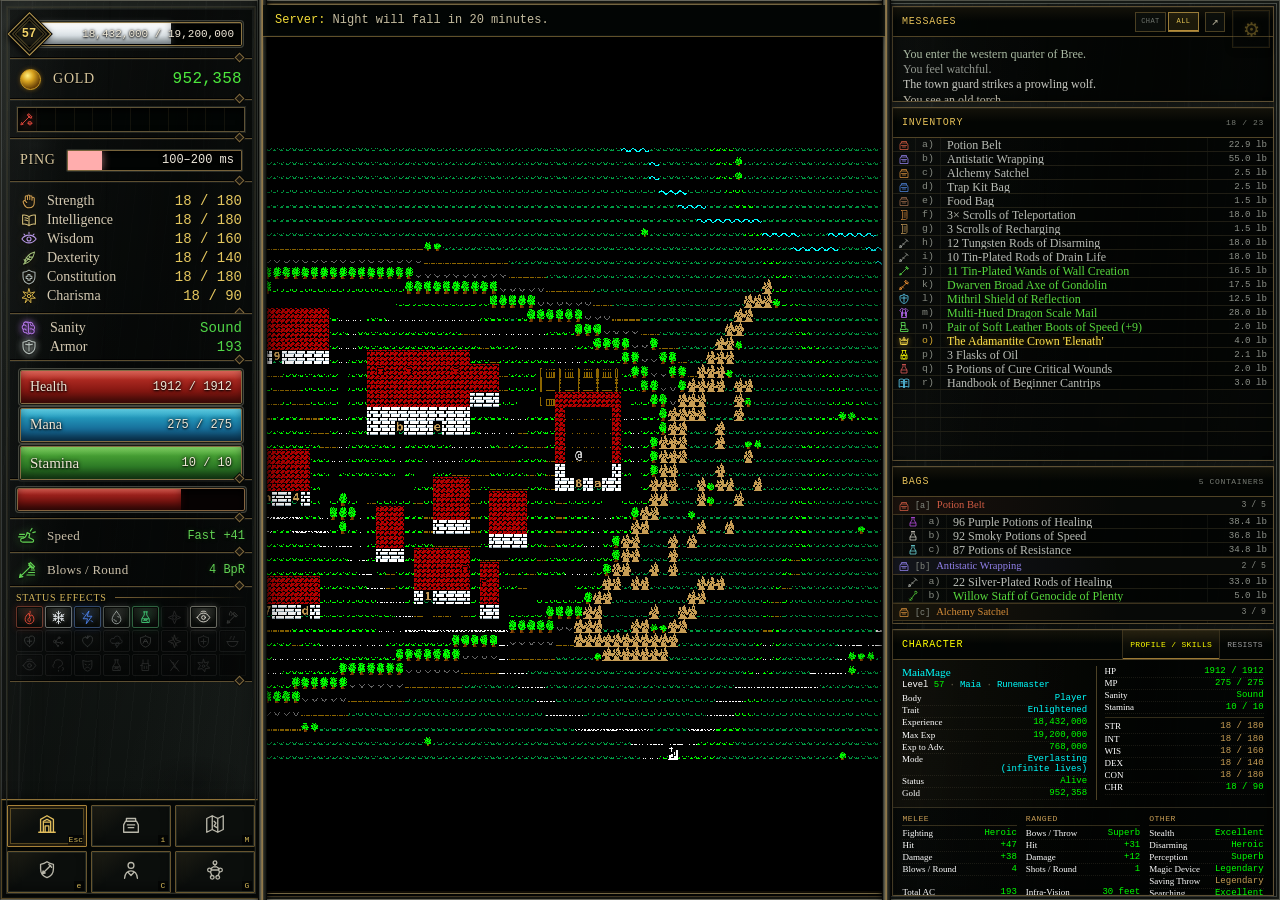
==== tomenet_interface/index.html @ 9a59ee10 "Prototype of modern interface" ====
<!doctype html>
<html lang="ru">
<head>
  <meta charset="utf-8" />
  <meta name="viewport" content="width=device-width, initial-scale=1" />
  <title>TomeNET Modern Client — UI Prototype</title>
  <link rel="icon" href="data:," />
  <link rel="stylesheet" href="css/foundation.css" />
  <link rel="stylesheet" href="css/theme.css" />
  <link rel="stylesheet" href="css/hud.css" />
  <link rel="stylesheet" href="css/right-panel.css" />
  <link rel="stylesheet" href="css/messages.css" />
  <link rel="stylesheet" href="css/shortcuts.css" />
  <link rel="stylesheet" href="css/windows.css" />
  <link rel="stylesheet" href="css/equipment-window.css" />
  <link rel="stylesheet" href="css/combined-items-window.css" />
  <link rel="stylesheet" href="css/browse-window.css" />
  <link rel="stylesheet" href="css/item-selector.css" />
  <link rel="stylesheet" href="css/item-use.css" />
  <link rel="stylesheet" href="css/item-equip.css" />
  <link rel="stylesheet" href="css/character-window.css" />
  <link rel="stylesheet" href="css/guide-window.css" />
  <link rel="stylesheet" href="css/skills-window.css" />
  <link rel="stylesheet" href="css/cursors.css" />
</head>
<body>
  <main class="app-shell" id="app">
    <!-- LEFT COLUMN -->
    <aside class="left-panel panel">
      <div class="panel-scroll">
        <section class="level-card block">
          <div class="level-row">
            <div class="level-badge" aria-label="Уровень">57</div>
            <div class="level-main">
              <div class="progress xp">
                <div class="fill" id="xpFill" style="width:68%"></div>
                <div class="xp-drained-segment" id="xpDrainedSegment" hidden></div>
                <strong class="xp-level" aria-label="Уровень 57"><span>57</span></strong>
                <strong class="xp-value" id="xpValue">1,710,159 / 2,500,000</strong>
              </div>
            </div>
          </div>
        </section>

        <section class="currency block compact-row">
          <span class="icon gold-icon" aria-hidden="true">●</span>
          <div>
            <div class="eyebrow">GOLD</div>
            <div class="big-number">952,358</div>
          </div>
        </section>

        <section class="encumbrance-strip block" aria-label="Encumbrance">
          <div class="encumbrance-slots" id="encumbranceSlots"></div>
        </section>

        <section class="ping-card block">
          <div class="row-between">
            <span class="eyebrow">PING</span>
          </div>
          <div class="ping-meter" role="progressbar" aria-label="Ping" aria-valuemin="0" aria-valuemax="1000" aria-valuenow="193" aria-valuetext="100–200 ms" title="Каждая ступень шкалы = диапазон 100 ms">
            <div class="ping-fill" id="pingFill"></div>
            <strong id="pingValue" class="ping-value">100–200 ms</strong>
            <div class="ping-grid" aria-hidden="true">
              <i></i><i></i><i></i><i></i><i></i><i></i><i></i><i></i><i></i>
            </div>
          </div>
          <div class="ping-labels"><span>0</span><span>500</span><span>1000+ ms</span></div>
        </section>

        <section class="stats block">
          <h2>ATTRIBUTES</h2>
          <dl class="stat-list">
            <div><dt><span class="stat-icon strength-icon" aria-hidden="true"><svg viewBox="0 0 24 24"><path d="M7 11V6.5a1.5 1.5 0 0 1 3 0V10 5.5a1.5 1.5 0 0 1 3 0V10 6.5a1.5 1.5 0 0 1 3 0V11 8.5a1.5 1.5 0 0 1 3 0V14c0 4-2.7 7-7 7-3.2 0-5.2-1.7-6.3-4.1L4.4 14a1.7 1.7 0 0 1 2.6-2.1L9 14"/></svg></span>Strength</dt><dd>18 / 180</dd></div>
            <div><dt><span class="stat-icon intelligence-icon" aria-hidden="true"><svg viewBox="0 0 24 24"><path d="M3.5 5.5c3.7-.8 6.1.1 8.5 2.1v12c-2.4-2-4.8-2.9-8.5-2.1zM20.5 5.5c-3.7-.8-6.1.1-8.5 2.1v12c2.4-2 4.8-2.9 8.5-2.1z"/><path d="M6.5 9c1.6-.1 2.6.3 3.6 1M6.5 12c1.6-.1 2.6.3 3.6 1"/></svg></span>Intelligence</dt><dd>18 / 180</dd></div>
            <div><dt><span class="stat-icon wisdom-icon" aria-hidden="true"><svg viewBox="0 0 24 24"><path d="M2.5 12s3.5-5.2 9.5-5.2 9.5 5.2 9.5 5.2-3.5 5.2-9.5 5.2S2.5 12 2.5 12z"/><circle cx="12" cy="12" r="2.7"/><path d="M12 3.2v1.5M5.3 5.4l1.1 1M18.7 5.4l-1.1 1"/></svg></span>Wisdom</dt><dd>18 / 160</dd></div>
            <div><dt><span class="stat-icon dexterity-icon" aria-hidden="true"><svg viewBox="0 0 24 24"><path d="M5 20c7.8-1.5 12.5-6.8 14.5-16-7.6 2.1-12 6.8-13 13.8"/><path d="M5 20l8.5-9.4M7.4 16.9l-1.9-2.7M10.3 13.6l-2-2.6M13 10.6l-1.8-2.2M10.5 13.8l3.5.3M13.2 10.7l3.2.1"/></svg></span>Dexterity</dt><dd>18 / 140</dd></div>
            <div><dt><span class="stat-icon constitution-icon" aria-hidden="true"><svg viewBox="0 0 24 24"><path d="M12 2.8c2.4 1.8 5.2 2.7 8 3v5.4c0 5.2-3 8.6-8 10-5-1.4-8-4.8-8-10V5.8c2.8-.3 5.6-1.2 8-3z"/><path d="M8.2 11.1h2.4V8.7h2.8v2.4h2.4v2.8h-2.4v2.4h-2.8v-2.4H8.2z"/></svg></span>Constitution</dt><dd>18 / 180</dd></div>
            <div><dt><span class="stat-icon charisma-icon" aria-hidden="true"><svg viewBox="0 0 24 24"><path d="M12 2.5l1.7 5.8 5.8-1.8-3.8 4.7 4.8 3.7-6.1.1.1 6-3.9-4.6-3.7 4.8 1.8-5.8-6-.7 5-3.5-3.6-4.9 5.7 2z"/><circle cx="12" cy="12" r="2.2"/></svg></span>Charisma</dt><dd>18 / 90</dd></div>
          </dl>
        </section>

        <section class="sanity-armor block two-lines">
          <div class="line" id="sanityLine">
            <span class="line-icon sanity-icon" aria-hidden="true"><svg viewBox="0 0 24 24"><path d="M9.2 4.2A3.2 3.2 0 0 0 4.8 8c-2.4 1-2.5 4.6-.4 5.8-.8 2.6 1.4 5 4 4.4.8 2.4 4.2 2.3 4.8.2.9 1.4 3.1 1.7 4.5.5 1.5-1.2 1.6-3.4.5-4.7 2-1.7 1.3-5.1-1-5.8.5-2.6-2.5-4.8-4.8-3.5A3.1 3.1 0 0 0 9.2 4.2z"/><path d="M9.2 4.2c1.2.4 2 1.4 2 2.7v11.5M4.8 8c1.5-.4 2.8.3 3.4 1.5M4.4 13.8c1.5-.7 3.1-.2 3.9 1M13.7 6.5c.2 1.6 1.3 2.7 2.8 2.8M13.4 13.2c1.8-.6 3.5.1 4.4 1.5"/></svg></span>
            <span>Sanity</span>
            <span class="sanity-display">
              <strong id="sanityText">Sound</strong>
              <span class="sanity-inline-meter" id="sanityInlineMeter" role="progressbar" aria-label="Sanity" aria-valuemin="0" aria-valuemax="100" aria-valuenow="100" hidden><span id="sanityInlineFill"></span></span>
            </span>
          </div>
          <div class="line">
            <span class="line-icon shield-icon" aria-hidden="true"><svg viewBox="0 0 24 24"><path d="M12 2.8c2.5 1.7 5.2 2.5 8 2.9v5.5c0 5.1-3 8.3-8 9.9-5-1.6-8-4.8-8-9.9V5.7c2.8-.4 5.5-1.2 8-2.9z"/><path d="M12 6v11.4M7.5 8.2c2.8.8 6.2.8 9 0"/></svg></span>
            <span>Armor</span>
            <strong>193</strong>
          </div>
        </section>

        <section class="vitals block">
          <div class="resource" id="healthResource">
            <div class="resource-head"><span>Health</span><strong id="hpText">1912 / 1912</strong></div>
            <div class="progress health"><div id="hpFill" class="fill" style="width:100%"></div></div>
          </div>
          <div class="resource" id="manaResource">
            <div class="resource-head"><span>Mana</span><strong id="mpText">275 / 275</strong></div>
            <div class="progress mana"><div id="mpFill" class="fill" style="width:100%"></div></div>
          </div>
          <div class="resource stamina-resource">
            <div class="resource-head"><span>Stamina</span><strong id="stText">10 / 10</strong></div>
            <div class="progress stamina"><div id="stFill" class="fill" style="width:100%"></div></div>
          </div>
        </section>

        <section class="enemy-health-card block" id="enemyHealthCard" aria-label="Enemy health">
          <div class="enemy-health-meter" id="enemyHealthMeter" role="progressbar" aria-label="Enemy health" aria-valuemin="0" aria-valuemax="100" aria-valuenow="72">
            <div class="enemy-health-fill" id="enemyHealthFill" style="width:72%"></div>
          </div>
        </section>

        <section class="combat-metric block" id="speedCard" aria-label="Speed">
          <span class="combat-metric-icon" id="speedIcon" aria-hidden="true"></span>
          <span class="combat-metric-label">Speed</span>
          <strong id="speedValue">Fast +41</strong>
        </section>

        <section class="combat-metric block" id="bprCard" aria-label="Blows per round">
          <span class="combat-metric-icon" id="bprIcon" aria-hidden="true"></span>
          <span class="combat-metric-label">Blows / Round</span>
          <strong id="bprValue">4 BpR</strong>
        </section>

        <section class="effects block" aria-label="Status effects">
          <h2>STATUS EFFECTS</h2>
          <div class="status-icon-grid" id="statusIconGrid"></div>
        </section>

        <section class="wide-vitals block" id="wideVitals" aria-label="Wide resource bars" hidden>
          <div class="wide-vital mp-wide" id="wideMpBar">
            <div class="wide-vital-meter" id="wideMpMeter" role="progressbar" aria-label="Mana" aria-valuemin="0" aria-valuemax="275" aria-valuenow="275">
              <div class="wide-vital-fill" id="wideMpFill" style="height:100%"></div>
            </div>
          </div>
          <div class="wide-vital sn-wide" id="wideSnBar">
            <div class="wide-vital-meter" id="wideSnMeter" role="progressbar" aria-label="Sanity" aria-valuemin="0" aria-valuemax="100" aria-valuenow="100">
              <div class="wide-vital-fill" id="wideSnFill" style="height:100%"></div>
            </div>
          </div>
          <div class="wide-vital hp-wide" id="wideHpBar">
            <div class="wide-vital-meter" id="wideHpMeter" role="progressbar" aria-label="Health" aria-valuemin="0" aria-valuemax="1912" aria-valuenow="1912">
              <div class="wide-vital-fill" id="wideHpFill" style="height:100%"></div>
            </div>
          </div>
        </section>
      </div>
      <nav class="game-shortcuts" aria-label="Primary game windows">
        <button class="game-shortcut game-shortcut-menu" type="button" aria-disabled="true" aria-label="Game Menu — Not implemented" data-tooltip="Game Menu · Not implemented">
          <svg viewBox="0 0 24 24" aria-hidden="true"><path d="M5 21V7l7-4 7 4v14M8 21V9l4-2 4 2v12M10 21v-7h4v7"/><path d="M3 21h18M9 10h6"/></svg>
          <kbd>Esc</kbd>
        </button>
        <button class="game-shortcut" id="inventoryShortcut" type="button" aria-label="Open Inventory" aria-haspopup="dialog" aria-controls="inventoryOverlay" aria-expanded="false" data-tooltip="Inventory · i">
          <svg viewBox="0 0 24 24" aria-hidden="true"><path d="M7 8V6h10v2M6 9h12l2 4v8H4v-8zM8 13h8M9 16h6"/></svg>
          <kbd>i</kbd>
        </button>
        <button class="game-shortcut" type="button" aria-disabled="true" aria-label="Mini-map — Not implemented" data-tooltip="Mini-map · Not implemented">
          <svg viewBox="0 0 24 24" aria-hidden="true"><path d="M3 6l6-3 6 3 6-3v15l-6 3-6-3-6 3zM9 3v15M15 6v15"/><path d="M11 9l2 2-2 3 3 2"/></svg>
          <kbd>M</kbd>
        </button>
        <button class="game-shortcut" id="equipmentShortcut" type="button" aria-label="Open Equipment" aria-haspopup="dialog" aria-controls="equipmentOverlay" aria-expanded="false" data-tooltip="Equipment · e">
          <svg viewBox="0 0 24 24" aria-hidden="true"><path d="M12 3c2.3 1.6 4.7 2.4 7 2.8v5.1c0 4.7-2.6 7.8-7 9.3-4.4-1.5-7-4.6-7-9.3V5.8C7.3 5.4 9.7 4.6 12 3z"/><path d="M8 15L16 7M14 6l3 3M7 16l3-.7-2.3-2.3z"/></svg>
          <kbd>e</kbd>
        </button>
        <button class="game-shortcut" id="characterShortcut" type="button" aria-label="Open Character Sheet" aria-haspopup="dialog" aria-controls="characterWindowOverlay" aria-expanded="false" data-tooltip="Character · C">
          <svg viewBox="0 0 24 24" aria-hidden="true"><circle cx="12" cy="7" r="3.2"/><path d="M5 21c.5-5.2 2.8-8 7-8s6.5 2.8 7 8M8.5 14.2L12 18l3.5-3.8"/></svg>
          <kbd>C</kbd>
        </button>
        <button class="game-shortcut" id="skillsShortcut" type="button" aria-label="Open Character Skills" aria-haspopup="dialog" aria-controls="skillsWindowOverlay" aria-expanded="false" data-tooltip="Skills · G">
          <svg viewBox="0 0 24 24" aria-hidden="true"><circle cx="12" cy="4" r="2"/><circle cx="6" cy="12" r="2"/><circle cx="18" cy="12" r="2"/><circle cx="9" cy="20" r="2"/><circle cx="15" cy="20" r="2"/><path d="M12 6v3M10.5 8.5L7.5 10.5M13.5 8.5l3 2M7 14l1.5 4M17 14l-1.5 4M8 12h8"/></svg>
          <kbd>G</kbd>
        </button>
      </nav>
    </aside>

    <div class="splitter splitter-left" data-split="left" title="Перетащите для изменения ширины"></div>

    <!-- GAME VIEW -->
    <section class="game-column">
      <div class="game-view" id="gameView">
        <div class="map-stage" id="mapStage">
          <canvas class="map-canvas" id="mapCanvas" width="1056" height="1056" tabindex="0" aria-label="Bree map, 66 by 44 cell viewport"></canvas>
          <div class="map-cell-info" id="mapCellInfo" role="status" hidden></div>
        </div>
        <div class="game-vignette"></div>
        <div class="map-chat-bar" id="mapChatBar">
          <div class="map-chat-message" id="mapChatMessage" role="status" aria-live="polite"></div>
          <form class="map-chat-editor" id="mapChatEditor" hidden>
            <label for="mapChatInput">Message:</label>
            <input id="mapChatInput" type="text" maxlength="255" autocomplete="off" spellcheck="false" aria-label="General chat message" />
          </form>
        </div>
        <div class="throw-targeting" id="throwTargeting" role="dialog" aria-modal="true" aria-label="Choose a target cell" aria-hidden="true" tabindex="-1" hidden>
          <div class="throw-target-cell" id="throwTargetCell" aria-hidden="true"></div>
          <div class="throw-target-hint" id="throwTargetHint">
            <strong id="throwTargetAction">TARGET</strong>
            <span id="throwTargetText">Choose a target cell</span>
            <small id="throwTargetHelp">Mouse or arrows · Enter to confirm · Esc to cancel</small>
          </div>
        </div>
        <div class="target-card" id="targetCard">
          <span class="target-level">12</span>
          <span><strong>Bree Guard</strong><small>Neutral</small></span>
          <span class="target-health"><i></i></span>
        </div>
        <div class="interaction-hint" id="interactionHint"><kbd>E</kbd><span>Talk to Bree Guard</span></div>
      </div>
    </section>

    <div class="splitter splitter-right" data-split="right" title="Перетащите для изменения ширины"></div>

    <!-- RIGHT COLUMN -->
    <aside class="right-panel configurable-right-panel">
      <section class="right-widget msg-chat-widget" id="msgChatWidget" aria-label="Messages">
        <header class="right-widget-head">
          <strong>MESSAGES</strong>
          <span class="message-widget-actions">
            <span class="right-message-view-switch" role="group" aria-label="Message view">
              <button type="button" data-right-message-mode="chat" aria-pressed="false">CHAT</button>
              <button type="button" data-right-message-mode="all" aria-pressed="true">ALL</button>
            </span>
            <button id="messageExpand" type="button" aria-label="Open message history" aria-haspopup="dialog" aria-controls="messageHistoryOverlay" title="Open message history">↗</button>
          </span>
        </header>
        <div class="message-feed" id="msgChatFeed" role="log" aria-label="Messages"></div>
      </section>

      <section class="right-widget inventory-widget" id="inventoryWidget" aria-label="Inventory">
        <header class="right-widget-head">
          <strong>INVENTORY</strong>
          <span id="inventoryCount">9 / 23</span>
        </header>
        <div class="inventory-list" id="inventoryList" role="list" aria-label="Inventory slots a through w"></div>
      </section>

      <section class="right-widget equipment-widget" id="equipmentWidget" aria-label="Equipment" hidden>
        <header class="right-widget-head">
          <strong>EQUIPMENT</strong>
        </header>
        <div class="equipment-list" id="equipmentList" role="list" aria-label="Equipment slots a through n"></div>
      </section>

      <section class="right-widget bags-widget" id="bagsWidget" aria-label="Bags">
        <header class="right-widget-head">
          <strong>BAGS</strong>
          <span id="bagsCount">5 CONTAINERS</span>
        </header>
        <div class="bags-list" id="bagsList" aria-label="Bag contents"></div>
      </section>

      <section class="right-widget character-widget character-surface" id="characterWidget" aria-label="Character">
        <header class="right-widget-head character-widget-head">
          <strong>CHARACTER</strong>
          <nav class="character-tabs" role="tablist" aria-label="Character views">
            <button data-character-tab="summary" role="tab">PROFILE / SKILLS</button>
            <button data-character-tab="resists" role="tab">RESISTS</button>
          </nav>
        </header>
        <div class="character-content" id="characterContent" data-character-content="panel"></div>
      </section>
    </aside>

    <div class="inventory-overlay" id="inventoryOverlay" aria-hidden="true" hidden>
      <section class="inventory-window" id="inventoryWindow" role="dialog" aria-modal="true" aria-labelledby="inventoryWindowTitle">
        <header class="inventory-window-head">
          <strong id="inventoryWindowTitle">INVENTORY</strong>
          <span id="inventoryWindowCount">18 / 23</span>
          <button class="inventory-window-close" id="inventoryWindowClose" type="button" aria-label="Close Inventory">×</button>
        </header>
        <div class="inventory-list inventory-window-list" id="inventoryWindowList" role="listbox" aria-label="Inventory slots a through w"></div>
      </section>
    </div>

    <div class="equipment-overlay" id="equipmentOverlay" aria-hidden="true" hidden>
      <section class="equipment-window" id="equipmentWindow" role="dialog" aria-modal="true" aria-labelledby="equipmentWindowTitle">
        <header class="equipment-window-head">
          <strong id="equipmentWindowTitle">EQUIPMENT</strong>
          <button class="equipment-window-close" id="equipmentWindowClose" type="button" aria-label="Close Equipment">×</button>
        </header>
        <div class="equipment-window-body">
          <section class="equipment-figure" aria-label="Equipped item layout">
            <div class="equipment-silhouette" aria-hidden="true">
              <span class="equipment-silhouette-head"></span>
              <span class="equipment-silhouette-body"></span>
              <span class="equipment-silhouette-arms"></span>
              <span class="equipment-silhouette-legs"></span>
            </div>
            <div class="equipment-slot-map" id="equipmentSlotMap"></div>
          </section>
          <div class="equipment-list equipment-window-list" id="equipmentWindowList" role="listbox" aria-label="Equipment slots a through n"></div>
        </div>
      </section>
    </div>

    <div class="combined-items-overlay" id="combinedItemsOverlay" aria-hidden="true" hidden>
      <section class="combined-items-window" id="combinedItemsWindow" role="dialog" aria-modal="true" aria-labelledby="combinedItemsWindowTitle">
        <header class="combined-items-window-head">
          <strong id="combinedItemsWindowTitle">ITEMS</strong>
          <button class="combined-items-window-close" id="combinedItemsWindowClose" type="button" aria-label="Close Items">×</button>
        </header>
        <div class="combined-items-window-body">
          <section class="combined-items-section" data-combined-section="equipment" aria-labelledby="combinedEquipmentTitle">
            <header class="combined-items-section-head">
              <strong id="combinedEquipmentTitle">EQUIPMENT</strong>
            </header>
            <div class="combined-equipment-body">
              <section class="equipment-figure" aria-label="Equipped item layout">
                <div class="equipment-silhouette" aria-hidden="true">
                  <span class="equipment-silhouette-head"></span>
                  <span class="equipment-silhouette-body"></span>
                  <span class="equipment-silhouette-arms"></span>
                  <span class="equipment-silhouette-legs"></span>
                </div>
                <div class="equipment-slot-map" id="combinedEquipmentSlotMap"></div>
              </section>
              <div class="equipment-list combined-equipment-list" id="combinedEquipmentList" role="listbox" aria-label="Equipment slots a through n"></div>
            </div>
          </section>
          <section class="combined-items-section" data-combined-section="inventory" aria-labelledby="combinedInventoryTitle">
            <header class="combined-items-section-head">
              <strong id="combinedInventoryTitle">INVENTORY</strong>
              <span id="combinedInventoryCount">18 / 23</span>
            </header>
            <div class="inventory-list combined-inventory-list" id="combinedInventoryList" role="listbox" aria-label="Inventory slots a through w"></div>
          </section>
        </div>
      </section>
    </div>

    <div class="browse-overlay" id="browseOverlay" aria-hidden="true" hidden>
      <section class="browse-window" id="browseWindow" role="dialog" aria-modal="true" aria-labelledby="browseWindowTitle">
        <header class="browse-window-head">
          <button class="browse-window-back" id="browseWindowBack" type="button" aria-label="Back to browsable items" hidden>‹</button>
          <strong id="browseWindowTitle">BROWSE</strong>
          <button class="browse-window-close" id="browseWindowClose" type="button" aria-label="Close Browse">×</button>
        </header>
        <div class="browse-window-body" id="browseWindowBody"></div>
        <footer class="browse-window-help" id="browseWindowHelp">Letter opens item · Arrows + Enter · Esc to close</footer>
      </section>
    </div>

    <div class="item-selector-overlay" id="itemSelectorOverlay" aria-hidden="true" hidden>
      <section class="item-selector-window" id="itemSelectorWindow" role="dialog" aria-modal="true" aria-labelledby="itemSelectorTitle">
        <header class="item-selector-head">
          <strong id="itemSelectorTitle">SELECT AN ITEM</strong>
          <button id="itemSelectorClose" type="button" aria-label="Cancel item selection">×</button>
        </header>
        <nav class="item-selector-sources" id="itemSelectorSources" role="tablist" aria-label="Item sources"></nav>
        <div class="item-selector-path" id="itemSelectorPath"></div>
        <div class="item-selector-list" id="itemSelectorList" role="listbox" aria-label="Selectable items"></div>
        <footer class="item-selector-help" id="itemSelectorHelp"></footer>
      </section>
    </div>

    <div class="skills-window-overlay" id="skillsWindowOverlay" aria-hidden="true" hidden>
      <section class="skills-window" id="skillsWindow" role="dialog" aria-modal="true" aria-labelledby="skillsWindowTitle">
        <header class="skills-window-head">
          <strong id="skillsWindowTitle">CHARACTER SKILLS</strong>
          <span class="skills-points">SKILL POINTS <b id="skillsPointsValue">5</b></span>
          <button class="skills-unavailable-toggle" id="skillsUnavailableToggle" type="button" aria-pressed="false">SHOW UNAVAILABLE</button>
          <button class="skills-window-close" id="skillsWindowClose" type="button" aria-label="Close Character Skills">×</button>
        </header>
        <div class="skills-window-body">
          <section class="skills-tree-pane" aria-label="Skill tree">
            <div class="skills-tree" id="skillsTree" role="tree" tabindex="0"></div>
          </section>
          <aside class="skills-detail" id="skillsDetail" aria-live="polite"></aside>
        </div>
        <div class="skills-prompt" id="skillsPrompt" hidden>
          <label id="skillsPromptLabel" for="skillsPromptInput">Search for skill</label>
          <input id="skillsPromptInput" type="text" autocomplete="off" />
          <button id="skillsPromptApply" type="button">APPLY</button>
          <button id="skillsPromptCancel" type="button">CANCEL</button>
        </div>
        <footer class="skills-window-help">2/8 move · 6 train · Enter fold · ? guide · / search · Esc close</footer>
      </section>
    </div>

    <div class="character-window-overlay" id="characterWindowOverlay" aria-hidden="true" hidden>
      <section class="character-window character-surface" id="characterWindow" role="dialog" aria-modal="true" aria-labelledby="characterWindowTitle">
        <header class="character-window-head">
          <strong id="characterWindowTitle">CHARACTER</strong>
          <nav class="character-window-tabs" id="characterWindowTabs" role="tablist" aria-label="Character Sheet pages">
            <button data-character-tab="profile" type="button" role="tab">PROFILE</button>
            <button data-character-tab="skills" type="button" role="tab">SKILLS</button>
            <button data-character-tab="resists" type="button" role="tab">RESISTS</button>
          </nav>
          <button class="character-window-dump" id="characterWindowDump" type="button" aria-label="Create prototype character dump">DUMP</button>
          <button class="character-window-close" id="characterWindowClose" type="button" aria-label="Close Character Sheet">×</button>
        </header>
        <div class="character-content character-window-content" id="characterWindowContent" data-character-content="window" tabindex="0"></div>
      </section>
    </div>

    <div class="guide-window-overlay" id="guideWindowOverlay" aria-hidden="true" hidden>
      <section class="guide-window" id="guideWindow" role="dialog" aria-modal="true" aria-labelledby="guideWindowTitle">
        <header class="guide-window-head">
          <div><span>THE GUIDE</span><strong id="guideWindowTitle">ARTICLE</strong></div>
          <button class="guide-window-close" id="guideWindowClose" type="button" aria-label="Close Guide article">×</button>
        </header>
        <div class="guide-window-reference" id="guideWindowReference"></div>
        <article class="guide-window-body" id="guideWindowBody" tabindex="0"></article>
        <footer class="guide-window-help">Page Up / Page Down · Home / End · Esc close</footer>
      </section>
    </div>

    <div class="message-history-overlay" id="messageHistoryOverlay" aria-hidden="true" hidden>
      <section class="message-history-window" id="messageHistoryWindow" role="dialog" aria-modal="true" aria-labelledby="messageHistoryTitle">
        <header class="message-history-head">
          <strong id="messageHistoryTitle">MESSAGE HISTORY</strong>
          <nav class="message-history-tabs" role="tablist" aria-label="Message history views">
            <button type="button" data-message-history-tab="chat" role="tab" aria-selected="false">CHAT</button>
            <button type="button" data-message-history-tab="all" role="tab" aria-selected="true">ALL MESSAGES</button>
          </nav>
          <button class="message-history-close" id="messageHistoryClose" type="button" aria-label="Close Message History">×</button>
        </header>
        <div class="message-history-body">
          <div class="message-history-state" id="messageHistoryState" role="status" hidden></div>
          <div class="message-history-feed" id="messageHistoryFeed" role="log" aria-live="polite" tabindex="0"></div>
          <button class="message-history-new" id="messageHistoryNew" type="button" hidden>NEW MESSAGES</button>
        </div>
        <form class="message-history-editor" id="messageHistoryEditor" hidden>
          <label for="messageHistoryInput">Message:</label>
          <input id="messageHistoryInput" type="text" maxlength="255" autocomplete="off" spellcheck="false" aria-label="General chat message" />
          <small>Enter to send · Esc to cancel</small>
        </form>
      </section>
    </div>

    <div class="inventory-context-menu" id="inventoryContextMenu" role="menu" aria-label="Item actions" hidden></div>
    <div class="item-action-layer" id="itemActionLayer" aria-hidden="true" hidden>
      <section class="item-action-dialog" id="itemActionDialog" role="dialog" aria-modal="true" aria-labelledby="itemActionTitle">
        <header class="item-action-head">
          <strong id="itemActionTitle">ITEM ACTION</strong>
          <button id="itemActionClose" type="button" aria-label="Close item action">×</button>
        </header>
        <div class="item-action-body" id="itemActionBody"></div>
        <footer class="item-action-footer" id="itemActionFooter"></footer>
      </section>
    </div>

    <div class="system-overlay" id="systemOverlay" aria-hidden="true" hidden>
      <section class="system-dialog" role="alertdialog" aria-modal="true" aria-labelledby="systemOverlayTitle" aria-describedby="systemOverlayText">
        <span class="system-dialog-rune" aria-hidden="true"><b>!</b></span>
        <div>
          <strong id="systemOverlayTitle">CONNECTION LOST</strong>
          <p id="systemOverlayText">The link to the server has been interrupted.</p>
        </div>
        <button id="systemOverlayAction" type="button">Retry connection</button>
      </section>
    </div>

    <button class="prototype-settings-fab" id="openControls" title="Настройка прототипа" aria-label="Открыть настройки прототипа">⚙</button>

    <!-- Prototype controls -->
    <aside class="controls-drawer" id="controlsDrawer" aria-hidden="true">
      <div class="controls-head">
        <strong>Prototype controls</strong>
        <button id="closeControls">×</button>
      </div>
      <nav class="controls-tabs" role="tablist" aria-label="Настройки прототипа">
        <button class="active" data-controls-tab="general" role="tab" aria-selected="true">General</button>
        <button data-controls-tab="rightpanel" role="tab" aria-selected="false">Right panel</button>
        <button data-controls-tab="windows" role="tab" aria-selected="false">Windows</button>
        <button data-controls-tab="map" role="tab" aria-selected="false">Map</button>
        <button data-controls-tab="cursor" role="tab" aria-selected="false">Cursor</button>
        <button data-controls-tab="experience" role="tab" aria-selected="false">Level &amp; XP</button>
        <button data-controls-tab="encumbrance" role="tab" aria-selected="false">Encumbrance</button>
        <button data-controls-tab="statuses" role="tab" aria-selected="false">Statuses</button>
      </nav>

      <div class="controls-page active" data-controls-page="general">
        <label>Left width <output id="leftWidthValue"></output>
          <input id="leftWidth" type="range" min="220" max="380" step="2" />
        </label>
        <label>Right width <output id="rightWidthValue"></output>
          <input id="rightWidth" type="range" min="320" max="620" step="2" />
        </label>
        <label>Ping <output id="pingControlValue"></output>
          <input id="pingControl" type="range" min="0" max="1000" step="10" />
        </label>
        <label>Health <output id="hpControlValue"></output>
          <input id="hpControl" type="range" min="0" max="1912" step="1" />
        </label>
        <label>Mana <output id="mpControlValue"></output>
          <input id="mpControl" type="range" min="0" max="275" step="1" />
        </label>
        <label>Stamina <output id="stControlValue"></output>
          <input id="stControl" type="range" min="0" max="10" step="1" />
        </label>
        <label>Sanity <output id="sanityControlValue"></output>
          <input id="sanityControl" type="range" min="0" max="100" step="1" />
        </label>
        <label class="sanity-display-control" id="sanityDisplayGroup">Sanity display
          <select id="sanityDisplayControl">
            <option value="word">Word</option>
            <option value="bar">Bar</option>
            <option value="percent">Percent</option>
            <option value="exact">Exact</option>
          </select>
        </label>
        <label class="toggle-control"><span>Wide HP bar</span><input id="wideHpControl" type="checkbox" /></label>
        <label class="toggle-control"><span>Wide MP bar</span><input id="wideMpControl" type="checkbox" /></label>
        <label class="toggle-control"><span>Wide SN bar</span><input id="wideSanityControl" type="checkbox" /></label>
        <label class="toggle-control"><span>Enemy present</span><input id="enemyPresentControl" type="checkbox" /></label>
        <label class="enemy-health-control" id="enemyHealthControlGroup">Enemy health <output id="enemyHealthControlValue"></output>
          <input id="enemyHealthControl" type="range" min="0" max="100" step="1" />
        </label>
        <label>System overlay
          <select id="systemOverlayControl">
            <option value="none">None</option>
            <option value="connection-lost">Connection lost</option>
            <option value="critical-event">Critical event</option>
          </select>
        </label>
        <p class="controls-tip">Границы колонок также можно перетаскивать мышью.</p>
      </div>

      <div class="controls-page" data-controls-page="rightpanel">
        <label class="toggle-control"><span>Hide block headers</span><input id="rightPanelHeadersHiddenControl" type="checkbox" /></label>
        <label id="rightPanelHeaderHeightGroup">Block header height <output id="rightPanelHeaderHeightValue"></output>
          <input id="rightPanelHeaderHeightControl" type="range" min="18" max="48" step="1" />
        </label>
        <label class="toggle-control"><span>Messages</span><input id="msgChatVisibleControl" type="checkbox" /></label>
        <label id="rightPanelMessageModeGroup">Message view
          <select id="rightPanelMessageModeControl">
            <option value="chat">Chat</option>
            <option value="all">All messages</option>
          </select>
        </label>
        <label id="msgChatRowsGroup">Message rows <output id="msgChatRowsValue"></output>
          <input id="msgChatRowsControl" type="range" min="3" max="30" step="1" />
        </label>
        <label id="msgChatFontSizeGroup">Message font size <output id="msgChatFontSizeValue"></output>
          <input id="msgChatFontSizeControl" type="range" min="8" max="20" step="1" />
        </label>
        <label class="toggle-control"><span>Inventory</span><input id="inventoryVisibleControl" type="checkbox" /></label>
        <label id="inventoryFontSizeGroup">Inventory font size <output id="inventoryFontSizeValue"></output>
          <input id="inventoryFontSizeControl" type="range" min="8" max="20" step="1" />
        </label>
        <label class="toggle-control"><span>Equipment</span><input id="equipmentVisibleControl" type="checkbox" /></label>
        <label id="equipmentFontSizeGroup">Equipment font size <output id="equipmentFontSizeValue"></output>
          <input id="equipmentFontSizeControl" type="range" min="8" max="20" step="1" />
        </label>
        <label class="toggle-control"><span>Bags</span><input id="bagsVisibleControl" type="checkbox" /></label>
        <label id="bagsFontSizeGroup">Bags font size <output id="bagsFontSizeValue"></output>
          <input id="bagsFontSizeControl" type="range" min="8" max="20" step="1" />
        </label>
        <label id="bagsRowLimitGroup">Bags visible rows <output id="bagsRowLimitValue"></output>
          <input id="bagsRowLimitControl" type="range" min="1" max="33" step="1" />
        </label>
        <label class="toggle-control"><span>Character</span><input id="characterVisibleControl" type="checkbox" /></label>
        <label id="characterHeightGroup">Character height <output id="characterHeightValue"></output>
          <input id="characterHeightControl" type="range" min="20" max="100" step="1" />
        </label>
        <label id="characterFontSizeGroup">Character font size <output id="characterFontSizeValue"></output>
          <input id="characterFontSizeControl" type="range" min="8" max="20" step="1" />
        </label>
        <label id="characterPageGroup">Character page
          <select id="characterPageControl">
            <option value="profile">Profile</option>
            <option value="skills">Skills</option>
            <option value="resists">Resists</option>
          </select>
        </label>
        <label id="characterResistsLegendGroup" class="toggle-control"><span>Hide Resists legend</span><input id="characterResistsLegendHiddenControl" type="checkbox" /></label>
        <section class="right-panel-order-control" aria-labelledby="rightPanelOrderTitle">
          <h3 id="rightPanelOrderTitle">Block order</h3>
          <div id="rightPanelOrderControls"></div>
        </section>
        <p class="controls-tip">Порядок применяется ко всем блокам, включая временно скрытые.</p>
      </div>

      <div class="controls-page window-controls-page" data-controls-page="windows">
        <nav class="window-controls-tabs" role="tablist" aria-label="Настройки отдельных игровых окон">
          <button type="button" role="tab" aria-selected="false" disabled title="Not implemented">Game Menu</button>
          <button type="button" role="tab" aria-selected="false" data-window-controls-tab="items">Items</button>
          <button type="button" role="tab" aria-selected="false" data-window-controls-tab="browse">Browse</button>
          <button type="button" role="tab" aria-selected="false" data-window-controls-tab="selector">Item Selector</button>
          <button type="button" role="tab" aria-selected="false" data-window-controls-tab="devices">Devices</button>
          <button class="active" type="button" role="tab" aria-selected="true" data-window-controls-tab="inventory">Inventory</button>
          <button type="button" role="tab" aria-selected="false" data-window-controls-tab="messages">Messages</button>
          <button type="button" role="tab" aria-selected="false" disabled title="Not implemented">Mini-map</button>
          <button type="button" role="tab" aria-selected="false" data-window-controls-tab="equipment">Equipment</button>
          <button type="button" role="tab" aria-selected="false" data-window-controls-tab="character">Character</button>
          <button type="button" role="tab" aria-selected="false" data-window-controls-tab="skills">Skills</button>
        </nav>
        <section class="window-controls-subpage" data-window-controls-page="items" role="tabpanel">
          <label class="toggle-control"><span>Combined Equipment + Inventory</span><input id="combinedItemsWindowControl" type="checkbox" /></label>
          <p class="controls-tip">При включении клавиши и кнопки i/e используют одно окно Items. Повтор активной клавиши закрывает окно, другая клавиша переключает секцию.</p>
        </section>
        <section class="window-controls-subpage" data-window-controls-page="browse" role="tabpanel">
          <label>Font size <output id="browseWindowFontSizeValue"></output>
            <input id="browseWindowFontSizeControl" type="range" min="8" max="24" step="1" />
          </label>
          <label>Data state
            <select id="browseDataStateControl">
              <option value="ready">Ready</option>
              <option value="loading">Loading</option>
              <option value="empty">No browsable items</option>
              <option value="unavailable">Unavailable</option>
              <option value="error">Error</option>
            </select>
          </label>
          <label class="toggle-control"><span>Inventory full</span><input id="browseInventoryFullControl" type="checkbox" /></label>
          <p class="controls-tip">Browse моделирует общий хоткей b для книг и контейнеров. Inventory full используется для проверки Unstow.</p>
        </section>
        <section class="window-controls-subpage" data-window-controls-page="selector" role="tabpanel">
          <label>Demo command
            <select id="itemSelectorDemoActionControl">
              <option value="inspect">Inspect</option>
              <option value="drop">Drop</option>
              <option value="destroy">Destroy</option>
              <option value="throw">Throw</option>
              <option value="wield">Primary Wield / Wear</option>
              <option value="wield-secondary">Secondary Wield / Wear</option>
              <option value="take-off">Take off</option>
              <option value="swap">Swap</option>
            </select>
          </label>
          <button type="button" id="itemSelectorDemoOpen">Open item selector</button>
          <p class="controls-tip">Демонстрация command-first сценария. Источники и доступность предметов зависят от выбранного действия.</p>
        </section>
        <section class="window-controls-subpage" data-window-controls-page="devices" role="tabpanel">
          <label>Attempt result
            <select id="deviceOutcomeControl">
              <option value="success">Success</option>
              <option value="failure">Magic Device failure</option>
              <option value="antimagic">Anti-magic</option>
            </select>
          </label>
          <label>Readiness
            <select id="deviceReadinessControl">
              <option value="data">From item data</option>
              <option value="empty">Empty or charging</option>
            </select>
          </label>
          <label>Antistatic Wrapping access
            <select id="deviceWrappingSkillControl">
              <option value="sufficient">Skill sufficient</option>
              <option value="insufficient">Skill below 15.000</option>
            </select>
          </label>
          <p class="controls-tip">Controls affect Wand / Staff / Rod prototype attempts. Results never mutate the demo item arrays.</p>
        </section>
        <section class="window-controls-subpage active" data-window-controls-page="inventory" role="tabpanel">
          <label>Font size <output id="inventoryWindowFontSizeValue"></output>
            <input id="inventoryWindowFontSizeControl" type="range" min="8" max="24" step="1" />
          </label>
          <p class="controls-tip">Настройка применяется только к открываемому окну Inventory.</p>
        </section>
        <section class="window-controls-subpage" data-window-controls-page="messages" role="tabpanel">
          <label>Font size <output id="messageHistoryFontSizeValue"></output>
            <input id="messageHistoryFontSizeControl" type="range" min="8" max="20" step="1" />
          </label>
          <label>Window opacity <output id="messageHistoryOpacityValue"></output>
            <input id="messageHistoryOpacityControl" type="range" min="20" max="95" step="5" />
          </label>
          <label>Data state
            <select id="messageHistoryDataStateControl">
              <option value="ready">Ready</option>
              <option value="loading">Loading</option>
              <option value="empty">Empty</option>
              <option value="unavailable">Unavailable</option>
              <option value="error">Error</option>
            </select>
          </label>
          <button class="message-history-demo-control" type="button" id="messageHistoryAppendDemoControl">Append incoming chat message</button>
          <p class="controls-tip">Настройки применяются к общему окну Message History / Chat History.</p>
        </section>
        <section class="window-controls-subpage" data-window-controls-page="equipment" role="tabpanel">
          <label>Font size <output id="equipmentWindowFontSizeValue"></output>
            <input id="equipmentWindowFontSizeControl" type="range" min="8" max="24" step="1" />
          </label>
          <p class="controls-tip">Настройка применяется только к открываемому окну Equipment.</p>
        </section>
        <section class="window-controls-subpage" data-window-controls-page="character" role="tabpanel">
          <label>Font size <output id="characterWindowFontSizeValue"></output>
            <input id="characterWindowFontSizeControl" type="range" min="8" max="20" step="1" />
          </label>
          <p class="controls-tip">Настройка применяется только к открываемому окну Character Sheet.</p>
        </section>
        <section class="window-controls-subpage" data-window-controls-page="skills" role="tabpanel">
          <label>Font size <output id="skillsWindowFontSizeValue"></output>
            <input id="skillsWindowFontSizeControl" type="range" min="8" max="20" step="1" />
          </label>
          <label class="toggle-control"><span>Show unavailable skills</span><input id="skillsShowUnavailableControl" type="checkbox" /></label>
          <p class="controls-tip">Значения навыков и пять демонстрационных очков меняются только в памяти вкладки.</p>
        </section>
      </div>

      <div class="controls-page" data-controls-page="map">
        <label class="toggle-control"><span>Show grid</span><input id="mapGridControl" type="checkbox" /></label>
        <label class="toggle-control"><span>Show cell info</span><input id="mapCellInfoControl" type="checkbox" /></label>
        <label class="toggle-control"><span>Follow player</span><input id="mapFollowControl" type="checkbox" /></label>
        <div class="map-control-actions">
          <button type="button" id="mapRecenterControl">Recenter camera</button>
          <button type="button" id="mapResetPlayerControl">Reset player</button>
        </div>
        <output class="map-control-position" id="mapControlPosition">Player 121, 30 · Camera 88, 8</output>
        <p class="controls-tip">Viewport фиксирован на максимуме клиента 66×44. Shift + drag панорамирует карту, Home возвращает камеру к игроку.</p>
      </div>

      <div class="controls-page" data-controls-page="experience">
        <label>Level <output id="levelControlValue"></output>
          <input id="levelControl" type="range" min="1" max="100" step="1" />
        </label>
        <label>Level progress <output id="xpProgressControlValue"></output>
          <input id="xpProgressControl" type="range" min="0" max="100" step="1" />
        </label>
        <div class="xp-thresholds" id="xpThresholds"></div>
        <label class="toggle-control"><span>Hide XP number</span><input id="hideXpNumber" type="checkbox" /></label>
        <label class="toggle-control"><span>Drained</span><input id="xpDrained" type="checkbox" /></label>
        <label id="drainedAmountGroup" hidden>Drained amount <output id="drainedAmountControlValue"></output>
          <input id="drainedAmountControl" type="range" min="1" max="32" step="1" />
        </label>
        <label class="toggle-control"><span>Only XP remaining</span><input id="xpRemainingOnly" type="checkbox" /></label>
        <p class="controls-tip">Drained использует модель TomeNET: current XP ниже сохранённого max XP.</p>
      </div>

      <div class="controls-page cursor-controls-page" data-controls-page="cursor">
        <div class="cursor-theme-list" id="cursorThemeCards" aria-label="Cursor themes"></div>
        <p class="controls-tip">Каждая тема применяется сразу. Text и resize сохраняют системную форму.</p>
      </div>

      <div class="controls-page" data-controls-page="encumbrance">
        <div class="encumbrance-control-list" id="encumbranceControls"></div>
        <p class="controls-tip">Состояния соответствуют PKT_ENCUMBERMENT. Heavy swimming поддерживается протоколом, но сейчас не используется игрой.</p>
      </div>

      <div class="controls-page status-controls-page" data-controls-page="statuses">
        <section class="status-control-section">
          <h3>Speed &amp; BpR</h3>
          <label>Speed <output id="speedControlValue"></output>
            <input id="speedControl" type="range" min="-50" max="100" step="1" />
          </label>
          <label class="toggle-control"><span>Temporary speed boost</span><input id="speedBoostedControl" type="checkbox" /></label>
          <label class="toggle-control"><span>No-Tele grid</span><input id="noTeleControl" type="checkbox" /></label>
          <label>Blows per round <output id="bprControlValue"></output>
            <input id="bprControl" type="range" min="0" max="31" step="1" />
          </label>
          <label class="toggle-control"><span>Temporary extra blows</span><input id="bprBoostedControl" type="checkbox" /></label>
          <label>BpR display mode
            <select id="bprModeControl">
              <option value="numeric">Numeric</option>
              <option value="wraith">Wraith</option>
              <option value="wstep">WStep</option>
              <option value="pbtrav">PbTrav</option>
            </select>
          </label>
        </section>
        <section class="status-control-section">
          <h3>Timed indicators</h3>
          <div class="status-toggle-list" id="statusIndicatorControls"></div>
          <label>Reactive shield
            <select id="shieldControl"></select>
          </label>
        </section>
        <section class="status-control-section">
          <h3>Player conditions</h3>
          <div class="condition-control-list" id="conditionControls"></div>
        </section>
        <p class="controls-tip">Набор соответствует пакетам состояний TomeNET; таймеры этими пакетами не передаются.</p>
      </div>
      <button class="reset-btn" id="resetControls">Reset</button>
    </aside>
  </main>
  <script src="map-data.js"></script>
  <script src="js/core/namespace.js"></script>
  <script src="js/core/dom.js"></script>
  <script src="js/core/window-manager.js"></script>
  <script src="js/core/input-router.js"></script>
  <script src="js/data/game-data.js"></script>
  <script src="js/data/skills-data.js"></script>
  <script src="js/features/map.js"></script>
  <script src="js/features/character.js"></script>
  <script src="js/features/guide-window.js"></script>
  <script src="js/features/skills-window.js"></script>
  <script src="js/features/character-window.js"></script>
  <script src="js/features/equipment-window.js"></script>
  <script src="js/features/combined-items-window.js"></script>
  <script src="js/features/browse-window.js"></script>
  <script src="js/features/right-panel.js"></script>
  <script src="js/features/hud.js"></script>
  <script src="js/features/item-lists.js"></script>
  <script src="js/features/messages.js"></script>
  <script src="js/features/system-overlay.js"></script>
  <script src="js/features/cursors.js"></script>
  <script src="js/features/item-use.js"></script>
  <script src="js/features/item-device.js"></script>
  <script src="js/features/item-equip.js"></script>
  <script src="js/features/items.js"></script>
  <script src="js/features/item-selector.js"></script>
  <script src="app.js"></script>
</body>
</html>
---- tomenet_interface/css/theme.css ----
/* Rune terminal theme ---------------------------------------------------- */

:root {
  --panel:#020403;
  --panel-2:#050706;
  --line:#3b3320;
  --line-hi:#77602c;
  --gold:#e2bd45;
  --text:#c8c8be;
  --muted:#777a73;
  --green:#33e044;
  --cyan:#25dce2;
  --danger:#f03b32;
  --shadow:0 0 12px rgba(0,0,0,.9);
  --terminal:Consolas,"Liberation Mono","DejaVu Sans Mono",monospace;
}

html,body { background:#000; }
body { font-family:var(--terminal); }
.app-shell { background:#000; }

.panel,
.left-panel,
.workspace,
.comms {
  border-radius:0;
  border:1px solid #4a3e22;
  background:#020403;
  box-shadow:inset 0 0 0 1px #090b08,0 0 9px #000;
}
.panel::before,
.workspace::before,
.comms::before {
  inset:3px;
  border:1px solid rgba(111,89,40,.27);
  clip-path:none;
}
.panel::after,
.workspace::after,
.comms::after { display:none; }

.left-panel {
  border-width:1px;
  border-left-color:#18160e;
  background:#010302;
  box-shadow:inset -1px 0 #77602c,inset -3px 0 #0a0c09;
}
.panel-scroll {
  padding:10px 11px;
  scrollbar-color:#62512b #080a08;
}
.block {
  margin:0;
  padding:9px 10px;
  border:0;
  border-bottom:1px solid #3a321e;
  border-radius:0;
  background:#020403;
  box-shadow:none;
}
.block:last-child { border:0; }

.eyebrow,h2 {
  color:var(--gold);
  font-family:var(--terminal);
  letter-spacing:.04em;
}

/* Compact, terminal-like player column. */
.level-card {
  height:50px;
  min-height:50px;
  padding:9px 8px 8px 15px;
  border-top:1px solid #332c1b;
}
.progress {
  border-radius:0;
  border-color:#514626;
  background:#000;
  box-shadow:inset 0 0 4px #000;
}
.progress.xp {
  height:23px;
  border-color:#615128;
  background-color:#020502;
  background-image:repeating-linear-gradient(90deg,transparent 0 19px,rgba(0,0,0,.9) 19px 21px);
}
.progress.xp .fill {
  border-radius:0;
  background-color:#063f0b;
  background-image:
    repeating-linear-gradient(90deg,transparent 0 19px,rgba(0,0,0,.8) 19px 21px),
    linear-gradient(180deg,#22df35,#087f16);
  box-shadow:inset 0 1px rgba(170,255,164,.32);
}
.progress.xp::after {
  border-radius:0;
  box-shadow:inset 0 1px rgba(255,255,255,.07),inset 0 -1px #000;
}
.xp-level {
  left:-7px;
  width:29px;
  height:29px;
  border-color:#aa8735;
  border-radius:0;
  background:#050704;
  box-shadow:inset 0 0 0 2px #11140e,0 0 0 1px #000,0 0 7px #000;
}
.xp-level span {
  color:#ffe145;
  font:700 12px var(--terminal);
}
.xp-value {
  color:#f1f0dc;
  font:12px var(--terminal);
  letter-spacing:.01em;
}
.progress.xp.is-drained .fill {
  background-color:#5d4a04;
  background-image:
    repeating-linear-gradient(90deg,transparent 0 19px,rgba(0,0,0,.78) 19px 21px),
    linear-gradient(180deg,#f1d82f,#a47b08);
  box-shadow:inset 0 1px rgba(255,255,180,.35);
}
.xp-drained-segment {
  background:
    repeating-linear-gradient(90deg,transparent 0 19px,rgba(0,0,0,.78) 19px 21px),
    repeating-linear-gradient(135deg,#b58a0c 0 3px,#574005 3px 6px);
  border-left:1px solid #fff04e;
  border-right:1px solid #171000;
}
.xp-value.remaining { color:#ffe33b; }

.currency { height:41px; min-height:41px; }
.currency .eyebrow,
.ping-card .eyebrow { color:#d8c99c; font-size:14px; }
.icon.gold-icon {
  width:21px;
  height:21px;
  border-radius:50%;
  border-color:#d09d23;
  background:radial-gradient(circle at 35% 30%,#fff184,#d8a31f 32%,#684107 72%);
  box-shadow:0 0 4px #6b4c0e;
  font-size:0;
}
.big-number { margin:0; color:#4ce83d; font:16px var(--terminal); }
.ping-card { height:39px; }
.ping-value { font:13px var(--terminal); }
.ping-fill {
  background:repeating-linear-gradient(90deg,var(--ping-color,#35e145) 0 4px,transparent 4px 6px)!important;
}

.stats {
  height:181px;
  padding:6px 9px;
}
.stat-list div { padding:3px 0; }
.stat-list dt,
.stat-list dd {
  font:14px var(--terminal);
}
.stat-list dt { color:#d0d0c6; }
.stat-list dd { color:#f0d13b; }
.stat-list dt::before { opacity:.82; }
.two-lines { height:66px; gap:5px; }
.line,
.line strong { font:14px var(--terminal); }
.line { color:#d0d0c6; }
.line strong { color:#39e349; }

.vitals { height:119px; padding:5px 4px; }
.resource-head {
  height:33px;
  color:#ecebdc;
  font:13px var(--terminal);
}
.progress.health,.progress.mana,.progress.stamina {
  height:33px;
  border:1px solid #594b26;
  border-radius:0;
  background-color:#020202;
  background-image:repeating-linear-gradient(90deg,transparent 0 23px,rgba(0,0,0,.72) 23px 25px);
  box-shadow:inset 0 0 4px #000;
}
.progress.health .fill {
  background-image:repeating-linear-gradient(90deg,transparent 0 23px,rgba(0,0,0,.7) 23px 25px),linear-gradient(180deg,#e12620,#8e0808);
}
.progress.mana .fill {
  background-image:repeating-linear-gradient(90deg,transparent 0 23px,rgba(0,0,0,.7) 23px 25px),linear-gradient(180deg,#20d9e4,#087b9d);
}
.progress.stamina .fill {
  background-image:repeating-linear-gradient(90deg,transparent 0 23px,rgba(0,0,0,.7) 23px 25px),linear-gradient(180deg,#35e53d,#078b12);
}

.effects { padding-top:8px; }
.effects h2 { font-size:12px; }
.effect-list { gap:5px; }
.effect-list li,
.effect-list time { font-family:var(--terminal); font-size:12px; }
.effect-icon { font-family:var(--terminal); }

/* A single structural frame around the playfield and utility panels. */
.splitter {
  width:7px;
  margin-left:-3px;
  opacity:1;
  background:linear-gradient(90deg,#020302,#735c2b 45%,#18150d 55%,#020302);
}
.game-column {
  padding:3px 0 5px;
  border-top:1px solid #534522;
  border-bottom:1px solid #534522;
  background:#000;
  box-shadow:none;
}
.game-view {
  border:1px solid #574823;
  box-shadow:inset 0 0 0 1px #080a07;
}
.game-vignette { box-shadow:inset 0 0 52px rgba(0,0,0,.45),inset 0 0 0 2px rgba(105,84,37,.18); }
.right-panel { gap:3px; background:#000; }
.workspace,.comms {
  padding:4px;
  border-width:1px;
}
.tabs {
  border-color:#493c20;
  background:#030504;
}
.tab {
  border-color:#30291a;
  color:#aaa99f;
  font:14px var(--serif);
  letter-spacing:.015em;
}
.tab:hover { color:#e0dfd4; background:#090c09; }
.tab.active {
  color:#ffe03f;
  background:#080b08;
  box-shadow:inset 0 -2px #9a7b31;
}
.workspace > .tabs { min-height:42px; height:42px; flex-basis:42px; }
.gear-btn { color:#d3ad42; border-color:#30291a; }

.filter-row,
.workspace > .tab-page > .filter-row,
.comms > .tab-page > .filter-row {
  height:35px;
  flex-basis:35px;
  margin-top:0;
  padding:3px;
  border-color:#332c1b;
}
.chip {
  padding:5px 4px;
  border:0;
  border-right:1px solid #292418;
  color:#989b93;
  background:#010302;
  font:11px var(--serif);
}
.chip.active {
  color:#ffe13e;
  border-color:#55451f;
  background:#080a06;
  box-shadow:inset 0 -1px #8b6e28;
}
.search-row,
.workspace .search-row {
  height:35px;
  flex-basis:35px;
  margin:0;
  padding:4px 6px;
  border-color:#332c1b;
  font:12px var(--terminal);
}
.search-row input,.chat-input input {
  border:1px solid #322c1c;
  border-radius:0;
  background:#000;
  color:#d2d4ca;
  font:12px var(--terminal);
}
.item-header,
.workspace .item-header {
  height:27px;
  flex-basis:27px;
  margin:0;
  color:#dfc83d;
  border-color:#332c1b;
  font:11px var(--terminal);
}
.item,
.workspace .item {
  min-height:29px;
  padding:3px 7px;
  color:#bfc0b7;
  font:12px var(--terminal);
}
.item:hover { background:#081008; }
.item.selected { background:#071306; box-shadow:inset 2px 0 #39d93f; }
.item.magic span:nth-child(2) { color:#38e248; }
.item-icon { color:#d7b439; }
.item-icon.rare,.rare-text { color:#b34dff!important; }
.dot { background:#bc36ff; }
.weight-row,
.workspace .weight-row {
  height:37px;
  flex-basis:37px;
  padding:0 8px;
  border-color:#493c20;
  color:#b8bab1;
  font:12px var(--terminal);
}

.comms > .tabs { min-height:38px; height:38px; flex-basis:38px; }
.comms .tab { font-size:13px; }
.messages {
  padding:7px 7px 4px;
  color:#babcb4;
  font:12px/1.35 var(--terminal);
}
.messages p { color:#babcb4; }
.messages time { color:#6f746d; }
.cyan { color:#21e1e8; }
.green { color:#37e446; }
.gold { color:#f1db39; }
.chat-input {
  height:42px;
  flex-basis:42px;
  padding:4px;
  border-color:#332c1b;
}
.chat-input button {
  border:1px solid #51431f;
  border-radius:0;
  background:#050704;
  color:#e2bd3e;
}

.page-heading,
.character-summary,
.character-section,
.equipment-list button,
.player-list button { border-color:#29251a; }
.equipment-list strong,
.equipment-list em,
.page-heading,
.character-page,
.player-list,
.event-list,
.system-grid { font-family:var(--terminal); }
.slot-rune,.portrait-rune {
  border-radius:0;
  border-color:#554722;
  background:#020403;
}

/* Prototype controls follow the same language without affecting behavior. */
.controls-drawer {
  border:1px solid #695627;
  border-radius:0;
  background:#020403;
  box-shadow:inset 0 0 0 2px #0b0e0a,0 12px 42px #000;
  font-family:var(--terminal);
}
.controls-head { color:#f0cb42; font:15px var(--terminal); }
.controls-tabs { border-color:#40371f; background:#000; }
.controls-tabs button {
  border-color:#40371f;
  color:#8f938b;
  font:11px var(--terminal);
}
.controls-tabs button.active { color:#ffe13c; background:#080b07; box-shadow:inset 0 -2px #8e702b; }
.controls-drawer label { font-family:var(--terminal); }
.toggle-control,.xp-thresholds {
  border-radius:0;
  border-color:#302a1a;
  background:#010302;
}
.reset-btn {
  border-radius:0;
  border-color:#554722;
  background:#060805;
  color:#e1bd3e;
  font-family:var(--terminal);
}

@media (max-width:1400px) {
  .panel-scroll { padding:7px 8px; }
  .block { padding-left:7px; padding-right:7px; }
  .workspace,.comms { padding:3px; }
  .tab { font-size:12px; }
  .chip { font-size:10px; }
}

/* Northern Kingdom theme ------------------------------------------------ */

:root {
  --panel:#070706;
  --panel-2:#0d0c09;
  --line:#51472e;
  --line-hi:#9b8150;
  --gold:#dfbd63;
  --text:#d1cbbb;
  --muted:#827f74;
  --green:#49d443;
  --cyan:#3ccddd;
  --danger:#e94638;
  --iron:#565950;
  --iron-dark:#20231f;
  --brass:#8c7444;
  --wood:#100d09;
  --terminal:Consolas,"Liberation Mono","DejaVu Sans Mono",monospace;
  --book:Georgia,"Times New Roman",serif;
}

body { font-family:var(--book); }
.app-shell {
  background:
    radial-gradient(ellipse at 50% 0,rgba(119,89,38,.11),transparent 42%),
    #020302;
}

/* Iron-bound dark wood, kept quiet enough for dense game data. */
.panel,
.left-panel,
.workspace,
.comms {
  border:1px solid #5d5d52;
  background:
    linear-gradient(90deg,rgba(255,255,255,.018),transparent 10%,rgba(0,0,0,.16) 58%,transparent),
    repeating-linear-gradient(0deg,#0d0b08 0,#0d0b08 3px,#100d09 4px,#090806 8px),
    #0a0907;
  box-shadow:
    inset 0 0 0 2px #141611,
    inset 0 0 0 3px rgba(151,124,72,.54),
    inset 0 0 22px rgba(0,0,0,.86),
    0 0 12px #000;
}
.panel::before,
.workspace::before,
.comms::before {
  inset:5px;
  border:1px solid rgba(48,50,44,.9);
  box-shadow:inset 0 0 0 1px rgba(142,114,64,.13);
}

.left-panel {
  border-left-color:#24251f;
  box-shadow:
    inset -1px 0 #171913,
    inset -2px 0 #9a7e49,
    inset -4px 0 #181a15,
    inset 0 0 24px #000,
    0 0 12px #000;
}
.panel-scroll { padding:11px 13px; }
.block {
  position:relative;
  margin:0;
  padding:9px 10px;
  border:0;
  border-bottom:1px solid #5c4e30;
  background:
    linear-gradient(90deg,rgba(154,117,55,.035),transparent 45%,rgba(0,0,0,.12)),
    rgba(5,6,4,.74);
  box-shadow:inset 0 -1px rgba(0,0,0,.78);
}
.block::after {
  content:"";
  position:absolute;
  right:9px;
  bottom:-3px;
  z-index:2;
  width:5px;
  height:5px;
  border:1px solid #80693d;
  background:#17150f;
  transform:rotate(45deg);
  box-shadow:0 0 0 1px #050604;
}
.block:last-child::after { display:none; }

.eyebrow,h2 {
  color:#e2c66f;
  font-family:var(--book);
  letter-spacing:.055em;
  text-shadow:0 1px #000;
}
h2 {
  display:flex;
  align-items:center;
  gap:8px;
}
h2::after {
  content:"";
  height:1px;
  flex:1;
  background:linear-gradient(90deg,#765f34,transparent);
}

/* Smooth enamel resource bars with forged-metal rims. */
.progress {
  overflow:hidden;
  border:1px solid #8b7549;
  border-radius:2px;
  background:#030403;
  box-shadow:
    0 0 0 1px #171914,
    0 0 0 2px #3d4039,
    inset 0 3px 7px #000;
}
.progress .fill { background-image:none; }
.progress.xp {
  height:24px;
  overflow:visible;
  border-color:#8d7542;
  background:#030503;
  background-image:none;
}
.progress.xp .fill {
  border-radius:1px 0 0 1px;
  background:
    linear-gradient(180deg,rgba(255,255,255,.66) 0,rgba(255,255,255,.12) 18%,transparent 38%),
    linear-gradient(180deg,#fff 0,#dce3e7 57%,#8f999f 100%);
  box-shadow:inset 0 -4px 8px rgba(0,0,0,.28),0 0 7px rgba(225,237,244,.22);
}
.progress.xp::after {
  border-radius:1px;
  box-shadow:inset 0 1px rgba(246,230,178,.15),inset 0 -1px #000;
}
.xp-level {
  left:-7px;
  width:31px;
  height:31px;
  border:1px solid #b69851;
  background:
    radial-gradient(circle,#29251a 0,#12130e 54%,#050605 56%),
    #080907;
  box-shadow:
    inset 0 0 0 2px #080906,
    inset 0 0 0 3px #4d4229,
    0 0 0 1px #080907,
    0 2px 7px #000;
}
.xp-level::before {
  content:"";
  position:absolute;
  inset:4px;
  border:1px solid rgba(201,167,83,.34);
}
.xp-level span {
  color:#f3d369;
  font:700 12px var(--terminal);
}
.xp-value {
  color:#eee8d7;
  font:11px var(--terminal);
  letter-spacing:0;
}
.progress.xp.is-drained .fill {
  background:
    linear-gradient(180deg,rgba(255,255,255,.66) 0,rgba(255,255,255,.12) 18%,transparent 38%),
    linear-gradient(180deg,#fff 0,#dce3e7 57%,#8f999f 100%);
  box-shadow:inset 0 -4px 8px rgba(0,0,0,.28),0 0 7px rgba(225,237,244,.22);
}
.progress.xp.is-high .fill,
.progress.xp.is-high.is-drained .fill {
  background:
    linear-gradient(180deg,rgba(193,220,255,.42) 0,rgba(104,154,255,.08) 18%,transparent 38%),
    linear-gradient(180deg,#5278ff 0,#174bff 52%,#0829d8 100%);
  box-shadow:
    inset 0 -4px 8px rgba(0,0,0,.24),
    inset 0 1px rgba(224,237,255,.5),
    0 0 9px rgba(28,79,255,.68);
}
.xp-drained-segment {
  border:0;
  background:
    linear-gradient(180deg,rgba(255,241,158,.28),transparent 30%),
    linear-gradient(180deg,#b98a28,#725013 68%,#3e2a0b);
  box-shadow:inset 1px 0 rgba(255,220,91,.55),inset 0 -4px 8px rgba(0,0,0,.3);
  clip-path:polygon(3px 0,100% 0,100% 100%,1px 100%,3px 79%,0 61%,3px 43%,1px 21%);
  opacity:.96;
}
.xp-value.remaining { color:#f2cf5e; }

.resource { margin-bottom:4px; }
.resource-head {
  height:34px;
  color:#eee7d6;
  font:14px var(--book);
  text-shadow:0 1px 2px #000,0 0 4px #000;
}
.resource-head strong { font-family:var(--terminal); font-size:12px; }
.progress.health,.progress.mana,.progress.stamina {
  height:34px;
  border:1px solid #826c43;
  border-radius:2px;
  background:#030303;
  background-image:none;
  box-shadow:0 0 0 1px #171914,0 0 0 2px #45473f,inset 0 4px 8px #000;
}
.progress.health .fill {
  background:
    linear-gradient(180deg,rgba(255,198,178,.32),transparent 28%),
    linear-gradient(180deg,#c9362d,#851711 62%,#4b0c08);
  box-shadow:inset 0 -5px 8px rgba(0,0,0,.3),0 0 8px rgba(180,34,28,.15);
}
.progress.mana .fill {
  background:
    linear-gradient(180deg,rgba(192,246,255,.34),transparent 28%),
    linear-gradient(180deg,#2bb5d2,#176f9b 61%,#0b3858);
  box-shadow:inset 0 -5px 8px rgba(0,0,0,.3),0 0 8px rgba(38,178,213,.15);
}
.progress.stamina .fill {
  background:
    linear-gradient(180deg,rgba(213,255,184,.3),transparent 28%),
    linear-gradient(180deg,#58b83d,#2c7925 62%,#153f15);
  box-shadow:inset 0 -5px 8px rgba(0,0,0,.3),0 0 8px rgba(71,170,53,.13);
}

/* Character data keeps terminal precision inside a warmer shell. */
.currency .eyebrow,
.ping-card .eyebrow { color:#d8c79d; font-family:var(--book); }
.big-number,
.ping-value,
.stat-list dd,
.line strong,
.effect-list time { font-family:var(--terminal); }
.stat-list dt,
.line,
.effect-list li { font-family:var(--book); }
.stat-list dt { color:#d4c9b2; }
.stat-list dd { color:#e5c75f; }
.stat-list dt::before {
  border-color:#907744;
  background:radial-gradient(circle,#24251e,#090a07 70%);
  box-shadow:inset 0 0 0 2px #090a07,0 1px 2px #000;
}
.line { color:#d4c9b2; }
.line strong { color:#51d848; }
.sanity-display {
  min-width:0;
  display:flex;
  justify-content:flex-end;
  align-items:center;
}
.sanity-inline-meter {
  display:block;
  width:112px;
  height:13px;
  overflow:hidden;
  border:1px solid #665a3b;
  background:#020302;
  box-shadow:0 0 0 1px #1c201b,inset 0 2px 4px #000;
}
.sanity-inline-meter > span {
  display:block;
  height:100%;
  background:var(--sanity-color,#51d848);
  box-shadow:inset 0 1px rgba(255,255,255,.22),0 0 5px color-mix(in srgb,var(--sanity-color,#51d848),transparent 58%);
  transition:width .15s ease,background-color .15s ease;
}
.sanity-inline-meter[hidden],
.sanity-display > strong[hidden] { display:none; }
.sanity-display-control.is-disabled { opacity:.48; }
.sanity-display-control.is-disabled select { cursor:not-allowed; }
.effects h2 { font-family:var(--book); }
.effect-icon { text-shadow:0 0 5px currentColor; }

.ping-meter {
  overflow:hidden;
  border:1px solid #77633b;
  background:#030403;
  box-shadow:0 0 0 1px #292c26,inset 0 2px 4px #000;
}
.ping-fill {
  min-width:0;
  background:
    linear-gradient(180deg,rgba(229,255,211,.35),transparent 35%),
    linear-gradient(90deg,#348b2b,var(--ping-color,#43d763))!important;
  box-shadow:0 0 5px color-mix(in srgb,var(--ping-color,#43d763),transparent 45%);
}

/* Forged separators and understated heraldic details. */
.splitter {
  width:9px;
  margin-left:-4px;
  background:linear-gradient(90deg,#10120f,#4e5149 25%,#a0834d 48%,#292c27 63%,#0b0d0a);
  box-shadow:inset 1px 0 #080907,inset -1px 0 #080907,0 0 5px #000;
}
.splitter:hover,.splitter.dragging {
  background:linear-gradient(90deg,#171913,#65695f 25%,#c4a15d 50%,#383b34 72%,#11130f);
}
.game-column {
  border-color:#68675c;
  background:
    linear-gradient(90deg,#151712,#73603a 2px,#1c1d17 4px,transparent 4px),
    #050605;
  box-shadow:inset 0 0 0 2px #141611,inset 0 0 0 3px rgba(142,116,68,.43);
}
.game-view {
  border-color:#736541;
  box-shadow:inset 0 0 0 2px #10120e,inset 0 0 0 3px rgba(182,150,85,.21);
}
.right-panel { gap:5px; }
.workspace,.comms { padding:7px; }
.tabs {
  border-color:#625435;
  background:
    linear-gradient(180deg,rgba(126,102,58,.17),transparent 45%),
    #0b0b08;
  box-shadow:inset 0 1px #2c2f28;
}
.tab {
  color:#aaa392;
  border-color:#453b27;
  font-family:var(--book);
  text-shadow:0 1px #000;
}
.tab:hover {
  color:#ded4bd;
  background:linear-gradient(180deg,rgba(143,116,61,.12),transparent),#11110d;
}
.tab.active {
  color:#efd16f;
  background:
    linear-gradient(180deg,rgba(225,190,98,.17),transparent 42%),
    #14130e;
  box-shadow:inset 0 0 0 1px rgba(137,111,62,.25),inset 0 -2px #a98a4d;
}
.gear-btn { color:#d1ad55; text-shadow:0 0 5px rgba(209,173,85,.3); }
.chip {
  border-color:#413824;
  color:#a49d8e;
  background:rgba(5,6,4,.75);
  font-family:var(--book);
}
.chip.active {
  color:#eccb66;
  border-color:#806b3e;
  background:linear-gradient(180deg,rgba(154,123,61,.18),transparent),#11110d;
  box-shadow:inset 0 -1px #8e7440;
}
.search-row input,.chat-input input {
  border-color:#51462e;
  background:rgba(2,3,2,.92);
  color:#d4cdbd;
  font-family:var(--book);
  box-shadow:inset 0 2px 5px #000;
}
.item-header { color:#d9bd69; font-family:var(--book); }
.item { color:#c8c1b3; font-family:var(--book); }
.item span:last-child { font-family:var(--terminal); font-size:11px; }
.item:hover {
  background:linear-gradient(90deg,rgba(117,96,50,.16),transparent);
}
.item.selected {
  background:linear-gradient(90deg,rgba(53,143,47,.18),rgba(102,84,42,.06),transparent);
  box-shadow:inset 2px 0 #79b35c,inset 0 1px rgba(151,124,72,.15),inset 0 -1px rgba(0,0,0,.55);
}
.item.magic span:nth-child(2) { color:#67d553; text-shadow:0 0 5px rgba(75,197,65,.15); }
.item-icon { color:#c9a55a; }
.weight-row { font-family:var(--book); }
.weight-row strong { font-family:var(--terminal); font-size:11px; }

.messages { font-family:var(--book); }
.messages time { font-family:var(--terminal); }
.messages .cyan,.messages .green,.messages .gold { text-shadow:0 0 4px currentColor; }
.chat-input button {
  border-color:#76623a;
  background:linear-gradient(180deg,#1a1911,#0a0b08);
  color:#dfbd5c;
  box-shadow:inset 0 0 0 1px #262820;
}

.slot-rune,.portrait-rune {
  border-color:#837049;
  background:
    radial-gradient(circle,rgba(126,101,53,.18),transparent 60%),
    #090a07;
  box-shadow:inset 0 0 0 2px #171913,0 2px 4px #000;
}
.equipment-list strong,
.page-heading,
.character-page,
.player-list { font-family:var(--book); }
.equipment-list em,
.event-list,
.system-grid { font-family:var(--terminal); }

.controls-drawer {
  border:1px solid #68675c;
  border-radius:0;
  background:
    linear-gradient(90deg,rgba(255,255,255,.018),transparent 35%,rgba(0,0,0,.14)),
    repeating-linear-gradient(0deg,#0d0b08 0,#0d0b08 3px,#100d09 4px,#090806 8px);
  box-shadow:inset 0 0 0 2px #151712,inset 0 0 0 3px #806b43,0 16px 48px #000;
  font-family:var(--book);
}
.controls-head { color:#ebca6b; font-family:var(--book); }
.controls-tabs {
  border-color:#5d5033;
  background:#070806;
}
.controls-tabs button { color:#999486; border-color:#5d5033; font-family:var(--book); }
.controls-tabs button.active {
  color:#ebca6b;
  background:linear-gradient(180deg,rgba(145,116,59,.2),transparent),#12110d;
  box-shadow:inset 0 -2px #9d8047;
}
.controls-drawer label { font-family:var(--book); }
.controls-drawer output,.xp-thresholds { font-family:var(--terminal); }
.toggle-control,.xp-thresholds {
  border-color:#493f29;
  background:rgba(4,5,3,.74);
}
.reset-btn {
  border-color:#76623a;
  background:linear-gradient(180deg,#1a1810,#0a0b08);
  color:#e2c263;
  font-family:var(--book);
  box-shadow:inset 0 0 0 1px #25271f;
}

@media (max-width:1400px) {
  .panel-scroll { padding:8px 9px; }
  .workspace,.comms { padding:5px; }
}

/* Background study 02: blackened forged iron ---------------------------- */

:root {
  --forged-surface:
    radial-gradient(ellipse 54px 31px at 13% 16%,rgba(178,190,184,.105),rgba(65,73,69,.045) 42%,transparent 72%),
    radial-gradient(ellipse 68px 42px at 84% 28%,rgba(0,0,0,.28),rgba(42,48,45,.06) 52%,transparent 76%),
    radial-gradient(ellipse 43px 29px at 36% 71%,rgba(158,171,164,.09),transparent 71%),
    radial-gradient(ellipse 74px 38px at 74% 87%,rgba(0,0,0,.25),transparent 76%),
    radial-gradient(ellipse 31px 22px at 57% 46%,rgba(182,193,188,.065),transparent 73%),
    repeating-linear-gradient(96deg,rgba(220,228,224,.018) 0 1px,transparent 1px 7px,rgba(0,0,0,.025) 8px 9px,transparent 9px 17px),
    linear-gradient(91deg,transparent 0 11%,rgba(220,229,224,.06) 11.4%,transparent 11.9% 39%,rgba(0,0,0,.16) 39.5%,transparent 40.2% 74%,rgba(204,214,209,.045) 74.4%,transparent 75%),
    linear-gradient(107deg,rgba(211,222,216,.07),transparent 18%,rgba(0,0,0,.18) 44%,transparent 66%,rgba(185,198,192,.05)),
    linear-gradient(180deg,#242925 0,#171c19 42%,#0c100e 100%);
  --forged-inset:
    linear-gradient(90deg,rgba(190,201,195,.045),transparent 24%,rgba(0,0,0,.23) 73%,transparent),
    rgba(1,3,2,.66);
}

.panel,
.left-panel,
.workspace,
.comms,
.controls-drawer {
  background:var(--forged-surface);
  background-attachment:local;
}

.left-panel {
  box-shadow:
    inset 1px 0 rgba(202,212,207,.18),
    inset -1px 0 #080a08,
    inset -2px 0 #9a7f49,
    inset -4px 0 #4a504a,
    inset 18px 0 35px rgba(195,207,200,.055),
    inset 0 0 27px rgba(0,0,0,.65),
    0 0 12px #000;
}

.workspace,
.comms,
.controls-drawer {
  box-shadow:
    inset 0 0 0 2px #222722,
    inset 0 0 0 3px rgba(174,181,169,.58),
    inset 0 0 24px rgba(0,0,0,.64),
    0 0 12px #000;
}

/* Dense information sits on a deeper layer of blackening. */
.block,
.item-list,
.messages,
.simple-page,
.equipment-page,
.character-page,
.search-row,
.item-header,
.weight-row,
.chat-input,
.controls-page {
  background:var(--forged-inset);
}

.block {
  box-shadow:
    inset 0 1px rgba(220,230,225,.06),
    inset 0 -1px rgba(0,0,0,.82);
}

.item-list,
.messages,
.simple-page,
.equipment-page,
.character-page {
  box-shadow:inset 0 8px 18px rgba(0,0,0,.16);
}

.tabs,
.controls-tabs {
  background:
    linear-gradient(180deg,rgba(164,134,72,.12),transparent 48%),
    linear-gradient(90deg,rgba(24,27,24,.9),rgba(7,9,8,.96) 50%,rgba(25,28,25,.88));
}

.filter-row {
  background:linear-gradient(90deg,rgba(6,8,7,.92),rgba(22,25,22,.76),rgba(6,8,7,.92));
}

.chip { background:rgba(4,6,5,.62); }
.chip.active {
  background:
    linear-gradient(180deg,rgba(176,126,57,.2),transparent 46%),
    rgba(20,20,14,.86);
}

.search-row input,
.chat-input input,
.toggle-control,
.xp-thresholds {
  background:rgba(1,3,2,.8);
}

.item:hover {
  background:linear-gradient(90deg,rgba(153,128,73,.16),rgba(81,88,82,.07),transparent);
}
.item.selected {
  background:linear-gradient(90deg,rgba(54,143,47,.2),rgba(78,91,75,.09),transparent);
}

.controls-drawer {
  background:var(--forged-surface);
  box-shadow:
    inset 0 0 0 2px #222722,
    inset 0 0 0 3px #8a8979,
    inset 0 0 25px rgba(0,0,0,.64),
    0 16px 48px #000;
}
---- tomenet_interface/css/hud.css ----
/* Gold value shares one line with its label. */
.currency > div {
  min-width:0;
  flex:1;
  display:flex;
  align-items:center;
  justify-content:space-between;
  gap:10px;
}
.currency .big-number {
  margin:0;
  margin-left:auto;
  text-align:right;
  white-space:nowrap;
}

/* Ping label and value share one full-width horizontal meter row. */
.ping-card {
  height:43px;
  padding:7px 10px;
  display:grid;
  grid-template-columns:auto minmax(0,1fr);
  align-items:center;
  gap:11px;
}
.ping-card .row-between {
  width:auto;
  height:auto;
  align-items:center;
}
.ping-card .eyebrow::before { display:none; }
.ping-meter {
  position:relative;
  left:auto;
  right:auto;
  bottom:auto;
  top:auto;
  width:100%;
  height:21px;
  margin:0;
  border:1px solid #77633b;
  border-radius:1px;
  background:#020403;
  box-shadow:0 0 0 1px #292c26,inset 0 2px 4px #000;
}
.ping-fill {
  min-width:0;
  height:100%;
  background:var(--ping-color,#fff)!important;
  box-shadow:
    0 0 8px color-mix(in srgb,var(--ping-color,#fff),transparent 38%);
}
.ping-card .ping-value {
  position:absolute;
  inset:0 7px;
  z-index:2;
  display:flex;
  align-items:center;
  justify-content:flex-end;
  color:#eee9dc!important;
  font:12px var(--terminal);
  font-weight:400;
  line-height:1;
  text-shadow:0 1px 2px #000,0 0 4px #000;
  pointer-events:none;
}

/* Hand-drawn attribute symbols replace the old abstract markers. */
.stat-list dt::before { display:none!important; }
.stat-list dt {
  gap:9px;
}
.stats { height:132px; }
.stat-list div { height:19px;padding:0;align-items:center; }
.stat-list dt,
.stat-list dd { line-height:18px; }
.stat-icon {
  width:18px;
  height:18px;
  flex:0 0 18px;
  display:grid;
  place-items:center;
  color:#c7a455;
  filter:drop-shadow(0 1px 1px #000) drop-shadow(0 0 3px rgba(194,150,65,.16));
}
.stat-icon svg {
  width:18px;
  height:18px;
  overflow:visible;
  fill:none;
  stroke:currentColor;
  stroke-width:1.45;
  stroke-linecap:round;
  stroke-linejoin:round;
}
.strength-icon { color:#cf9e51; }
.intelligence-icon { color:#d2bd79; }
.wisdom-icon { color:#b99ae9; }
.dexterity-icon { color:#9fbc78; }
.constitution-icon { color:#aeb9b6; }
.charisma-icon { color:#e1bc4e; }
.constitution-icon svg { stroke-width:1.35; }
.charisma-icon svg { stroke-width:1.25; }

.line-icon {
  width:18px;
  height:18px;
  display:grid;
  place-items:center;
}
.line-icon svg {
  width:18px;
  height:18px;
  fill:none;
  stroke:currentColor;
  stroke-width:1.4;
  stroke-linecap:round;
  stroke-linejoin:round;
  filter:drop-shadow(0 1px 1px #000) drop-shadow(0 0 3px currentColor);
}
.sanity-icon { color:#b174e4; }
.shield-icon { color:#b8c2bd; }
.sanity-armor:not(.wide-vitals-active) {
  height:47px;
  padding-top:4px;
  padding-bottom:4px;
  grid-template-rows:18px 18px;
  align-content:center;
  gap:1px;
}

/* TomeNET encumbrance status line (PKT_ENCUMBERMENT). */
.encumbrance-strip {
  height:39px;
  min-height:39px;
  padding:7px 9px;
}
.encumbrance-slots {
  position:relative;
  width:100%;
  height:25px;
  display:grid;
  grid-template-columns:repeat(12,minmax(0,1fr));
  align-items:center;
  border:1px solid #5e5235;
  background:rgba(1,3,2,.72);
  box-shadow:0 0 0 1px #20231f,inset 0 3px 7px #000;
}
.encumbrance-slot {
  position:relative;
  height:100%;
  display:grid;
  place-items:center;
  border-right:1px solid rgba(111,95,58,.16);
}
.encumbrance-slot:last-child { border-right:0; }
.encumbrance-state {
  position:absolute;
  inset:0;
  display:grid;
  place-items:center;
  color:var(--enc-color);
  opacity:0;
  transform:scale(.72);
  transition:opacity .14s ease,transform .14s ease;
  pointer-events:none;
}
.encumbrance-state.active {
  opacity:1;
  transform:scale(1);
  pointer-events:auto;
  filter:drop-shadow(0 1px 1px #000) drop-shadow(0 0 4px color-mix(in srgb,var(--enc-color),transparent 56%));
}
.encumbrance-state svg,
.encumbrance-control-icon svg {
  width:17px;
  height:17px;
  fill:none;
  stroke:currentColor;
  stroke-width:1.45;
  stroke-linecap:round;
  stroke-linejoin:round;
}
.encumbrance-slots.is-clear::after {
  content:"No encumbrance";
  position:absolute;
  left:50%;
  transform:translateX(-50%);
  color:#555b55;
  font:9px var(--terminal);
  letter-spacing:.04em;
  white-space:nowrap;
}

.encumbrance-control-list {
  display:grid;
  gap:4px;
  margin-top:6px;
}
.encumbrance-control {
  min-height:31px;
  margin:0!important;
  padding:4px 7px;
  display:grid!important;
  grid-template-columns:23px minmax(0,1fr) 18px!important;
  align-items:center;
  gap:8px!important;
  border:1px solid #403824;
  background:rgba(2,4,3,.72);
  cursor:pointer;
}
.encumbrance-control:hover { background:rgba(42,37,23,.7); }
.encumbrance-control-icon {
  width:21px;
  height:21px;
  display:grid;
  place-items:center;
  color:var(--enc-color);
  filter:drop-shadow(0 0 3px color-mix(in srgb,var(--enc-color),transparent 68%));
}
.encumbrance-control span:nth-child(2) { min-width:0; font-size:12px; }
.controls-drawer .encumbrance-control input {
  grid-column:3;
  width:16px;
  height:16px;
  margin:0;
  accent-color:#a98740;
}
.controls-page[data-controls-page="encumbrance"] .controls-tip { margin-top:9px; }

@media (max-width:1400px) {
  .encumbrance-strip { padding-left:7px;padding-right:7px; }
  .encumbrance-state svg { width:15px;height:15px; }
}

/* Conditional enemy health below the player's resource stack. */
.enemy-health-card {
  height:39px;
  min-height:39px;
  padding:8px 7px;
}
.enemy-health-meter {
  width:100%;
  height:23px;
  overflow:hidden;
  border:1px solid #846440;
  border-radius:2px;
  background:#070303;
  box-shadow:0 0 0 1px #171914,0 0 0 2px #42443d,inset 0 4px 8px #000;
}
.enemy-health-fill {
  height:100%;
  background:
    linear-gradient(180deg,rgba(255,194,171,.28),transparent 28%),
    linear-gradient(180deg,#b92d27,#74130f 62%,#3e0907);
  box-shadow:inset 0 -5px 8px rgba(0,0,0,.34),0 0 8px rgba(171,31,26,.16);
  transition:width .15s ease,opacity .15s ease;
}
.enemy-health-card.is-inactive .enemy-health-meter {
  border-color:#252821;
  background:#020302;
  box-shadow:0 0 0 1px #10120f,inset 0 3px 7px #000;
  opacity:.58;
}
.enemy-health-card.is-inactive .enemy-health-fill {
  opacity:0;
}
.enemy-health-control.is-disabled {
  opacity:.48;
}

/* Renderer-neutral combat indicators sourced from TomeNET status packets. */
.combat-metric {
  --metric-color:#62d354;
  height:34px;
  min-height:34px;
  padding:5px 9px;
  display:grid;
  grid-template-columns:22px minmax(0,1fr) auto;
  align-items:center;
  gap:8px;
  border-left-color:#494c44;
}
.combat-metric-icon {
  width:20px;
  height:20px;
  display:grid;
  place-items:center;
  color:var(--metric-color);
  filter:drop-shadow(0 1px 1px #000) drop-shadow(0 0 4px color-mix(in srgb,var(--metric-color),transparent 65%));
}
.combat-metric-icon svg,
.status-icon-tile svg,
.status-control-icon svg {
  width:100%;
  height:100%;
  fill:none;
  stroke:currentColor;
  stroke-width:1.45;
  stroke-linecap:round;
  stroke-linejoin:round;
}
.combat-metric-label {
  color:#c9bea8;
  font:13px var(--book);
  letter-spacing:.02em;
}
.combat-metric strong {
  color:var(--metric-color);
  font:12px var(--terminal);
  font-weight:400;
  text-shadow:0 1px 2px #000,0 0 5px color-mix(in srgb,var(--metric-color),transparent 72%);
}

.effects {
  position:relative;
  min-height:57px;
  margin-bottom:0;
  padding:7px 8px 8px;
}
.effects h2 {
  margin-bottom:6px;
  color:#d5b75d;
  font:11px var(--book);
  letter-spacing:.075em;
}
.status-icon-grid {
  display:grid;
  grid-template-columns:repeat(8,minmax(0,1fr));
  gap:3px;
}
.status-icon-tile {
  --status-color:#ddd;
  position:relative;
  min-width:0;
  height:28px;
  display:grid;
  place-items:center;
  color:var(--status-color);
  border:1px solid color-mix(in srgb,var(--status-color),#242820 64%);
  border-radius:2px;
  background:
    radial-gradient(circle at 50% 35%,color-mix(in srgb,var(--status-color),transparent 83%),transparent 68%),
    linear-gradient(180deg,#191c18,#070907);
  box-shadow:inset 0 0 0 1px #080a08,inset 0 1px rgba(255,255,255,.07),0 1px 2px #000;
  filter:drop-shadow(0 0 3px color-mix(in srgb,var(--status-color),transparent 77%));
  transition:opacity .14s ease,border-color .14s ease,filter .14s ease,background .14s ease;
}
.status-icon-tile svg { width:20px;height:20px; }
.status-icon-tile.inactive {
  opacity:.25;
  border-color:#424740;
  background:linear-gradient(180deg,#121512,#050705);
  box-shadow:inset 0 0 0 1px #060806,inset 0 1px rgba(255,255,255,.035);
  filter:grayscale(.88) saturate(.28);
}
.status-icon-tile.active { opacity:1; }
.status-icon-tile.severity-2 { box-shadow:inset 0 0 0 1px #080a08,inset 0 1px rgba(255,255,255,.07),0 0 5px color-mix(in srgb,var(--status-color),transparent 72%); }
.status-icon-tile.severity-3,
.status-icon-tile.severity-4 {
  border-color:var(--status-color);
  background:
    linear-gradient(135deg,transparent 0 44%,rgba(0,0,0,.52) 45% 49%,transparent 50%),
    radial-gradient(circle at 50% 35%,color-mix(in srgb,var(--status-color),transparent 72%),transparent 70%),#100b09;
  box-shadow:inset 0 0 0 1px #170806,0 0 7px color-mix(in srgb,var(--status-color),transparent 54%);
}
.status-icon-tile.severity-4 { animation:status-danger-pulse 1.25s ease-in-out infinite alternate; }
@keyframes status-danger-pulse { to { filter:brightness(1.22) drop-shadow(0 0 5px var(--status-color)); } }
.status-shield-mark {
  position:absolute;
  inset:0;
  display:grid;
  place-items:center;
  padding-top:1px;
  color:currentColor;
  font:700 10px var(--terminal);
  text-shadow:0 1px 2px #000;
}
.status-slot-reserved {
  height:28px;
  border:1px solid rgba(66,71,64,.16);
  background:rgba(1,3,2,.2);
  box-shadow:inset 0 0 0 1px rgba(6,8,6,.28);
}

/* Four prototype-control tabs and the status packet controls. */
.controls-tabs { grid-template-columns:repeat(2,minmax(0,1fr)); }
.controls-tabs button:nth-child(2n) { border-right:0; }
.controls-tabs button:nth-child(-n+2) { border-bottom:1px solid #5d5033; }
.status-controls-page { padding-bottom:2px; }
.status-control-section {
  margin:7px 0 10px;
  padding:8px;
  border:1px solid #423922;
  background:rgba(1,3,2,.62);
  box-shadow:inset 0 1px rgba(220,230,225,.035),inset 0 -4px 10px rgba(0,0,0,.22);
}
.status-control-section h3 {
  margin:0 0 8px;
  color:#d1ae56;
  font:11px var(--book);
  font-weight:500;
  text-transform:uppercase;
  letter-spacing:.07em;
}
.controls-drawer select {
  width:100%;
  height:28px;
  margin-top:5px;
  padding:3px 7px;
  border:1px solid #51452b;
  border-radius:1px;
  color:#d2ccbd;
  background:#080a08;
  font:11px var(--terminal);
}
.controls-drawer select:focus { outline:1px solid #9d8047;outline-offset:1px; }
.status-toggle-list { display:grid;gap:4px;margin-bottom:9px; }
.status-toggle-control {
  min-height:30px;
  margin:0!important;
  padding:4px 6px;
  display:grid!important;
  grid-template-columns:22px minmax(0,1fr) 18px!important;
  align-items:center;
  gap:7px!important;
  border:1px solid #373323;
  background:rgba(5,7,5,.72);
  cursor:pointer;
}
.status-toggle-control:hover { background:rgba(48,42,24,.62); }
.status-control-icon {
  width:19px;
  height:19px;
  display:grid;
  place-items:center;
  color:var(--status-color);
  filter:drop-shadow(0 0 3px color-mix(in srgb,var(--status-color),transparent 68%));
}
.status-toggle-control > span:nth-child(2) { font-size:11px; }
.controls-drawer .status-toggle-control input {
  grid-column:3;
  width:16px;
  height:16px;
  margin:0;
  accent-color:#a98740;
}
.condition-control-list { display:grid;gap:7px; }
.condition-control-list label { margin:0; }

@media (max-width:1400px) {
  .combat-metric { padding-left:7px;padding-right:7px; }
  .effects { padding:5px 6px; }
  .effects h2 { margin-bottom:3px;font-size:10px; }
  .status-icon-grid { gap:2px; }
  .status-icon-tile,.status-slot-reserved { height:22px; }
  .status-icon-tile svg { width:15px;height:15px; }
  .status-shield-mark { font-size:8px; }
}

/* Alternative TomeNET-style huge MP / SN / HP bars. */
.sanity-armor.wide-vitals-active {
  height:39px;
  min-height:39px;
  margin-bottom:7px;
  padding-top:7px;
  padding-bottom:7px;
  gap:0;
}
.vitals.wide-vitals-active {
  height:var(--standard-vitals-height,47px);
  min-height:var(--standard-vitals-height,47px);
  padding:4px;
}
.vitals.wide-vitals-active .stamina-resource { margin:0; }
.wide-vitals {
  height:136px;
  min-height:136px;
  padding:8px 10px 0;
  display:grid;
  grid-template-columns:repeat(var(--wide-vital-count,3),minmax(0,1fr));
  gap:8px;
  border-bottom:0;
  background:
    linear-gradient(90deg,rgba(255,255,255,.025),transparent 35%,rgba(0,0,0,.18)),
    rgba(1,3,2,.76);
}
.wide-vital {
  min-width:0;
  position:relative;
}
.wide-vital[hidden] { display:none; }
.wide-vital-meter {
  position:relative;
  width:100%;
  height:100%;
  min-height:0;
  overflow:hidden;
  border:1px solid #71613e;
  border-radius:2px 2px 1px 1px;
  box-shadow:0 0 0 1px #171a16,0 0 0 2px #3f443d,inset 0 5px 10px rgba(0,0,0,.72);
}
.mp-wide .wide-vital-meter {
  background:linear-gradient(90deg,#030b25,#07194b 48%,#02081f);
}
.sn-wide .wide-vital-meter {
  background:linear-gradient(90deg,#321008,#651e0d 48%,#290b05);
}
.hp-wide .wide-vital-meter {
  background:linear-gradient(90deg,#390504,#760b08 48%,#300302);
}
.wide-vital-fill {
  position:absolute;
  inset:auto 0 0;
  height:100%;
  transition:height .16s ease;
  box-shadow:inset 7px 0 9px rgba(0,0,0,.25),inset -7px 0 9px rgba(0,0,0,.25),inset 0 6px 8px rgba(255,255,255,.12),0 -2px 6px rgba(255,255,255,.08);
}
.mp-wide .wide-vital-fill {
  background:
    linear-gradient(90deg,rgba(213,236,255,.3),transparent 22% 76%,rgba(0,0,0,.18)),
    linear-gradient(180deg,#398cff,#0759ef 54%,#022db7);
  box-shadow:inset 7px 0 9px rgba(0,0,0,.18),inset -7px 0 9px rgba(0,0,0,.2),inset 0 6px 8px rgba(255,255,255,.2),0 -2px 9px rgba(41,111,255,.55);
}
.sn-wide .wide-vital-fill {
  background:
    linear-gradient(90deg,rgba(228,255,194,.28),transparent 22% 76%,rgba(0,0,0,.18)),
    linear-gradient(180deg,#7df044,#37c523 56%,#138d16);
  box-shadow:inset 7px 0 9px rgba(0,0,0,.18),inset -7px 0 9px rgba(0,0,0,.2),inset 0 6px 8px rgba(255,255,255,.18),0 -2px 9px rgba(73,218,47,.42);
}
.hp-wide .wide-vital-fill {
  background:
    linear-gradient(90deg,rgba(255,218,199,.3),transparent 22% 76%,rgba(0,0,0,.18)),
    linear-gradient(180deg,#ff493d,#ed110d 54%,#a90705);
  box-shadow:inset 7px 0 9px rgba(0,0,0,.18),inset -7px 0 9px rgba(0,0,0,.2),inset 0 6px 8px rgba(255,255,255,.2),0 -2px 9px rgba(255,41,31,.5);
}
@media (max-width:1400px), (max-height:760px) {
  .wide-vitals {
    height:96px;
    min-height:96px;
    padding:6px 9px 0;
    gap:7px;
  }
}

/* In wide mode the vertical meters consume every free pixel below effects. */
.panel-scroll.wide-vitals-layout {
  display:flex;
  flex-direction:column;
}
.panel-scroll.wide-vitals-layout > .block {
  flex:0 0 auto;
}
.panel-scroll.wide-vitals-layout > .wide-vitals {
  flex:1 1 auto;
  height:auto;
  min-height:96px;
}
---- tomenet_interface/css/right-panel.css ----
/* Right-panel rebuild, stage 02: the first independently sized HUD widget. */
.right-panel.configurable-right-panel {
  position:relative;
  display:flex;
  flex-direction:column;
  align-items:stretch;
  justify-content:flex-start;
  min-width:0;
  min-height:0;
  padding:5px;
  overflow:hidden;
  border:1px solid #4f5148;
  border-left-color:#8d7342;
  background:var(--forged-surface);
  box-shadow:
    inset 0 0 0 2px #161a16,
    inset 0 0 0 3px rgba(174,181,169,.38),
    inset 0 0 30px rgba(0,0,0,.7),
    0 0 12px #000;
}
.right-panel.configurable-right-panel::before {
  content:"";
  position:absolute;
  inset:5px;
  border:1px solid rgba(116,96,55,.24);
  pointer-events:none;
}
.right-panel.configurable-right-panel.is-overflowing {
  overflow-y:auto;
  overflow-x:hidden;
  scrollbar-width:thin;
  scrollbar-color:#62512b transparent;
}
.right-widget {
  position:relative;
  z-index:1;
  min-width:0;
  min-height:0;
  overflow:hidden;
  border:1px solid #5e5033;
  background:var(--forged-inset);
  box-shadow:
    inset 0 0 0 1px #11140f,
    inset 0 0 18px rgba(0,0,0,.52),
    0 2px 8px rgba(0,0,0,.58);
}
.msg-chat-widget {
  min-height:var(--msg-chat-min-height,98px);
  flex:0 0 auto;
  display:flex;
  flex-direction:column;
}
.right-widget-head {
  height:var(--right-widget-head-height,30px);
  min-height:var(--right-widget-head-height,30px);
  display:flex;
  align-items:center;
  justify-content:space-between;
  gap:9px;
  padding:0 9px;
  border-bottom:1px solid #514426;
  background:
    linear-gradient(180deg,rgba(133,107,55,.13),transparent 48%),
    rgba(3,5,3,.9);
  box-shadow:inset 0 1px rgba(220,230,225,.05);
}
.right-panel.configurable-right-panel.hide-widget-heads .right-widget-head { display:none; }
.right-widget-head strong {
  color:#e3bf58;
  font:10px var(--terminal);
  font-weight:400;
  letter-spacing:.08em;
}
.right-widget-head span {
  color:#777b73;
  font:8px var(--terminal);
  letter-spacing:.08em;
}
.right-widget-head .message-widget-actions { display:flex;align-items:center;gap:6px; }
.configurable-right-panel > .msg-chat-widget:first-of-type .right-widget-head { padding-right:48px; }
.right-widget-head .right-message-view-switch { display:flex;align-items:center;gap:2px; }
.message-widget-actions button {
  width:20px;
  height:20px;
  padding:0;
  border:1px solid rgba(102,85,45,.7);
  background:rgba(13,17,13,.82);
  color:#a9a58f;
  font:12px/1 var(--terminal);
}
.right-message-view-switch button {
  width:auto;
  min-width:31px;
  padding:0 5px;
  color:#6f746d;
  font-size:7px;
  letter-spacing:.06em;
}
.right-message-view-switch button.active {
  border-color:#9a7c39;
  background:rgba(147,115,49,.18);
  color:#e4c453;
  box-shadow:inset 0 -1px #b68c37;
}
.message-widget-actions button:hover,
.message-widget-actions button:focus-visible { color:#f0ca5a;border-color:#a9863f;outline:none;background:#171b13; }
.message-feed {
  min-height:0;
  flex:1;
  overflow-y:auto;
  padding:9px 10px 10px;
  scrollbar-width:thin;
  scrollbar-color:#62512b transparent;
  background:
    linear-gradient(90deg,rgba(178,190,184,.025),transparent 42%,rgba(0,0,0,.1)),
    rgba(0,2,1,.62);
}
.message-feed p {
  display:block;
  margin:0;
  padding:var(--msg-chat-row-padding,.5px) 0;
  color:#b9bcb5;
  font-family:var(--book);
  font-size:var(--msg-chat-font-size,12px);
  line-height:var(--msg-chat-line-height,1.2);
}
.message-feed p > span { min-width:0;overflow-wrap:anywhere; }
.message-feed b { font-weight:500; }
.message-feed .message-server { color:#c4bc9f; }
.message-feed .message-state { color:#92978f; }
.message-feed .message-loot { color:#bcb8a9; }
.message-feed .message-combat { color:#c7c8c1; }
.message-feed .message-combat.danger { color:#e16a5f; }
.message-feed .message-world { color:#a9b9a2; }

.inventory-widget {
  --inventory-row-height:calc(var(--inventory-font-size,12px) + 2px);
  flex:0 0 auto;
  display:flex;
  flex-direction:column;
}
.inventory-list {
  display:grid;
  grid-template-rows:repeat(23,var(--inventory-row-height));
  overflow:hidden;
  background:
    linear-gradient(90deg,rgba(178,190,184,.02),transparent 50%,rgba(0,0,0,.12)),
    rgba(0,2,1,.62);
}
.inventory-row {
  min-width:0;
  display:grid;
  grid-template-columns:22px 25px minmax(0,1fr) 66px;
  align-items:center;
  height:var(--inventory-row-height);
  border-bottom:1px solid rgba(84,75,51,.35);
  color:#b9bcb5;
  font-family:var(--book);
  font-size:var(--inventory-font-size,12px);
  line-height:1;
}
.inventory-row:last-child { border-bottom:0; }
.inventory-row > span {
  min-width:0;
  height:100%;
  display:flex;
  align-items:center;
  border-left:1px solid rgba(70,68,55,.2);
}
.inventory-row > span:first-child { border-left:0; }
.inventory-row.is-empty { color:transparent; }
.inventory-row.is-empty > span { background:rgba(255,255,255,.006); }
.inventory-item-icon {
  justify-content:center;
  color:var(--inventory-item-color,#aaa);
}
.inventory-item-icon svg {
  width:clamp(8px,var(--inventory-font-size,12px),14px);
  height:clamp(8px,var(--inventory-font-size,12px),14px);
  fill:none;
  stroke:currentColor;
  stroke-width:1.55;
  stroke-linecap:round;
  stroke-linejoin:round;
}
.inventory-item-key {
  justify-content:center;
  color:#858980;
  font-family:var(--terminal);
  font-size:.82em;
}
.inventory-item-name {
  gap:5px;
  overflow:hidden;
  padding:0 6px;
  white-space:nowrap;
  text-overflow:ellipsis;
}
.inventory-row.is-magic .inventory-item-name { color:#58d83d; }
.inventory-row.is-true-artifact .inventory-item-name {
  color:#ffe34d;
  text-shadow:0 0 7px rgba(255,196,43,.42);
}
.inventory-row.is-true-artifact .inventory-item-icon {
  color:#ffe34d;
  filter:drop-shadow(0 0 3px rgba(255,196,43,.62));
}
.inventory-row.is-true-artifact .inventory-item-key { color:#d4a82e; }
.inventory-widget .inventory-row[data-item-source],
.bag-item-row[data-item-source] { cursor:pointer; }
.inventory-widget .inventory-row[data-item-source]:hover,
.inventory-widget .inventory-row[data-item-source]:focus-visible,
.bag-item-row[data-item-source]:hover,
.bag-item-row[data-item-source]:focus-visible {
  position:relative;
  z-index:1;
  background:linear-gradient(90deg,rgba(194,151,61,.17),rgba(102,82,42,.04));
  outline:1px solid rgba(194,154,69,.78);
  outline-offset:-1px;
}
.inventory-item-weight {
  justify-content:flex-end;
  padding:0 6px 0 3px;
  color:#8d9189;
  font-family:var(--terminal);
  font-size:.76em;
  white-space:nowrap;
}
.inventory-rare-dot {
  width:5px;
  height:5px;
  flex:0 0 5px;
  border-radius:50%;
  background:#b83df0;
  box-shadow:0 0 5px rgba(184,61,240,.7);
}

.equipment-widget {
  --equipment-row-height:calc(var(--equipment-font-size,12px) + 2px);
  flex:0 0 auto;
  display:flex;
  flex-direction:column;
}
.equipment-list {
  display:grid;
  grid-template-rows:repeat(14,var(--equipment-row-height));
  overflow:hidden;
  background:
    linear-gradient(90deg,rgba(178,190,184,.02),transparent 50%,rgba(0,0,0,.12)),
    rgba(0,2,1,.62);
}
.equipment-row {
  min-width:0;
  display:grid;
  grid-template-columns:22px 25px minmax(0,1fr) 66px;
  align-items:center;
  height:var(--equipment-row-height);
  border-bottom:1px solid rgba(84,75,51,.35);
  color:#b9bcb5;
  font-family:var(--book);
  font-size:var(--equipment-font-size,12px);
  line-height:1;
}
.equipment-row:last-child { border-bottom:0; }
.equipment-row[role="button"] { cursor:pointer; }
.equipment-row[role="button"]:focus-visible {
  position:relative;
  z-index:1;
  outline:1px solid #b28a3d;
  outline-offset:-1px;
  background:linear-gradient(90deg,rgba(153,128,73,.16),transparent);
}
.equipment-row > span {
  min-width:0;
  height:100%;
  display:flex;
  align-items:center;
  border-left:1px solid rgba(70,68,55,.2);
}
.equipment-row > span:first-child { border-left:0; }
.equipment-row:hover { background:linear-gradient(90deg,rgba(153,128,73,.1),transparent); }
.equipment-item-icon {
  justify-content:center;
  color:var(--equipment-item-color,#fff);
}
.equipment-item-icon svg {
  width:clamp(8px,var(--equipment-font-size,12px),14px);
  height:clamp(8px,var(--equipment-font-size,12px),14px);
  fill:none;
  stroke:currentColor;
  stroke-width:1.5;
  stroke-linecap:round;
  stroke-linejoin:round;
}
.equipment-item-key {
  justify-content:center;
  color:var(--equipment-key-color,#fff);
  font-family:var(--terminal);
  font-size:.82em;
}
.equipment-item-name {
  overflow:hidden;
  padding:0 6px;
  color:var(--equipment-item-color,#fff);
  white-space:nowrap;
  text-overflow:ellipsis;
}
.equipment-item-weight {
  justify-content:flex-end;
  padding:0 6px 0 3px;
  color:var(--equipment-weight-color,#fff);
  font-family:var(--terminal);
  font-size:.76em;
  white-space:nowrap;
}
.equipment-row.is-empty { background:rgba(255,255,255,.006); }
.equipment-row.is-empty .equipment-item-name { font-style:italic; }
.equipment-row.is-unavailable { background:rgba(183,0,0,.025); }

.bags-widget {
  --bags-row-height:calc(var(--bags-font-size,12px) + 2px);
  --bags-section-head-height:calc(var(--bags-font-size,12px) + 6px);
  flex:0 0 auto;
  display:flex;
  flex-direction:column;
}
.bags-list {
  min-height:0;
  flex:1;
  overflow-y:auto;
  overflow-x:hidden;
  scrollbar-width:thin;
  scrollbar-color:#62512b transparent;
  background:
    linear-gradient(90deg,rgba(178,190,184,.02),transparent 50%,rgba(0,0,0,.12)),
    rgba(0,2,1,.62);
}
.bag-section { min-width:0; }
.bag-section-head {
  min-width:0;
  height:var(--bags-section-head-height);
  display:grid;
  grid-template-columns:22px minmax(0,1fr) auto;
  align-items:center;
  border-bottom:1px solid rgba(93,77,43,.62);
  background:
    linear-gradient(90deg,color-mix(in srgb,var(--bag-color),transparent 91%),transparent 60%),
    rgba(8,10,8,.94);
  font-family:var(--terminal);
  font-size:var(--bags-font-size,12px);
  line-height:1;
}
.bag-section-head[data-browse-bag] { cursor:pointer; }
.bag-section-head[data-browse-bag]:hover,
.bag-section-head[data-browse-bag]:focus-visible { position:relative;z-index:1;background:linear-gradient(90deg,rgba(153,128,73,.16),rgba(8,10,8,.94));outline:1px solid #b28a3d;outline-offset:-1px; }
.bag-section:not(:first-child) .bag-section-head { border-top:1px solid rgba(93,77,43,.62); }
.bag-section-head > span:last-child {
  padding:0 7px;
  color:#888b83;
  font-size:.68em;
  white-space:nowrap;
}
.bag-section-head strong {
  min-width:0;
  overflow:hidden;
  color:var(--bag-color,#b9bcb5);
  font-family:var(--book);
  font-size:.88em;
  font-weight:400;
  white-space:nowrap;
  text-overflow:ellipsis;
}
.bag-section-head strong b {
  margin-right:4px;
  color:#858980;
  font-family:var(--terminal);
  font-size:.8em;
  font-weight:400;
}
.bag-section-icon {
  display:flex;
  align-items:center;
  justify-content:center;
  color:var(--bag-color,#aaa);
}
.bag-section-icon svg,
.bag-item-icon svg {
  width:clamp(8px,var(--bags-font-size,12px),14px);
  height:clamp(8px,var(--bags-font-size,12px),14px);
  fill:none;
  stroke:currentColor;
  stroke-width:1.55;
  stroke-linecap:round;
  stroke-linejoin:round;
}
.bag-item-row {
  min-width:0;
  height:var(--bags-row-height);
  display:grid;
  grid-template-columns:9px 20px 24px minmax(0,1fr) 66px;
  align-items:center;
  border-bottom:1px solid rgba(84,75,51,.35);
  color:#b9bcb5;
  font-family:var(--book);
  font-size:var(--bags-font-size,12px);
  line-height:1;
}
.bag-item-row > span {
  min-width:0;
  height:100%;
  display:flex;
  align-items:center;
  border-left:1px solid rgba(70,68,55,.2);
}
.bag-item-row > span:first-child { border-left:0; }
.bag-item-indent { background:rgba(255,255,255,.008); }
.bag-item-icon { justify-content:center;color:var(--bag-color,#aaa); }
.bag-item-key {
  justify-content:center;
  color:#858980;
  font-family:var(--terminal);
  font-size:.82em;
}
.bag-item-name {
  gap:5px;
  overflow:hidden;
  padding:0 6px;
  white-space:nowrap;
  text-overflow:ellipsis;
}
.bag-item-row.is-magic .bag-item-name { color:#58d83d; }
.bag-item-weight {
  justify-content:flex-end;
  padding:0 6px 0 3px;
  color:#8d9189;
  font-family:var(--terminal);
  font-size:.76em;
  white-space:nowrap;
}

.character-widget {
  --character-font-size:9px;
  flex:0 0 auto;
  display:flex;
  flex-direction:column;
}
.character-widget-head { padding-right:3px; }
.character-tabs {
  align-self:stretch;
  display:flex;
  min-width:0;
}
.character-tabs button {
  min-width:0;
  padding:0 7px;
  border:0;
  border-left:1px solid rgba(81,68,38,.62);
  background:transparent;
  color:#9d9d9d;
  font:8px var(--terminal);
  letter-spacing:.04em;
  cursor:pointer;
}
.character-tabs button:hover { color:#fff;background:rgba(136,108,51,.08); }
.character-tabs button.active {
  color:#ffff00;
  background:linear-gradient(180deg,rgba(174,137,62,.13),transparent);
  box-shadow:inset 0 -1px #9d7a35;
}
.character-tabs button:focus-visible { outline:1px solid #a88742;outline-offset:-2px; }
.character-content {
  min-height:0;
  flex:1;
  overflow:auto;
  scrollbar-width:thin;
  scrollbar-color:#62512b transparent;
  color:#fff;
  background:
    linear-gradient(90deg,rgba(178,190,184,.02),transparent 50%,rgba(0,0,0,.12)),
    rgba(0,2,1,.62);
  font:var(--character-font-size)/1.25 var(--book);
}
.character-sheet { min-width:0;line-height:1.08; }
.character-overview {
  min-width:0;
  display:grid;
  grid-template-columns:minmax(0,1.15fr) minmax(0,1fr);
  padding:.65em 1.05em .8em;
  border-bottom:1px solid rgba(84,75,51,.55);
  background:linear-gradient(90deg,rgba(137,108,48,.07),transparent 64%);
}
.character-overview dl { min-width:0;margin:0; }
.character-overview dl > div {
  min-width:0;
  display:grid;
  grid-template-columns:minmax(0,1fr) auto;
  gap:.6em;
  padding:.08em 0;
  border-bottom:1px dotted rgba(94,87,66,.26);
}
.character-overview dt {
  min-width:0;
  overflow:hidden;
  color:#fff;
  white-space:nowrap;
  text-overflow:ellipsis;
}
.character-overview dd {
  min-width:0;
  margin:0;
  color:#d0cec5;
  font-family:var(--terminal);
  text-align:right;
}
.character-overview-primary {
  min-width:0;
  padding-right:8px;
  container-type:inline-size;
}
.character-overview-name {
  display:block;
  overflow:hidden;
  margin:0 0 .1em;
  color:#e4c65f;
  font:1.25em/1.15 var(--book);
  font-weight:500;
  white-space:nowrap;
  text-overflow:ellipsis;
}
.character-overview-meta {
  margin:0 0 .28em;
  color:#aeb2aa;
  font:clamp(8px,5cqw,var(--character-font-size))/1.2 var(--terminal);
  letter-spacing:-.015em;
  white-space:nowrap;
}
.character-overview-meta span { color:#858b83; }
.character-overview-meta b { color:#72dc62;font-weight:400; }
.character-overview-meta i { color:#6e674f;font-style:normal; }
.character-overview-primary dd { max-width:12em;overflow-wrap:anywhere; }
.character-overview-secondary {
  min-width:0;
  padding-left:8px;
  border-left:1px solid rgba(139,117,68,.55);
}
.character-overview-vitals {
  margin-bottom:.4em !important;
  padding-bottom:.3em;
  border-bottom:1px solid rgba(139,117,68,.36);
}
.character-overview-vitals dd { color:#d0cec5;white-space:normal;overflow-wrap:anywhere; }
.character-overview-stats {
  display:grid;
  grid-template-columns:minmax(0,1fr);
  align-content:start;
  gap:0 1em;
}
.character-overview-stats > div { grid-template-columns:minmax(0,1fr) auto; }
.character-overview-stats dd { color:#e5c75f;white-space:normal;overflow-wrap:anywhere; }
.character-block {
  padding:.65em 1.05em .8em;
  border-bottom:1px solid rgba(84,75,51,.42);
}
.character-block h3,
.resist-group h3 {
  margin:0 0 .55em;
  color:#c79d55;
  font:1em var(--terminal);
  font-weight:400;
  letter-spacing:.07em;
  text-transform:uppercase;
}
.character-combat-groups {
  display:grid;
  grid-template-columns:repeat(3,minmax(0,1fr));
  gap:1em;
}
.character-combat-groups > section { min-width:0; }
.character-combat-groups h4 {
  margin:0 0 .25em;
  padding-bottom:.2em;
  border-bottom:1px solid rgba(139,117,68,.36);
  color:#c79d55;
  font:.9em var(--terminal);
  font-weight:400;
  letter-spacing:.06em;
  text-transform:uppercase;
}
.character-combat-groups dl { min-width:0;margin:0; }
.character-combat-groups dl > div {
  display:grid;
  grid-template-columns:minmax(0,1fr) auto;
  gap:.5em;
  padding:.08em 0;
  border-bottom:1px dotted rgba(94,87,66,.26);
}
.character-combat-groups .character-row-spacer { border-bottom:0; }
.character-combat-groups dt {
  min-width:0;
  overflow:hidden;
  color:#fff;
  white-space:nowrap;
  text-overflow:ellipsis;
}
.character-combat-groups dd {
  min-width:0;
  margin:0;
  color:#d0cec5;
  font-family:var(--terminal);
  text-align:right;
  overflow-wrap:anywhere;
}
.character-data-grid {
  display:grid;
  grid-template-columns:repeat(auto-fit,minmax(116px,1fr));
  gap:1px 1.3em;
  margin:0;
}
.character-data-grid div {
  min-width:0;
  display:grid;
  grid-template-columns:minmax(0,1fr) auto;
  gap:.6em;
  padding:.08em 0;
  border-bottom:1px dotted rgba(94,87,66,.26);
}
.character-data-grid dt { min-width:0;overflow:hidden;color:#fff;white-space:nowrap;text-overflow:ellipsis; }
.character-data-grid dd { margin:0;color:#d0cec5;font-family:var(--terminal);white-space:nowrap; }
.character-background p { margin:.2em 0;color:#9d9d9d;line-height:1.2; }
.character-skills dd { color:#67d65a; }
.character-location {
  margin:0;
  padding:.7em 1.05em .85em;
  color:#9d9d9d;
  font-family:var(--terminal);
}
.character-widget {
  --term-dark:#000000;
  --term-white:#ffffff;
  --term-slate:#9d9d9d;
  --term-orange:#ff8d00;
  --term-red:#b70000;
  --term-green:#009d44;
  --term-blue:#0000ff;
  --term-umber:#8d6600;
  --term-l-dark:#666666;
  --term-l-white:#cdcdcd;
  --term-violet:#af00ff;
  --term-yellow:#ffff00;
  --term-l-red:#ff3030;
  --term-l-green:#00ff00;
  --term-l-blue:#00ffff;
  --term-l-umber:#c79d55;
}
.character-widget .term-dark { color:var(--term-dark); }
.character-widget .term-white { color:var(--term-white); }
.character-widget .term-slate { color:var(--term-slate); }
.character-widget .term-orange { color:var(--term-orange); }
.character-widget .term-red { color:var(--term-red); }
.character-widget .term-green { color:var(--term-green); }
.character-widget .term-blue { color:var(--term-blue); }
.character-widget .term-umber { color:var(--term-umber); }
.character-widget .term-l-dark { color:var(--term-l-dark); }
.character-widget .term-l-white { color:var(--term-l-white); }
.character-widget .term-violet { color:var(--term-violet); }
.character-widget .term-yellow { color:var(--term-yellow); }
.character-widget .term-l-red { color:var(--term-l-red); }
.character-widget .term-l-green { color:var(--term-l-green); }
.character-widget .term-l-blue { color:var(--term-l-blue); }
.character-widget .term-l-umber { color:var(--term-l-umber); }
.character-widget-head strong { color:var(--term-yellow); }
.resist-group h3 { color:#d5b95c; }
.character-content.is-resists {
  display:flex;
  flex-direction:column;
  padding:.7em;
}
.matrix-legend {
  display:flex;
  flex-wrap:wrap;
  gap:.45em 1.1em;
  margin:0 0 .75em;
  color:#848981;
  font-family:var(--terminal);
}
.matrix-legend span { white-space:nowrap; }
.matrix-legend b { color:#d0d1ca;font-weight:400; }
.matrix-legend .matrix-positive { color:#f2f1e7; }
.matrix-legend .matrix-immunity { color:#e4bd4d; }
.matrix-legend .matrix-danger { color:#d93b34; }
.matrix-legend .matrix-bonus-low { color:#69df63; }
.matrix-legend .matrix-penalty-low { color:#ff675b; }
.matrix-legend .matrix-esp { color:#59c8ef; }
.matrix-legend .matrix-slay { color:#f0dd43; }
.matrix-legend .matrix-kill { color:#f2f1e7; }
.resist-groups {
  min-width:calc(46.95em + 24px);
  min-height:22em;
  flex:1 0 auto;
  display:grid;
  grid-template-columns:repeat(4,minmax(0,1fr));
  align-items:stretch;
  gap:.45em;
  width:100%;
}
.resist-group {
  min-width:0;
  display:grid;
  grid-template-rows:auto auto;
  align-content:start;
  overflow:visible;
}
.resist-group h3 { margin:.1em 0 .45em; }
.resist-group table {
  width:100%;
  min-width:0;
  height:auto;
  align-self:start;
  table-layout:fixed;
  border-collapse:collapse;
  color:#7d827b;
  font:1em/1 var(--terminal);
}
.resist-group th,
.resist-group td {
  height:calc(var(--character-font-size) + 1px);
  padding:0;
  border-right:1px solid rgba(74,71,57,.28);
  border-bottom:1px solid rgba(74,71,57,.28);
  text-align:center;
  font-weight:400;
}
.resist-group .matrix-label-col { width:calc(2.4em + 3px); }
.resist-group thead th {
  position:sticky;
  top:0;
  z-index:1;
  color:#d8bd65;
  background:#080a07;
}
.resist-group th:first-child {
  padding:0 3px 0 0;
  border-right:1px solid rgba(151,123,64,.72);
  text-align:left;
  color:#aeb0a8;
}
.resist-group th:nth-child(2),
.resist-group td:nth-child(2) { padding-left:3px; }
.resist-group tbody td { border-right:0;border-bottom:0; }
.resist-group tbody tr:hover { background:rgba(144,113,48,.09); }
.resist-group tfoot th,
.resist-group tfoot td {
  position:sticky;
  bottom:0;
  z-index:1;
  height:26px;
  overflow:hidden;
  border-top:1px solid rgba(151,123,64,.56);
  border-right:0;
  border-bottom:0;
  background:#080a07;
}
.resist-group tfoot th:first-child { border-right:1px solid rgba(151,123,64,.72); }
.resist-group .matrix-source-item {
  padding:1px 0;
  color:var(--matrix-source-color,#cdcdcd);
}
.resist-group .matrix-source-item:nth-child(2) { padding-left:3px; }
.resist-group .matrix-source-item > span {
  min-width:0;
  width:100%;
  height:100%;
  display:grid;
  place-items:center;
  overflow:hidden;
}
.resist-group .matrix-source-item svg {
  display:block;
  width:100%;
  max-width:14px;
  height:22px;
  overflow:hidden;
  fill:none;
  stroke:currentColor;
  stroke-width:1.45;
  stroke-linecap:round;
  stroke-linejoin:round;
  filter:drop-shadow(0 0 2px color-mix(in srgb,currentColor 32%,transparent));
}
.resist-group .matrix-source-item.is-empty { background:rgba(0,0,0,.12); }
.resist-group .matrix-empty { color:#555b55; }
.resist-group .matrix-positive,
.resist-group .matrix-kill { color:#f1f1e9; }
.resist-group .matrix-immunity,
.resist-group .matrix-sustain,
.resist-group .matrix-bonus-high { color:#e4bd4d;text-shadow:0 0 4px rgba(228,189,77,.3); }
.resist-group .matrix-danger,
.resist-group .matrix-penalty-high { color:#dc3d35; }
.resist-group .matrix-no-tele,
.resist-group .matrix-penalty-low { color:#ff675b; }
.resist-group .matrix-derived,
.resist-group .matrix-slay { color:#f0dd43; }
.resist-group .matrix-temporary,
.resist-group .matrix-esp { color:#59c8ef; }
.resist-group .matrix-green,
.resist-group .matrix-bonus-mid { color:#35bd4b; }
.resist-group .matrix-bonus-low { color:#69df63; }
.resist-group tbody th.matrix-row-dark { color:#555b55; }
.resist-group tbody th.matrix-row-white { color:#f1f1e9; }
.resist-group tbody th.matrix-row-gold { color:#e4bd4d; }
.resist-group tbody th.matrix-row-red { color:#dc3d35; }
.resist-group tbody th.matrix-row-bright-red { color:#ff675b; }
.resist-group tbody th.matrix-row-yellow { color:#f0dd43; }
.resist-group tbody th.matrix-row-blue { color:#59c8ef;text-shadow:0 0 4px rgba(89,200,239,.25); }
.prototype-settings-fab {
  position:absolute;
  z-index:24;
  top:10px;
  right:10px;
  width:38px;
  height:38px;
  padding:0;
  border:1px solid rgba(154,121,56,.55);
  background:rgba(5,7,5,.48);
  color:#d3ad42;
  font-size:19px;
  line-height:1;
  cursor:pointer;
  opacity:.4;
  text-shadow:0 0 5px rgba(209,173,85,.3);
  box-shadow:inset 0 0 0 1px rgba(31,35,29,.72),0 2px 8px rgba(0,0,0,.48);
  transition:opacity .15s ease,border-color .15s ease,background .15s ease;
}
.prototype-settings-fab:hover,
.prototype-settings-fab:focus-visible {
  opacity:.96;
  border-color:#9a7938;
  background:rgba(16,18,13,.94);
  color:#f0ca61;
  outline:none;
}
.right-panel-order-control {
  margin:16px 0 5px;
  padding-top:11px;
  border-top:1px solid #4c4129;
}
.right-panel-order-control h3 {
  margin:0 0 7px;
  color:#d1ae56;
  font:11px var(--book);
  font-weight:500;
  text-transform:uppercase;
  letter-spacing:.07em;
}
.right-panel-order-control > div { display:grid;gap:3px; }
.right-panel-order-row {
  min-height:29px;
  display:flex;
  align-items:center;
  justify-content:space-between;
  gap:9px;
  padding:3px 4px 3px 7px;
  border:1px solid #373323;
  background:#080a08;
  color:#c4beae;
  font:11px var(--terminal);
}
.right-panel-order-row > span:first-child { display:flex;align-items:center;gap:8px; }
.right-panel-order-row b { min-width:12px;color:#806f47;font-weight:400; }
.right-panel-order-buttons { display:flex;gap:3px; }
.right-panel-order-buttons button {
  width:25px;
  height:21px;
  padding:0;
  border:1px solid #51452b;
  background:#11130f;
  color:#d6b654;
  font:9px var(--terminal);
  cursor:pointer;
}
.right-panel-order-buttons button:hover:not(:disabled) { border-color:#9d8047;background:#1a1b13;color:#f0d36d; }
.right-panel-order-buttons button:disabled { opacity:.25;cursor:default; }

/* Prototype-control tabs use two columns; an odd final tab spans the row. */
.controls-tabs button:nth-child(-n+6) { border-bottom:1px solid #5d5033; }
.controls-tabs button:last-child:nth-child(odd) {
  grid-column:1 / -1;
  border-right:0;
}
.window-controls-tabs {
  display:grid;
  grid-template-columns:repeat(3,minmax(0,1fr));
  margin:7px 0 12px;
  border:1px solid #5d5033;
  background:#060806;
}
.window-controls-tabs button {
  min-width:0;
  min-height:30px;
  padding:5px 3px;
  border:0;
  border-right:1px solid #473c27;
  border-bottom:1px solid #473c27;
  background:transparent;
  color:#8f8e84;
  font:9px/1.1 var(--terminal);
  text-transform:uppercase;
  cursor:pointer;
}
.window-controls-tabs button:nth-child(3n) { border-right:0; }
.window-controls-tabs button:last-child:nth-child(7) { grid-column:1 / -1;border-right:0;border-bottom:0; }
.window-controls-tabs button:hover:not(:disabled),
.window-controls-tabs button:focus-visible {
  color:#e3cf91;
  background:rgba(142,111,51,.13);
  outline:1px solid #94743a;
  outline-offset:-2px;
}
.window-controls-tabs button.active {
  color:#f0cb55;
  background:linear-gradient(180deg,rgba(145,116,59,.2),transparent),#11120d;
  box-shadow:inset 0 -2px #a88438;
}
.window-controls-tabs button:disabled {
  color:#4f534d;
  background:rgba(0,0,0,.2);
  cursor:not-allowed;
}
.window-controls-subpage { display:none; }
.window-controls-subpage.active { display:block; }
.window-controls-subpage > label:first-child { margin-top:0; }
.message-history-demo-control {
  width:100%;
  min-height:31px;
  margin:3px 0 5px;
  border:1px solid #65542e;
  background:#11140f;
  color:#d7bd71;
  font:10px/1.2 var(--terminal);
}
.message-history-demo-control:hover,
.message-history-demo-control:focus-visible { border-color:#a1823f;color:#ffe17a;outline:none;background:#171a12; }
#msgChatRowsGroup.is-disabled,
#rightPanelHeaderHeightGroup.is-disabled,
#msgChatFontSizeGroup.is-disabled,
#rightPanelMessageModeGroup.is-disabled,
#inventoryFontSizeGroup.is-disabled,
#bagsFontSizeGroup.is-disabled,
#bagsRowLimitGroup.is-disabled,
#characterHeightGroup.is-disabled,
#characterFontSizeGroup.is-disabled,
#characterPageGroup.is-disabled,
#characterResistsLegendGroup.is-disabled { opacity:.48; }
#msgChatRowsGroup.is-disabled input,
#rightPanelHeaderHeightGroup.is-disabled input,
#msgChatFontSizeGroup.is-disabled input,
#rightPanelMessageModeGroup.is-disabled select,
#inventoryFontSizeGroup.is-disabled input,
#bagsFontSizeGroup.is-disabled input,
#bagsRowLimitGroup.is-disabled input,
#characterHeightGroup.is-disabled input,
#characterFontSizeGroup.is-disabled input,
#characterPageGroup.is-disabled select,
#characterResistsLegendGroup.is-disabled input { cursor:not-allowed; }

@media (max-height:760px) {
  .right-widget-head { padding-right:8px;padding-left:8px; }
  .message-feed { padding:6px 8px 8px; }
}
---- tomenet_interface/css/messages.css ----
/* General-chat topline: a restrained echo of TomeNET's terminal message line. */
.map-chat-bar {
  position:absolute;
  z-index:12;
  top:0;
  left:0;
  width:100%;
  height:32px;
  display:flex;
  align-items:center;
  padding:0 12px;
  overflow:hidden;
  border-bottom:1px solid rgba(153,126,66,.62);
  background:rgba(4,7,6,.72);
  box-shadow:inset 0 -1px rgba(16,19,15,.8),0 3px 12px rgba(0,0,0,.32);
  color:#d2cabb;
  font:12px/1.1 var(--terminal);
  text-shadow:0 1px 2px #000;
  backdrop-filter:blur(2px);
}
.map-chat-message {
  min-width:0;
  overflow:hidden;
  white-space:nowrap;
  text-overflow:ellipsis;
}
.map-chat-message b { font-weight:500; }
.map-chat-message.message-server { color:#c4bc9f; }
.map-chat-message.message-state { color:#92978f; }
.map-chat-message.message-loot { color:#bcb8a9; }
.map-chat-message.message-combat { color:#c7c8c1; }
.map-chat-message.message-combat.danger { color:#e16a5f; }
.map-chat-message.message-world { color:#a9b9a2; }
.map-chat-editor {
  width:100%;
  min-width:0;
  display:flex;
  align-items:center;
  gap:7px;
}
.map-chat-editor[hidden],
.map-chat-message[hidden] { display:none; }
.map-chat-editor label {
  flex:0 0 auto;
  color:#50e8e2;
  letter-spacing:.02em;
}
.map-chat-editor input {
  min-width:0;
  flex:1;
  height:25px;
  padding:2px 6px;
  border:0;
  border-bottom:1px solid rgba(157,128,64,.72);
  border-radius:0;
  outline:0;
  background:rgba(0,0,0,.3);
  color:#fff;
  font:12px/1 var(--terminal);
  caret-color:#fff;
  box-shadow:none;
}
.map-chat-bar.is-editing {
  background:rgba(3,6,6,.88);
  border-bottom-color:rgba(196,158,75,.86);
}

/* Full history is a primary game window; technical controls and system alerts stay above it. */
.message-history-overlay {
  position:fixed;
  inset:0;
  z-index:22;
  display:grid;
  place-items:center;
  padding:48px;
  background:rgba(0,2,1,.24);
  backdrop-filter:blur(.5px) saturate(.86);
}
.message-history-overlay[hidden] { display:none; }
.message-history-window {
  --message-history-font-size:14px;
  --message-history-opacity:.7;
  width:min(1180px,calc(100vw - 96px));
  height:min(760px,calc(100vh - 96px));
  min-width:0;
  min-height:0;
  display:grid;
  grid-template-rows:38px minmax(0,1fr);
  overflow:hidden;
  border:1px solid #9a7b3d;
  background:linear-gradient(145deg,rgba(118,100,59,.08),transparent 35%),rgb(5 9 7 / var(--message-history-opacity));
  color:#c9c7bd;
  box-shadow:inset 0 0 0 2px #090c09,inset 0 0 0 3px rgba(174,181,169,.42),0 18px 70px #000;
}
.message-history-window.is-editing { grid-template-rows:38px minmax(0,1fr) 38px; }
.message-history-head {
  min-width:0;
  display:grid;
  grid-template-columns:minmax(150px,1fr) auto minmax(150px,1fr);
  align-items:center;
  border-bottom:1px solid #8d7138;
  background:linear-gradient(180deg,rgba(141,112,55,.14),transparent 70%),rgb(4 7 5 / var(--message-history-opacity));
}
.message-history-head > strong {
  min-width:0;
  padding-left:13px;
  color:#e4c453;
  font:12px/1 var(--terminal);
  font-weight:500;
  letter-spacing:.09em;
}
.message-history-tabs { height:100%;display:flex;align-items:stretch; }
.message-history-tabs button {
  min-width:124px;
  padding:0 15px;
  border:0;
  border-left:1px solid rgba(91,76,41,.64);
  background:rgba(0,0,0,.13);
  color:#777b73;
  font:9px/1 var(--terminal);
  letter-spacing:.08em;
}
.message-history-tabs button:last-child { border-right:1px solid rgba(91,76,41,.64); }
.message-history-tabs button[aria-selected="true"] {
  color:#f0ca5a;
  background:linear-gradient(180deg,rgba(161,126,48,.2),rgba(9,12,9,.25));
  box-shadow:inset 0 -2px #c89d40;
}
.message-history-tabs button:focus-visible { outline:1px solid #d3ab50;outline-offset:-2px; }
.message-history-close {
  justify-self:end;
  margin-right:44px;
  width:38px;
  height:37px;
  padding:0;
  border:0;
  border-left:1px solid rgba(109,88,43,.66);
  background:rgba(0,0,0,.14);
  color:#aaa99f;
  font:20px/1 var(--terminal);
}
.message-history-close:hover,
.message-history-close:focus-visible { color:#f1cf5d;background:rgba(158,119,48,.15);outline:1px solid #a27f3c;outline-offset:-2px; }
.message-history-body { position:relative;min-width:0;min-height:0;overflow:hidden;background:rgb(0 2 1 / calc(var(--message-history-opacity) * .52)); }
.message-history-feed {
  width:100%;
  height:100%;
  overflow-y:auto;
  padding:12px 16px 18px;
  color:#b9bcb5;
  scrollbar-width:thin;
  scrollbar-color:#6d582e #050705;
}
.message-history-feed:focus-visible { outline:1px solid rgba(211,171,80,.7);outline-offset:-2px; }
.message-history-feed p {
  margin:0;
  padding:1px 0;
  font-family:var(--book);
  font-size:var(--message-history-font-size);
  line-height:1.18;
  overflow-wrap:anywhere;
}
.message-history-feed b { font-weight:500; }
.message-history-feed .message-server { color:#c4bc9f; }
.message-history-feed .message-state { color:#92978f; }
.message-history-feed .message-loot { color:#bcb8a9; }
.message-history-feed .message-combat { color:#c7c8c1; }
.message-history-feed .message-combat.danger { color:#e16a5f; }
.message-history-feed .message-world { color:#a9b9a2; }
.message-history-state {
  position:absolute;
  inset:0;
  z-index:1;
  display:grid;
  place-items:center;
  padding:20px;
  background:rgba(1,4,2,.94);
  color:#8e958d;
  font:11px/1.4 var(--terminal);
  letter-spacing:.04em;
  text-align:center;
}
.message-history-state[hidden] { display:none; }
.message-history-state.is-error { color:#e16a5f; }
.message-history-state.is-loading::before { content:"◈";margin-right:8px;color:#e4c453; }
.message-history-new {
  position:absolute;
  left:50%;
  bottom:10px;
  translate:-50% 0;
  min-height:27px;
  padding:0 12px;
  border:1px solid #97783a;
  background:#11150f;
  color:#e4c453;
  box-shadow:0 5px 18px #000;
  font:9px/1 var(--terminal);
  letter-spacing:.07em;
}
.message-history-new[hidden] { display:none; }
.message-history-editor {
  min-width:0;
  display:grid;
  grid-template-columns:auto minmax(0,1fr) auto;
  align-items:center;
  gap:8px;
  padding:5px 10px;
  border-top:1px solid #765f30;
  background:rgb(4 7 5 / var(--message-history-opacity));
  font:10px/1 var(--terminal);
}
.message-history-editor[hidden] { display:none; }
.message-history-editor label { color:#50e8e2; }
.message-history-editor input {
  min-width:0;
  height:27px;
  padding:2px 7px;
  border:0;
  border-bottom:1px solid #8d7138;
  border-radius:0;
  outline:0;
  background:rgba(0,0,0,.34);
  color:#fff;
  font:12px/1 var(--terminal);
  caret-color:#fff;
}
.message-history-editor small { color:#70766f;font-size:8px;white-space:nowrap; }

@media (max-width:760px) {
  .message-history-overlay { padding:8px; }
  .message-history-window { width:calc(100vw - 16px);height:calc(100vh - 16px); }
  .message-history-head { grid-template-columns:minmax(90px,1fr) auto minmax(82px,1fr); }
  .message-history-tabs button { min-width:92px;padding:0 8px;font-size:8px; }
  .message-history-editor small { display:none; }
}
@media (max-height:520px) {
  .message-history-overlay { padding:6px; }
  .message-history-window { height:calc(100vh - 12px); }
  .message-history-feed { padding:8px 11px 13px; }
}
---- tomenet_interface/css/shortcuts.css ----
/* Primary game-window shortcuts. Inventory is active; the others are placeholders. */
.left-panel {
  display:grid;
  grid-template-rows:minmax(0,1fr) 100px;
}
.left-panel > .panel-scroll {
  height:auto;
  min-height:0;
}
.game-shortcuts {
  position:relative;
  z-index:5;
  width:100%;
  height:100px;
  display:grid;
  grid-template-columns:repeat(3,minmax(0,1fr));
  grid-template-rows:repeat(2,42px);
  gap:4px;
  padding:5px;
  border:1px solid rgba(112,91,48,.72);
  border-top-color:#8e7138;
  background:rgba(3,5,4,.82);
  box-shadow:inset 0 1px rgba(188,151,72,.13),inset 0 0 0 1px rgba(16,19,15,.8),0 -3px 12px rgba(0,0,0,.4);
  backdrop-filter:blur(2px);
}
.game-shortcut {
  position:relative;
  width:100%;
  height:42px;
  padding:7px;
  border:1px solid #67552f;
  border-radius:1px;
  background:
    linear-gradient(145deg,rgba(130,109,63,.16),transparent 42%),
    #0b0e0c;
  color:#b9b7aa;
  box-shadow:inset 0 0 0 1px #20251f,inset 0 -5px 10px rgba(0,0,0,.34);
  cursor:pointer;
  transition:color .12s ease,border-color .12s ease,background .12s ease,transform .08s ease;
}
.game-shortcut svg {
  width:22px;
  height:22px;
  fill:none;
  stroke:currentColor;
  stroke-width:1.45;
  stroke-linecap:round;
  stroke-linejoin:round;
  pointer-events:none;
}
.game-shortcut kbd {
  position:absolute;
  right:2px;
  bottom:1px;
  min-width:10px;
  padding:0 1px;
  border:0;
  background:rgba(0,0,0,.62);
  color:#d4b758;
  font:8px/10px var(--terminal);
  text-align:center;
  pointer-events:none;
}
.game-shortcut:hover,
.game-shortcut:focus-visible {
  z-index:2;
  border-color:#b18c43;
  background:linear-gradient(180deg,rgba(161,128,61,.19),transparent 55%),#121510;
  color:#eee4ca;
  outline:none;
  box-shadow:inset 0 0 0 1px #343a30,0 0 8px rgba(194,153,66,.25);
}
.game-shortcut:active { transform:translateY(1px); }
.game-shortcut-menu {
  border-color:#a98339;
  color:#e1bd5c;
  box-shadow:inset 0 0 0 2px #211b0d,inset 0 0 0 3px rgba(165,130,52,.5),0 0 5px rgba(0,0,0,.55);
}
.game-shortcut::after {
  content:attr(data-tooltip);
  position:absolute;
  left:50%;
  bottom:calc(100% + 7px);
  width:max-content;
  max-width:180px;
  padding:4px 6px;
  border:1px solid #68552e;
  background:rgba(5,7,6,.96);
  color:#d5cbb5;
  font:10px/1.2 var(--terminal);
  white-space:nowrap;
  box-shadow:0 3px 9px rgba(0,0,0,.55);
  opacity:0;
  visibility:hidden;
  transform:translate(-50%,3px);
  transition:opacity .12s ease,transform .12s ease,visibility .12s ease;
  pointer-events:none;
}
.game-shortcut:nth-child(3n+1)::after { left:0;transform:translate(0,3px); }
.game-shortcut:nth-child(3n)::after { right:0;left:auto;transform:translate(0,3px); }
.game-shortcut:hover::after,
.game-shortcut:focus-visible::after {
  opacity:1;
  visibility:visible;
  transform:translate(-50%,0);
}
.game-shortcut:nth-child(3n+1):hover::after,
.game-shortcut:nth-child(3n+1):focus-visible::after,
.game-shortcut:nth-child(3n):hover::after,
.game-shortcut:nth-child(3n):focus-visible::after { transform:translate(0,0); }
---- tomenet_interface/css/windows.css ----
/* Openable inventory window. The prototype controls and live chat stay above it. */
.inventory-overlay {
  position:absolute;
  inset:0;
  z-index:10;
  display:grid;
  place-items:center;
  padding:20px;
  background:rgba(0,2,1,.76);
  backdrop-filter:blur(1.5px) saturate(.72);
}
.inventory-window {
  --inventory-row-height:calc(var(--inventory-font-size,12px) + 2px);
  width:clamp(520px,46vw,720px);
  max-width:calc(100vw - 40px);
  max-height:calc(100vh - 40px);
  min-height:0;
  position:relative;
  z-index:1;
  display:flex;
  flex-direction:column;
  overflow:hidden;
  border:1px solid #9a7b3d;
  background:var(--forged-surface);
  color:#c9c7bd;
  box-shadow:
    inset 0 0 0 2px #090c09,
    inset 0 0 0 3px rgba(174,181,169,.48),
    inset 0 0 28px rgba(0,0,0,.72),
    0 18px 65px rgba(0,0,0,.9);
}
.inventory-window-head {
  flex:0 0 34px;
  min-height:34px;
  display:grid;
  grid-template-columns:1fr auto 34px;
  align-items:center;
  border-bottom:1px solid #8d7138;
  background:linear-gradient(180deg,rgba(141,112,55,.16),transparent 70%),#080b08;
  color:#e4c453;
  font:13px/1 var(--terminal);
  letter-spacing:.08em;
}
.inventory-window-head strong { padding-left:12px;font-weight:500; }
.inventory-window-head > span { color:#96978e;letter-spacing:.03em; }
.inventory-window-close {
  width:34px;
  height:33px;
  padding:0;
  border:0;
  border-left:1px solid rgba(109,88,43,.66);
  background:rgba(0,0,0,.14);
  color:#aaa99f;
  font:20px/1 var(--terminal);
  cursor:pointer;
}
.inventory-window-close:hover,
.inventory-window-close:focus-visible {
  background:rgba(158,119,48,.15);
  color:#f1cf5d;
  outline:1px solid #a27f3c;
  outline-offset:-2px;
}
.inventory-window-list {
  flex:0 1 auto;
  min-height:0;
  overflow:auto;
  scrollbar-width:thin;
  scrollbar-color:#6d582e #050705;
}
.inventory-window .inventory-row { grid-template-columns:28px 30px minmax(0,1fr) 78px; }
.inventory-window .inventory-row:not(.is-empty) { cursor:pointer; }
.inventory-window .inventory-row:not(.is-empty):hover {
  background:rgba(146,116,51,.1);
}
.inventory-window .inventory-row.is-selected {
  position:relative;
  z-index:1;
  background:linear-gradient(90deg,rgba(194,151,61,.2),rgba(102,82,42,.08));
  color:#eee8d7;
  outline:1px solid #c29a45;
  outline-offset:-1px;
  box-shadow:inset 3px 0 #e0bd54,inset 0 0 12px rgba(196,153,66,.12);
}
.inventory-window .inventory-row:focus-visible {
  outline:1px solid #f0ca5a;
  outline-offset:-2px;
}
.inventory-context-menu {
  position:fixed;
  z-index:20;
  width:214px;
  max-height:calc(100% - 12px);
  overflow:auto;
  padding:4px;
  border:1px solid #91733a;
  background:
    linear-gradient(145deg,rgba(131,105,57,.13),transparent 42%),
    #070a07;
  box-shadow:inset 0 0 0 1px #20251f,0 9px 24px rgba(0,0,0,.82);
  scrollbar-width:thin;
  scrollbar-color:#6d582e #050705;
}
.inventory-context-menu button {
  width:100%;
  min-height:27px;
  display:grid;
  grid-template-columns:24px minmax(0,1fr);
  align-items:center;
  gap:4px;
  padding:4px 7px;
  border:0;
  background:transparent;
  color:#c5c3b8;
  font:11px/1.15 var(--terminal);
  text-align:left;
  cursor:pointer;
}
.inventory-context-menu button::before {
  content:attr(data-action-key);
  color:#8d7843;
  text-align:center;
}
.inventory-context-menu button:hover:not(:disabled),
.inventory-context-menu button:focus-visible {
  background:rgba(163,127,55,.16);
  color:#f0e6cb;
  outline:1px solid rgba(178,142,66,.65);
  outline-offset:-1px;
}
.inventory-context-menu button:disabled { color:#525750;cursor:not-allowed; }
.inventory-context-menu button.is-danger { color:#e26359; }
.inventory-context-menu button.is-danger:hover,
.inventory-context-menu button.is-danger:focus-visible { background:rgba(146,42,34,.18);color:#ff8276; }
.inventory-context-separator { height:1px;margin:4px 3px;background:#4e4228; }

.item-action-layer {
  position:absolute;
  inset:0;
  z-index:18;
  display:grid;
  place-items:center;
  padding:28px;
  background:rgba(0,2,1,.72);
}
.item-action-dialog {
  width:min(480px,calc(100vw - 56px));
  max-height:calc(100vh - 56px);
  display:flex;
  flex-direction:column;
  overflow:hidden;
  border:1px solid #96773a;
  background:var(--forged-surface);
  box-shadow:inset 0 0 0 2px #090c09,inset 0 0 0 3px rgba(174,181,169,.4),0 16px 52px #000;
}
.item-action-dialog.is-compact { width:min(286px,calc(100vw - 40px)); }
.item-action-dialog.is-inspect { width:min(680px,calc(100vw - 56px)); }
.item-action-head {
  flex:0 0 34px;
  display:grid;
  grid-template-columns:minmax(0,1fr) 34px;
  align-items:center;
  border-bottom:1px solid #745c2d;
  background:linear-gradient(180deg,rgba(141,112,55,.15),transparent),#080b08;
}
.item-action-head strong {
  min-width:0;
  padding:0 11px;
  overflow:hidden;
  color:#e5c354;
  font:11px/1 var(--terminal);
  font-weight:500;
  text-overflow:ellipsis;
  white-space:nowrap;
}
.item-action-head button {
  height:33px;
  padding:0;
  border:0;
  border-left:1px solid #544525;
  background:transparent;
  color:#aaa99f;
  font:20px/1 var(--terminal);
  cursor:pointer;
}
.item-action-head button:hover,
.item-action-head button:focus-visible { color:#f0ca5a;outline:1px solid #94743a;outline-offset:-2px; }
.item-action-body {
  min-height:0;
  overflow:auto;
  padding:13px;
  background:rgba(1,3,2,.72);
  color:#c3c2b8;
  font:12px/1.35 var(--terminal);
  scrollbar-width:thin;
  scrollbar-color:#6d582e #050705;
}
.item-action-footer {
  flex:0 0 auto;
  display:flex;
  justify-content:flex-end;
  gap:7px;
  min-height:43px;
  padding:7px 9px;
  border-top:1px solid #4e4228;
  background:#070907;
}
.item-action-footer:empty { display:none; }
.item-action-button {
  min-width:82px;
  min-height:28px;
  padding:5px 10px;
  border:1px solid #65532d;
  background:#11130e;
  color:#d3c9b1;
  font:11px/1 var(--terminal);
  cursor:pointer;
}
.item-action-button:hover,
.item-action-button:focus-visible { border-color:#a1813e;color:#f0d36d;outline:none; }
.item-action-button.danger { border-color:#76372f;color:#ee6a5f; }
.item-action-details { display:grid;grid-template-columns:auto minmax(0,1fr);gap:5px 14px;margin:0; }
.item-action-details dt { color:#777d75; }
.item-action-details dd { min-width:0;margin:0;color:#d4d0c4;overflow-wrap:anywhere; }
.item-action-form { display:grid;gap:8px; }
.item-action-form label { color:#a8a99f; }
.item-action-form input {
  width:100%;
  height:30px;
  padding:4px 7px;
  border:1px solid #5c4d2b;
  background:#020402;
  color:#efeadf;
  font:12px/1 var(--terminal);
}
.item-action-form input:focus { border-color:#a1813e;outline:none; }
.inscription-mode {
  display:grid;
  grid-template-columns:16px minmax(0,1fr) auto;
  align-items:center;
  gap:8px;
  min-height:31px;
  padding:6px 7px;
  border:1px solid #39321f;
  background:#070907;
  cursor:pointer;
}
.item-action-form .inscription-mode input {
  width:14px;
  height:14px;
  margin:0;
  accent-color:#b59142;
}
.inscription-mode span { color:#c2c0b5; }
.inscription-mode output { color:#f0ca5a;font-size:10px;letter-spacing:.06em; }
.inscription-mode-note { margin:0;color:#737970;font-size:10px; }

.item-inspect-screen {
  min-height:300px;
  margin:-13px;
  padding:18px 20px 24px;
  background:
    linear-gradient(rgba(38,50,43,.12) 1px,transparent 1px) 0 0/100% 18px,
    #010201;
  color:#d2d2ca;
  font:13px/1.42 var(--terminal);
}
.item-inspect-name {
  margin:0 0 16px;
  padding-bottom:7px;
  border-bottom:1px solid #3d432f;
  color:#fff;
  font:14px/1.25 var(--terminal);
  font-weight:400;
}
.item-inspect-lines { display:grid;gap:5px; }
.item-inspect-lines p { margin:0; }
.item-inspect-lines .is-dim { color:#878c84; }
.item-inspect-lines .is-info { color:#65dfec; }
.item-inspect-lines .is-good { color:#65e867; }
.item-inspect-lines .is-warn { color:#f0cb47; }
.item-inspect-lines .is-indent { padding-left:16px; }
.item-inspect-source {
  margin:24px 0 0;
  padding-top:7px;
  border-top:1px solid #252a22;
  color:#5e655e;
  font-size:10px;
}
.action-target-list,.action-bag-list { display:grid;border:1px solid #443922;background:#030503; }
.action-target-list button,.action-bag-row {
  min-height:28px;
  display:grid;
  grid-template-columns:24px minmax(0,1fr) auto;
  align-items:center;
  gap:7px;
  padding:3px 7px;
  border:0;
  border-bottom:1px solid rgba(78,66,40,.58);
  background:transparent;
  color:#c3c2b8;
  font:11px/1.15 var(--terminal);
  text-align:left;
}
.action-bag-row[data-item-source] { cursor:pointer; }
.action-bag-row[data-item-source]:hover,
.action-bag-row[data-item-source]:focus-visible {
  background:linear-gradient(90deg,rgba(194,151,61,.18),rgba(102,82,42,.05));
  outline:1px solid rgba(194,154,69,.82);
  outline-offset:-1px;
}
.action-target-list button:last-child,.action-bag-row:last-child { border-bottom:0; }
.action-target-list button { cursor:pointer; }
.action-target-list button:hover,.action-target-list button:focus-visible { background:rgba(145,113,48,.14);color:#eee4ca;outline:none; }
.action-bag-row.is-empty { color:transparent; }
.action-target-list svg,.action-bag-row svg { width:15px;height:15px;fill:none;stroke:currentColor;stroke-width:1.5; }
.action-bag-meta { margin:0 0 9px;color:#848a81; }
.item-transfer-result { min-height:125px;display:grid;place-items:center;align-content:center;gap:7px;text-align:center; }
.item-transfer-result strong { color:#65ed72;font:500 13px/1 var(--terminal);letter-spacing:.09em; }
.item-transfer-result p { margin:0;color:#ddd7c8; }
.item-transfer-result span { color:#d8ba56; }
.item-transfer-result small { margin-top:5px;color:#747b74; }

/* Throw temporarily returns to the map and uses the native 16x24 cell rhythm. */
.throw-targeting {
  position:absolute;
  inset:0;
  z-index:14;
  overflow:hidden;
  cursor:crosshair;
  outline:none;
  background:rgba(0,7,7,.13);
  box-shadow:inset 0 0 70px rgba(0,0,0,.34);
}
.throw-target-cell {
  position:absolute;
  left:var(--target-x,50%);
  top:var(--target-y,50%);
  width:var(--target-width,16px);
  height:var(--target-height,24px);
  border:2px solid #4ffcff;
  background:rgba(24,239,244,.18);
  box-shadow:0 0 0 1px #001a1b,0 0 11px #20ecf2,inset 0 0 7px rgba(255,255,255,.4);
  pointer-events:none;
}
.throw-target-cell::before,
.throw-target-cell::after {
  content:"";
  position:absolute;
  background:#9fffff;
  box-shadow:0 0 5px #28ffff;
}
.throw-target-cell::before { left:calc(50% - 1px);top:-7px;width:2px;height:calc(100% + 14px); }
.throw-target-cell::after { left:-6px;top:calc(50% - 1px);width:calc(100% + 12px);height:2px; }
.throw-target-hint {
  position:absolute;
  left:50%;
  bottom:20px;
  translate:-50% 0;
  min-width:min(430px,calc(100% - 28px));
  display:grid;
  grid-template-columns:auto minmax(0,1fr);
  gap:3px 10px;
  padding:8px 11px;
  border:1px solid rgba(152,126,65,.84);
  background:rgba(1,5,4,.9);
  box-shadow:0 7px 22px rgba(0,0,0,.7),inset 0 0 0 1px rgba(112,137,120,.18);
  color:#d8d6ca;
  font:11px/1.2 var(--terminal);
  pointer-events:none;
}
.throw-target-hint strong { grid-row:1/3;color:#54f4f1;font-weight:500;letter-spacing:.08em; }
.throw-target-hint span { overflow:hidden;text-overflow:ellipsis;white-space:nowrap; }
.throw-target-hint small { color:#818880;font-size:9px; }

@media (max-height:520px) {
  .inventory-overlay { padding:10px; }
  .inventory-window { max-height:calc(100vh - 20px); }
}
.system-overlay {
  position: fixed;
  inset: 0;
  z-index: 1200;
  display: grid;
  place-items: center;
  background: rgba(0, 0, 0, .76);
  backdrop-filter: blur(2px) saturate(.65);
}
.system-overlay[hidden] { display: none; }
.system-dialog {
  width: min(520px, calc(100vw - 32px));
  display: grid;
  grid-template-columns: 54px 1fr auto;
  align-items: center;
  gap: 14px;
  padding: 18px;
  color: #d8d5c9;
  border: 1px solid #79682d;
  box-shadow: 0 0 0 2px #11160f, 0 18px 70px #000;
  background: linear-gradient(180deg, #151a16 0%, #090d0b 100%);
}
.system-dialog-rune {
  width: 46px;
  height: 46px;
  display: grid;
  place-items: center;
  color: #ffca31;
  border: 1px solid #8b7226;
  transform: rotate(45deg);
  font: 700 24px/1 monospace;
}
.system-dialog-rune b { transform: rotate(-45deg); font: inherit; }
.system-dialog strong { color: #f0c843; letter-spacing: .12em; }
.system-dialog p { margin: 5px 0 0; color: #a7aaa3; line-height: 1.35; }
.system-dialog button {
  min-height: 34px;
  padding: 0 12px;
  color: #e6dcae;
  border: 1px solid #665727;
  background: #15180f;
}
.system-dialog button:focus-visible { outline: 2px solid #f0c843; outline-offset: 2px; }
---- tomenet_interface/css/equipment-window.css ----
/* Openable Equipment: schematic slot map plus the complete classic list. */
.equipment-overlay {
  position:absolute;
  inset:0;
  z-index:10;
  display:grid;
  place-items:center;
  padding:20px;
  background:rgba(0,2,1,.76);
  backdrop-filter:blur(1.5px) saturate(.72);
}
.equipment-window {
  --equipment-font-size:14px;
  --equipment-row-height:calc(var(--equipment-font-size) + 2px);
  width:clamp(760px,68vw,1040px);
  max-width:calc(100vw - 40px);
  max-height:calc(100vh - 40px);
  min-height:0;
  position:relative;
  z-index:1;
  display:flex;
  flex-direction:column;
  overflow:hidden;
  border:1px solid #9a7b3d;
  background:var(--forged-surface);
  color:#c9c7bd;
  box-shadow:inset 0 0 0 2px #090c09,inset 0 0 0 3px rgba(174,181,169,.48),inset 0 0 28px rgba(0,0,0,.72),0 18px 65px rgba(0,0,0,.9);
}
.equipment-window-head {
  flex:0 0 34px;
  min-height:34px;
  display:grid;
  grid-template-columns:1fr 34px;
  align-items:center;
  border-bottom:1px solid #8d7138;
  background:linear-gradient(180deg,rgba(141,112,55,.16),transparent 70%),#080b08;
  color:#e4c453;
  font:13px/1 var(--terminal);
  letter-spacing:.08em;
}
.equipment-window-head strong { padding-left:12px;font-weight:500; }
.equipment-window-head > span { color:#96978e;letter-spacing:.03em; }
.equipment-window-close {
  width:34px;
  height:33px;
  padding:0;
  border:0;
  border-left:1px solid rgba(109,88,43,.66);
  background:rgba(0,0,0,.14);
  color:#aaa99f;
  font:20px/1 var(--terminal);
  cursor:pointer;
}
.equipment-window-close:hover,
.equipment-window-close:focus-visible { background:rgba(158,119,48,.15);color:#f1cf5d;outline:1px solid #a27f3c;outline-offset:-2px; }
.equipment-window-body {
  min-height:0;
  display:grid;
  grid-template-columns:310px minmax(430px,1fr);
  gap:10px;
  padding:10px;
  overflow:auto;
  background:linear-gradient(90deg,rgba(178,190,184,.025),transparent 52%,rgba(0,0,0,.14)),var(--forged-inset);
  scrollbar-width:thin;
  scrollbar-color:#6d582e #050705;
}
.equipment-figure {
  position:relative;
  min-width:280px;
  height:max(calc(14 * var(--equipment-row-height)),276px);
  overflow:hidden;
  border:1px solid rgba(118,96,51,.7);
  background:radial-gradient(ellipse at center,rgba(93,104,94,.12),transparent 59%),repeating-linear-gradient(100deg,rgba(255,255,255,.012) 0 1px,transparent 1px 13px),rgba(1,4,2,.72);
  box-shadow:inset 0 0 24px rgba(0,0,0,.65);
}
.equipment-figure::before {
  content:none;
}
.equipment-silhouette { position:absolute;inset:25px 25% 13px;opacity:.54;filter:drop-shadow(0 0 8px rgba(160,177,165,.12)); }
.equipment-silhouette span { position:absolute;display:block;border:1px solid #69746d;background:linear-gradient(90deg,rgba(142,156,146,.11),rgba(34,42,37,.4)); }
.equipment-silhouette-head { width:31px;height:36px;left:calc(50% - 15px);top:3px;border-radius:48% 48% 43% 43%; }
.equipment-silhouette-body { width:66px;height:102px;left:calc(50% - 33px);top:42px;clip-path:polygon(21% 0,79% 0,100% 28%,79% 100%,21% 100%,0 28%); }
.equipment-silhouette-arms { width:126px;height:79px;left:calc(50% - 63px);top:51px;clip-path:polygon(0 13%,35% 0,65% 0,100% 13%,83% 31%,69% 22%,67% 100%,33% 100%,31% 22%,17% 31%); }
.equipment-silhouette-legs { width:58px;height:89px;left:calc(50% - 29px);top:139px;clip-path:polygon(4% 0,96% 0,82% 100%,55% 100%,50% 37%,45% 100%,18% 100%); }
.equipment-slot-map { position:absolute;inset:0; }
.equipment-map-slot {
  --slot-x:50%;
  --slot-y:50%;
  position:absolute;
  left:var(--slot-x);
  top:var(--slot-y);
  width:36px;
  height:36px;
  display:grid;
  place-items:center;
  padding:3px;
  translate:-50% -50%;
  border:1px solid color-mix(in srgb,var(--equipment-item-color,#777) 48%,#40381f);
  background:linear-gradient(145deg,color-mix(in srgb,var(--equipment-item-color,#777) 11%,transparent),rgba(4,7,5,.94));
  color:var(--equipment-item-color,#777);
  cursor:pointer;
  box-shadow:inset 0 0 0 1px rgba(0,0,0,.65),0 2px 7px rgba(0,0,0,.55);
}
.equipment-map-slot svg { width:20px;height:20px;fill:none;stroke:currentColor;stroke-width:1.45;stroke-linecap:round;stroke-linejoin:round; }
.equipment-map-slot > b { position:absolute;right:2px;bottom:1px;color:var(--equipment-key-color,#aaa);font:7px/1 var(--terminal);font-weight:400; }
.equipment-map-slot.is-empty { opacity:.38;border-style:dashed; }
.equipment-map-slot:hover:not(.is-empty) { filter:brightness(1.35); }
.equipment-map-slot.is-selected { z-index:2;outline:1px solid #f0ca5a;outline-offset:2px;filter:brightness(1.35);box-shadow:inset 0 0 9px color-mix(in srgb,var(--equipment-item-color,#fff) 25%,transparent),0 0 10px rgba(224,189,84,.3); }
.equipment-map-slot:focus-visible { outline:1px solid #f0ca5a;outline-offset:2px; }
.equipment-map-slot[data-equipment-slot="0"] { --slot-x:38%;--slot-y:28%; }
.equipment-map-slot[data-equipment-slot="1"] { --slot-x:62%;--slot-y:28%; }
.equipment-map-slot[data-equipment-slot="2"] { --slot-x:79%;--slot-y:28%; }
.equipment-map-slot[data-equipment-slot="3"] { --slot-x:38%;--slot-y:47%; }
.equipment-map-slot[data-equipment-slot="4"] { --slot-x:38%;--slot-y:66%; }
.equipment-map-slot[data-equipment-slot="5"] { --slot-x:50%;--slot-y:28%; }
.equipment-map-slot[data-equipment-slot="6"] { --slot-x:79%;--slot-y:66%; }
.equipment-map-slot[data-equipment-slot="7"] { --slot-x:50%;--slot-y:47%; }
.equipment-map-slot[data-equipment-slot="8"] { --slot-x:62%;--slot-y:47%; }
.equipment-map-slot[data-equipment-slot="9"] { --slot-x:50%;--slot-y:10%; }
.equipment-map-slot[data-equipment-slot="10"] { --slot-x:62%;--slot-y:66%; }
.equipment-map-slot[data-equipment-slot="11"] { --slot-x:50%;--slot-y:84%; }
.equipment-map-slot[data-equipment-slot="12"] { --slot-x:79%;--slot-y:47%; }
.equipment-map-slot[data-equipment-slot="13"] { --slot-x:79%;--slot-y:84%; }
.equipment-window-list {
  align-self:start;
  min-width:0;
  grid-template-rows:repeat(14,var(--equipment-row-height));
  border:1px solid rgba(118,96,51,.7);
  overflow:hidden;
}
.equipment-window .equipment-row { grid-template-columns:28px 30px minmax(0,1fr) 78px;cursor:pointer; }
.equipment-window .equipment-row:hover { background:rgba(146,116,51,.1); }
.equipment-window .equipment-row.is-selected { position:relative;z-index:1;background:linear-gradient(90deg,rgba(194,151,61,.2),rgba(102,82,42,.08));outline:1px solid #c29a45;outline-offset:-1px;box-shadow:inset 3px 0 #e0bd54,inset 0 0 12px rgba(196,153,66,.12); }
.equipment-window .equipment-row:focus-visible { outline:1px solid #f0ca5a;outline-offset:-2px; }

@media (max-width:760px) {
  .equipment-overlay { padding:8px; }
  .equipment-window { width:calc(100vw - 16px);max-width:none;max-height:calc(100vh - 16px); }
  .equipment-window-body { grid-template-columns:1fr; }
  .equipment-figure { min-width:0;height:250px; }
  .equipment-window-list { width:100%; }
}
---- tomenet_interface/css/combined-items-window.css ----
/* Optional primary window combining the complete equipment and inventory views. */
.combined-items-overlay {
  position:absolute;
  inset:0;
  z-index:10;
  display:grid;
  place-items:center;
  padding:20px;
  background:rgba(0,2,1,.76);
  backdrop-filter:blur(1.5px) saturate(.72);
}
.combined-items-window {
  --combined-equipment-font-size:14px;
  --combined-inventory-font-size:14px;
  --equipment-font-size:var(--combined-equipment-font-size);
  --equipment-row-height:calc(var(--combined-equipment-font-size) + 2px);
  --inventory-font-size:var(--combined-inventory-font-size);
  --inventory-row-height:calc(var(--combined-inventory-font-size) + 2px);
  width:clamp(760px,68vw,1040px);
  max-width:calc(100vw - 40px);
  max-height:calc(100vh - 40px);
  min-height:0;
  position:relative;
  z-index:1;
  display:flex;
  flex-direction:column;
  overflow:hidden;
  border:1px solid #9a7b3d;
  background:var(--forged-surface);
  color:#c9c7bd;
  box-shadow:inset 0 0 0 2px #090c09,inset 0 0 0 3px rgba(174,181,169,.48),inset 0 0 28px rgba(0,0,0,.72),0 18px 65px rgba(0,0,0,.9);
}
.combined-items-window-head {
  flex:0 0 34px;
  min-height:34px;
  display:grid;
  grid-template-columns:1fr 34px;
  align-items:center;
  border-bottom:1px solid #8d7138;
  background:linear-gradient(180deg,rgba(141,112,55,.16),transparent 70%),#080b08;
  color:#e4c453;
  font:13px/1 var(--terminal);
  letter-spacing:.08em;
}
.combined-items-window-head strong { padding-left:12px;font-weight:500; }
.combined-items-window-close {
  width:34px;
  height:33px;
  padding:0;
  border:0;
  border-left:1px solid rgba(109,88,43,.66);
  background:rgba(0,0,0,.14);
  color:#aaa99f;
  font:20px/1 var(--terminal);
  cursor:pointer;
}
.combined-items-window-close:hover,
.combined-items-window-close:focus-visible { background:rgba(158,119,48,.15);color:#f1cf5d;outline:1px solid #a27f3c;outline-offset:-2px; }
.combined-items-window-body {
  min-height:0;
  overflow:auto;
  padding:10px;
  display:grid;
  gap:10px;
  background:linear-gradient(90deg,rgba(178,190,184,.025),transparent 52%,rgba(0,0,0,.14)),var(--forged-inset);
  scrollbar-width:thin;
  scrollbar-color:#6d582e #050705;
}
.combined-items-section {
  min-width:0;
  border:1px solid rgba(118,96,51,.7);
  background:rgba(1,4,2,.48);
  box-shadow:inset 0 0 20px rgba(0,0,0,.38);
}
.combined-items-section.is-active { border-color:#b88d3e;box-shadow:inset 0 0 20px rgba(0,0,0,.38),0 0 0 1px rgba(225,190,83,.22); }
.combined-items-section-head {
  height:25px;
  display:grid;
  grid-template-columns:1fr auto;
  align-items:center;
  padding:0 8px;
  border-bottom:1px solid rgba(118,96,51,.7);
  background:rgba(5,8,5,.86);
  color:#dabb55;
  font:11px/1 var(--terminal);
  letter-spacing:.08em;
}
.combined-items-section-head strong { font-weight:500; }
.combined-items-section-head span { color:#8e9188;font-size:9px; }
.combined-equipment-body {
  display:grid;
  grid-template-columns:310px minmax(430px,1fr);
  gap:10px;
  padding:8px;
}
.combined-items-window .equipment-figure { min-width:280px; }
.combined-equipment-list {
  align-self:start;
  min-width:0;
  grid-template-rows:repeat(14,var(--equipment-row-height));
  border:1px solid rgba(118,96,51,.7);
  overflow:hidden;
}
.combined-items-window .equipment-row { grid-template-columns:28px 30px minmax(0,1fr) 78px;cursor:pointer; }
.combined-items-window .equipment-row:hover,
.combined-items-window .inventory-row:not(.is-empty):hover { background:rgba(146,116,51,.1); }
.combined-items-window .equipment-row.is-selected,
.combined-items-window .inventory-row.is-selected {
  position:relative;
  z-index:1;
  background:linear-gradient(90deg,rgba(194,151,61,.2),rgba(102,82,42,.08));
  color:#eee8d7;
  outline:1px solid #c29a45;
  outline-offset:-1px;
  box-shadow:inset 3px 0 #e0bd54,inset 0 0 12px rgba(196,153,66,.12);
}
.combined-items-window .equipment-row:focus-visible,
.combined-items-window .inventory-row:focus-visible { outline:1px solid #f0ca5a;outline-offset:-2px; }
.combined-inventory-list {
  min-height:calc(23 * var(--inventory-row-height));
  grid-template-rows:repeat(23,var(--inventory-row-height));
  overflow:hidden;
}
.combined-items-window .inventory-row { grid-template-columns:28px 30px minmax(0,1fr) 78px; }
.combined-items-window .inventory-row:not(.is-empty) { cursor:pointer; }

@media (max-width:760px) {
  .combined-items-overlay { padding:8px; }
  .combined-items-window { width:calc(100vw - 16px);max-width:none;max-height:calc(100vh - 16px); }
  .combined-equipment-body { grid-template-columns:1fr; }
  .combined-items-window .equipment-figure { min-width:0;height:250px; }
  .combined-equipment-list { width:100%; }
}
---- tomenet_interface/css/browse-window.css ----
/* Shared browser for TomeNET books and subinventory containers. */
.browse-overlay {
  position:absolute;
  inset:0;
  z-index:15;
  display:grid;
  place-items:center;
  padding:24px;
  background:rgba(0,2,1,.62);
  backdrop-filter:blur(1.5px) saturate(.75);
}
.browse-window {
  --browse-font-size:14px;
  --browse-row-height:calc(var(--browse-font-size) + 5px);
  width:clamp(520px,48vw,760px);
  max-width:calc(100vw - 48px);
  max-height:calc(100vh - 48px);
  min-height:230px;
  display:grid;
  grid-template-rows:34px minmax(0,1fr) 28px;
  overflow:hidden;
  border:1px solid #9a7b3d;
  background:var(--forged-surface);
  color:#c9c7bd;
  box-shadow:inset 0 0 0 2px #090c09,inset 0 0 0 3px rgba(174,181,169,.45),inset 0 0 28px rgba(0,0,0,.72),0 18px 65px rgba(0,0,0,.9);
}
.browse-window-head {
  display:grid;
  grid-template-columns:34px minmax(0,1fr) 34px;
  align-items:center;
  border-bottom:1px solid #8d7138;
  background:linear-gradient(180deg,rgba(141,112,55,.16),transparent 70%),#080b08;
  color:#e4c453;
  font:13px/1 var(--terminal);
  letter-spacing:.08em;
}
.browse-window-head strong { grid-column:2;min-width:0;padding:0 10px;font-weight:500;overflow:hidden;text-overflow:ellipsis;white-space:nowrap; }
.browse-window-back,.browse-window-close {
  width:34px;
  height:33px;
  padding:0;
  border:0;
  background:rgba(0,0,0,.14);
  color:#aaa99f;
  font:20px/1 var(--terminal);
  cursor:pointer;
}
.browse-window-back { grid-column:1;border-right:1px solid rgba(109,88,43,.66); }
.browse-window-close { grid-column:3;justify-self:end;border-left:1px solid rgba(109,88,43,.66); }
.browse-window-back:hover,.browse-window-back:focus-visible,
.browse-window-close:hover,.browse-window-close:focus-visible { background:rgba(158,119,48,.15);color:#f1cf5d;outline:1px solid #a27f3c;outline-offset:-2px; }
.browse-window-body {
  min-height:0;
  overflow:auto;
  padding:9px;
  background:linear-gradient(90deg,rgba(178,190,184,.025),transparent 52%,rgba(0,0,0,.14)),var(--forged-inset);
  scrollbar-width:thin;
  scrollbar-color:#6d582e #050705;
  font-family:var(--book);
  font-size:var(--browse-font-size);
}
.browse-selector,.browse-bag-list { border:1px solid rgba(118,96,51,.7);background:rgba(0,3,1,.55); }
.browse-row {
  min-width:0;
  height:var(--browse-row-height);
  display:grid;
  grid-template-columns:30px 30px minmax(0,1fr) 90px;
  align-items:center;
  border-bottom:1px solid rgba(84,75,51,.35);
  color:#bbbdb5;
  line-height:1;
}
.browse-row:last-child { border-bottom:0; }
.browse-row:not(.is-empty) { cursor:pointer; }
.browse-row > span { min-width:0;height:100%;display:flex;align-items:center;border-left:1px solid rgba(70,68,55,.2); }
.browse-row > span:first-child { border-left:0; }
.browse-row-icon { justify-content:center;color:var(--browse-color,#bbb); }
.browse-row-icon svg { width:clamp(10px,var(--browse-font-size),16px);height:clamp(10px,var(--browse-font-size),16px);fill:none;stroke:currentColor;stroke-width:1.5;stroke-linecap:round;stroke-linejoin:round; }
.browse-row-key { justify-content:center;color:#d9ba53;font:calc(var(--browse-font-size) * .76)/1 var(--terminal); }
.browse-row-name { overflow:hidden;padding:0 7px;color:var(--browse-color,#c9c7bd);white-space:nowrap;text-overflow:ellipsis; }
.browse-row-meta { justify-content:flex-end;padding:0 7px;color:#898d85;font:calc(var(--browse-font-size) * .68)/1 var(--terminal);white-space:nowrap; }
.browse-row.is-empty { color:transparent;cursor:default; }
.browse-row.is-empty > span { background:rgba(255,255,255,.006); }
.browse-row:not(.is-empty):hover,.browse-row.is-selected { background:linear-gradient(90deg,rgba(194,151,61,.2),rgba(102,82,42,.06)); }
.browse-row.is-selected { outline:1px solid #c29a45;outline-offset:-1px;box-shadow:inset 3px 0 #e0bd54; }
.browse-row:focus-visible { outline:1px solid #f0ca5a;outline-offset:-2px; }
.browse-bag-summary { display:grid;grid-template-columns:28px minmax(0,1fr) auto;align-items:center;gap:7px;margin:0 0 8px;padding:6px 8px;border:1px solid rgba(118,96,51,.62);background:rgba(5,8,5,.74);color:var(--browse-color,#d7bc62);font:calc(var(--browse-font-size) * .82)/1 var(--terminal); }
.browse-bag-summary svg { width:18px;height:18px;fill:none;stroke:currentColor;stroke-width:1.5; }
.browse-bag-summary span:last-child { color:#8c9088;font-size:.78em; }
.browse-book-placeholder { min-height:180px;display:grid;place-items:center;align-content:center;gap:10px;padding:28px;border:1px solid rgba(118,96,51,.62);background:radial-gradient(circle,rgba(71,95,84,.14),transparent 65%),rgba(0,3,1,.58);text-align:center; }
.browse-book-placeholder svg { width:44px;height:44px;fill:none;stroke:#62d8ff;stroke-width:1.2; }
.browse-book-placeholder strong { color:#62d8ff;font:500 1em/1.2 var(--terminal); }
.browse-book-placeholder p { max-width:430px;margin:0;color:#989d95;line-height:1.4; }
.browse-state { min-height:180px;display:grid;place-items:center;align-content:center;gap:8px;padding:20px;border:1px solid rgba(118,96,51,.55);color:#92978f;text-align:center; }
.browse-state strong { color:#d8ba56;font:500 .9em/1 var(--terminal);letter-spacing:.06em; }
.browse-state.is-error strong { color:#ed6255; }
.browse-window-help { display:flex;align-items:center;padding:0 10px;border-top:1px solid #514324;background:#070907;color:#777d75;font:9px/1 var(--terminal); }

@media (max-width:620px) {
  .browse-overlay { padding:8px; }
  .browse-window { width:calc(100vw - 16px);max-width:none;max-height:calc(100vh - 16px); }
  .browse-row { grid-template-columns:25px 25px minmax(0,1fr) 68px; }
}
---- tomenet_interface/css/item-selector.css ----
.item-selector-overlay {
  position:fixed; inset:0; z-index:46; display:grid; place-items:center;
  background:rgba(0,4,3,.38); backdrop-filter:blur(1px);
}
.item-selector-overlay[hidden] { display:none; }
.item-selector-window {
  width:min(620px,calc(100vw - 32px)); max-height:min(680px,calc(100vh - 32px));
  display:grid; grid-template-rows:auto auto auto minmax(180px,1fr) auto;
  color:#c8c6bc; background:linear-gradient(115deg,rgba(14,20,17,.98),rgba(5,10,8,.99));
  border:1px solid #887235; box-shadow:0 0 0 2px #11180f,0 16px 54px #000;
  font:14px/1.15 "DejaVu Sans Mono",monospace;
}
.item-selector-head { min-height:38px; display:flex; align-items:center; padding-left:12px; border-bottom:1px solid #4c421f; color:#f0d64f; letter-spacing:.09em; }
.item-selector-head button { margin-left:auto; align-self:stretch; width:42px; border:0; border-left:1px solid #4c421f; color:#aaa98f; background:#0b0f0d; font-size:22px; }
.item-selector-sources { display:flex; min-width:0; border-bottom:1px solid #4c421f; }
.item-selector-sources button { flex:1; min-width:0; height:34px; display:flex; justify-content:center; align-items:center; gap:8px; border:0; border-right:1px solid #2a2f24; color:#85877d; background:#080d0a; }
.item-selector-sources button.is-active { color:#f3d94d; background:linear-gradient(#1d2119,#0c110d); box-shadow:inset 0 -2px #b99b34; }
.item-selector-sources kbd,.item-selector-help kbd { color:#8f7e48; font:10px inherit; }
.item-selector-path { min-height:25px; padding:7px 10px 4px; color:#777d73; font-size:11px; text-transform:uppercase; letter-spacing:.08em; border-bottom:1px solid #20271e; }
.item-selector-list { overflow:auto; min-height:180px; padding:4px; background:repeating-linear-gradient(0deg,transparent 0 25px,rgba(103,115,82,.09) 25px 26px); }
.item-selector-row { width:100%; min-height:26px; display:grid; grid-template-columns:28px 25px minmax(0,1fr) auto; align-items:center; gap:4px; padding:1px 7px; border:1px solid transparent; color:#c6c5bc; background:transparent; text-align:left; font:inherit; }
.item-selector-row kbd { color:#b6a35a; font:inherit; }
.item-selector-row:hover:not(:disabled),.item-selector-row.is-selected { border-color:#73652f; background:linear-gradient(90deg,rgba(97,92,49,.3),rgba(20,28,20,.72)); outline:0; }
.item-selector-row.is-disabled { opacity:.28; filter:saturate(.25); }
.item-selector-icon { width:20px; height:20px; display:grid; place-items:center; color:var(--item-color); }
.item-selector-icon svg { width:18px; height:18px; fill:none; stroke:currentColor; stroke-width:1.4; }
.item-selector-name { color:var(--item-color); overflow:hidden; text-overflow:ellipsis; white-space:nowrap; }
.item-selector-weight { color:#777c73; padding-left:10px; white-space:nowrap; font-size:12px; }
.item-selector-empty { min-height:90px; display:grid; place-content:center; gap:8px; text-align:center; color:#747a70; }
.item-selector-empty strong { color:#a88f43; letter-spacing:.1em; font-size:12px; }
.item-selector-help { min-height:28px; padding:7px 10px; border-top:1px solid #4c421f; color:#797e73; font-size:10px; }
@media (max-width:620px) {
  .item-selector-sources kbd,.item-selector-weight { display:none; }
  .item-selector-window { width:calc(100vw - 14px); max-height:calc(100vh - 14px); }
}
---- tomenet_interface/css/item-use.css ----
.item-use-result {
  min-height:190px;
  display:grid;
  place-items:center;
  align-content:center;
  gap:8px;
  padding:10px;
  text-align:center;
}
.item-use-result > strong {
  color:#68f07a;
  font:500 13px/1 var(--terminal);
  letter-spacing:.11em;
  text-shadow:0 0 8px rgba(45,220,80,.22);
}
.item-use-result p { margin:0; }
.item-use-name { color:#e7d698;font:12px/1.2 var(--terminal); }
.item-use-effect { max-width:440px;color:#c8c6bc;font:12px/1.3 var(--serif); }
.item-use-resource {
  display:grid;
  grid-template-columns:auto auto;
  gap:5px 13px;
  align-items:center;
  margin:3px 0;
  padding:6px 10px;
  border:1px solid rgba(139,111,48,.38);
  background:rgba(2,10,9,.58);
  font:11px/1 var(--terminal);
}
.item-use-resource dt { color:#858a82; }
.item-use-resource dd { display:flex;gap:8px;align-items:center;margin:0;color:#f0e5bd; }
.item-use-resource b { color:#b49342;font-weight:400; }
.item-use-target { color:#55d9e8;font:11px/1 var(--terminal); }
.item-use-message { color:#aaa99f;font:11px/1.2 var(--terminal); }
.item-use-result small { margin-top:4px;color:#6f756f;font:10px/1.2 var(--terminal); }
.item-device-result.is-failure > strong { color:#ff594f;text-shadow:0 0 8px rgba(255,45,35,.28); }
.item-device-result .item-use-resource dd { white-space:nowrap; }
---- tomenet_interface/css/item-equip.css ----
.item-equip-result {
  min-height:230px;
  display:grid;
  place-items:center;
  align-content:center;
  gap:8px;
  padding:12px;
  text-align:center;
}
.item-equip-result > strong {
  color:#69f07a;
  font:500 13px/1 var(--terminal);
  letter-spacing:.11em;
  text-shadow:0 0 8px rgba(45,220,80,.2);
}
.item-equip-result p { margin:0; }
.item-equip-name { color:#ead99d;font:12px/1.2 var(--terminal); }
.item-equip-meta {
  display:grid;
  grid-template-columns:auto minmax(0,1fr);
  gap:4px 12px;
  margin:1px 0;
  font:10px/1.2 var(--terminal);
  text-align:left;
}
.item-equip-meta dt { color:#767d76; }
.item-equip-meta dd { margin:0;color:#c8c6bc; }
.item-equip-changes {
  width:min(100%,440px);
  display:grid;
  gap:4px;
  padding:7px;
  border:1px solid rgba(143,114,50,.4);
  background:rgba(2,9,7,.62);
}
.item-equip-change {
  display:grid;
  grid-template-columns:82px minmax(0,1fr) auto minmax(0,1fr);
  gap:7px;
  align-items:center;
  min-width:0;
  font:10px/1.15 var(--terminal);
  text-align:left;
}
.item-equip-change strong { color:#d2b451;font-weight:400; }
.item-equip-change span { min-width:0;color:#aeb1a9;overflow-wrap:anywhere; }
.item-equip-change span:last-child { color:#69df75; }
.item-equip-change b { color:#8e7437;font-weight:400; }
.item-equip-displaced { color:#d0a752;font:10px/1.2 var(--terminal); }
.item-equip-message { color:#aaa99f;font:10px/1.2 var(--terminal); }
.item-equip-result small { margin-top:3px;color:#70766f;font:10px/1.2 var(--terminal); }
@media (max-width:560px) {
  .item-equip-change { grid-template-columns:68px minmax(0,1fr) auto minmax(0,1fr);gap:4px; }
}
---- tomenet_interface/css/character-window.css ----
/* Openable Character Sheet. Its content keeps the shared forged HUD presentation. */
.character-window-overlay {
  position:absolute;
  inset:0;
  z-index:10;
  display:grid;
  place-items:center;
  padding:20px;
  background:rgba(0,2,1,.76);
  backdrop-filter:blur(1.5px) saturate(.72);
}

.character-window {
  --character-font-size:12px;
  --term-dark:#000000;
  --term-white:#ffffff;
  --term-slate:#9d9d9d;
  --term-orange:#ff8d00;
  --term-red:#b70000;
  --term-green:#009d44;
  --term-blue:#0000ff;
  --term-umber:#8d6600;
  --term-l-dark:#666666;
  --term-l-white:#cdcdcd;
  --term-violet:#af00ff;
  --term-yellow:#ffff00;
  --term-l-red:#ff3030;
  --term-l-green:#00ff00;
  --term-l-blue:#00ffff;
  --term-l-umber:#c79d55;
  position:relative;
  z-index:1;
  width:min(54vw,918px);
  height:65.78vh;
  min-width:0;
  min-height:0;
  display:flex;
  flex-direction:column;
  overflow:hidden;
  border:1px solid #9a7b3d;
  background:var(--forged-surface);
  color:#c9c7bd;
  box-shadow:
    inset 0 0 0 2px #090c09,
    inset 0 0 0 3px rgba(174,181,169,.48),
    inset 0 0 28px rgba(0,0,0,.72),
    0 18px 65px rgba(0,0,0,.9);
}

.character-window-head {
  flex:0 0 38px;
  min-height:38px;
  display:grid;
  grid-template-columns:minmax(150px,1fr) auto 58px 38px;
  align-items:stretch;
  border-bottom:1px solid #8d7138;
  background:linear-gradient(180deg,rgba(141,112,55,.16),transparent 70%),#080b08;
}
.character-window-head > strong {
  align-self:center;
  min-width:0;
  padding-left:13px;
  color:#e4c453;
  font:13px/1 var(--terminal);
  font-weight:500;
  letter-spacing:.09em;
}
.character-window-tabs {
  display:flex;
  align-items:stretch;
}
.character-window-tabs button {
  min-width:104px;
  padding:0 15px;
  border:0;
  border-left:1px solid rgba(91,76,41,.64);
  background:rgba(0,0,0,.13);
  color:#777b73;
  font:9px/1 var(--terminal);
  letter-spacing:.08em;
  cursor:pointer;
}
.character-window-tabs button:last-child { border-right:1px solid rgba(91,76,41,.64); }
.character-window-tabs button:hover { color:#d0cec5;background:rgba(136,108,51,.08); }
.character-window-tabs button.active {
  color:#f0ca5a;
  background:linear-gradient(180deg,rgba(161,126,48,.2),rgba(9,12,9,.25));
  box-shadow:inset 0 -2px #c89d40;
}
.character-window-tabs button:focus-visible { outline:1px solid #d3ab50;outline-offset:-2px; }
.character-window-dump {
  width:58px;
  height:37px;
  padding:0;
  border:0;
  border-left:1px solid rgba(109,88,43,.66);
  background:rgba(0,0,0,.14);
  color:#9f8a58;
  font:9px/1 var(--terminal);
  letter-spacing:.08em;
  cursor:pointer;
}
.character-window-dump:hover,
.character-window-dump:focus-visible {
  background:rgba(158,119,48,.15);
  color:#f1cf5d;
  outline:1px solid #a27f3c;
  outline-offset:-2px;
}
.character-window-close {
  width:38px;
  height:37px;
  padding:0;
  border:0;
  border-left:1px solid rgba(109,88,43,.66);
  background:rgba(0,0,0,.14);
  color:#aaa99f;
  font:20px/1 var(--terminal);
  cursor:pointer;
}
.character-window-close:hover,
.character-window-close:focus-visible {
  background:rgba(158,119,48,.15);
  color:#f1cf5d;
  outline:1px solid #a27f3c;
  outline-offset:-2px;
}

.character-window-content {
  flex:1;
  min-width:0;
  min-height:0;
  font-size:var(--character-font-size);
  background:
    linear-gradient(90deg,rgba(178,190,184,.025),transparent 52%,rgba(0,0,0,.14)),
    var(--forged-inset);
  box-shadow:inset 0 9px 18px rgba(0,0,0,.22);
}
.character-window-content:focus-visible { outline:1px solid rgba(211,171,80,.72);outline-offset:-2px; }
.character-window .character-field { position:relative;cursor:pointer; }
.character-window .character-field:hover { background:rgba(198,159,71,.07); }
.character-window .character-field.is-selected {
  background:linear-gradient(90deg,rgba(216,174,73,.16),rgba(216,174,73,.035));
  box-shadow:inset 2px 0 #e2bd58;
}
.character-window .character-field.is-selected::before {
  content:"›";
  position:absolute;
  left:2px;
  top:50%;
  color:#ffe35e;
  font:12px/1 var(--terminal);
  transform:translateY(-50%);
  text-shadow:0 0 5px rgba(255,215,61,.35);
}
.character-window .character-field.is-selected > dt,
.character-window .character-field.is-selected > dd { padding-left:8px; }
.character-window .character-overview-meta .character-field { display:inline-block;padding:2px 3px 2px 10px; }
.character-window .character-overview-meta .character-field.is-selected::before { left:1px; }

.character-window.is-resists-page {
  height:auto;
  max-height:calc(100vh - 40px);
}
.character-window.is-resists-page .character-window-content { flex:0 1 auto; }

.character-window .term-dark { color:var(--term-dark); }
.character-window .term-white { color:var(--term-white); }
.character-window .term-slate { color:var(--term-slate); }
.character-window .term-orange { color:var(--term-orange); }
.character-window .term-red { color:var(--term-red); }
.character-window .term-green { color:var(--term-green); }
.character-window .term-blue { color:var(--term-blue); }
.character-window .term-umber { color:var(--term-umber); }
.character-window .term-l-dark { color:var(--term-l-dark); }
.character-window .term-l-white { color:var(--term-l-white); }
.character-window .term-violet { color:var(--term-violet); }
.character-window .term-yellow { color:var(--term-yellow); }
.character-window .term-l-red { color:var(--term-l-red); }
.character-window .term-l-green { color:var(--term-l-green); }
.character-window .term-l-blue { color:var(--term-l-blue); }
.character-window .term-l-umber { color:var(--term-l-umber); }

@media (max-width:900px) {
  .character-window-overlay { padding:8px; }
  .character-window { width:calc(100vw - 16px);height:calc(100vh - 16px); }
  .character-window.is-resists-page { height:auto;max-height:calc(100vh - 16px); }
  .character-window-head { grid-template-columns:minmax(82px,1fr) auto 36px; }
  .character-window-head > strong { padding-left:9px;font-size:11px; }
  .character-window-tabs button { min-width:0;padding:0 7px;font-size:8px; }
  .character-window-close { width:35px; }
  .character-window .character-overview { grid-template-columns:1fr; }
  .character-window .character-overview-secondary {
    margin-top:.75em;
    padding-top:.75em;
    padding-left:0;
    border-top:1px solid rgba(139,117,68,.55);
    border-left:0;
  }
  .character-window .character-combat-groups { grid-template-columns:1fr; }
  .character-window .resist-groups { grid-template-columns:repeat(4,minmax(0,1fr)); }
}
---- tomenet_interface/css/guide-window.css ----
.guide-window-overlay {
  position:absolute;
  inset:0;
  z-index:16;
  display:grid;
  place-items:center;
  padding:28px;
  background:rgba(0,2,1,.68);
  backdrop-filter:blur(2px) saturate(.72);
}
.guide-window {
  width:min(720px,76vw);
  height:min(680px,78vh);
  min-width:0;
  min-height:0;
  display:grid;
  grid-template-rows:44px auto minmax(0,1fr) 28px;
  overflow:hidden;
  border:1px solid #9a7b3d;
  background:var(--forged-surface);
  color:#c9c7bd;
  box-shadow:inset 0 0 0 2px #090c09,inset 0 0 0 3px rgba(174,181,169,.42),0 20px 70px rgba(0,0,0,.92);
}
.guide-window-head {
  display:grid;
  grid-template-columns:1fr 42px;
  border-bottom:1px solid #8d7138;
  background:linear-gradient(180deg,rgba(141,112,55,.16),transparent 70%),#080b08;
}
.guide-window-head > div { display:flex;align-items:center;gap:12px;min-width:0;padding:0 14px; }
.guide-window-head span { color:#82704a;font:9px/1 var(--terminal);letter-spacing:.14em; }
.guide-window-head strong { overflow:hidden;color:#e4c453;font:500 13px/1 var(--terminal);letter-spacing:.08em;text-overflow:ellipsis;white-space:nowrap; }
.guide-window-close {
  border:0;border-left:1px solid rgba(109,88,43,.66);background:rgba(0,0,0,.14);color:#aaa99f;
  font:20px/1 var(--terminal);cursor:pointer;
}
.guide-window-close:hover,.guide-window-close:focus-visible { color:#f1cf5d;background:rgba(158,119,48,.15);outline:1px solid #a27f3c;outline-offset:-2px; }
.guide-window-reference { padding:7px 16px;border-bottom:1px solid rgba(126,101,48,.36);color:#55d9e8;background:#050b08;font:10px/1.2 var(--terminal); }
.guide-window-body {
  min-height:0;overflow:auto;padding:20px 24px 28px;background:var(--forged-inset);scrollbar-color:#80672f #070b08;
}
.guide-window-body h2 { margin:0 0 16px;color:#f0ca5a;font:500 17px/1.15 var(--serif);letter-spacing:.04em; }
.guide-window-body p { max-width:72ch;margin:0 0 13px;color:#c9c7bd;font:13px/1.5 var(--serif); }
.guide-window-body p:last-child { margin-bottom:0; }
.guide-window-body:focus-visible { outline:1px solid rgba(211,171,80,.72);outline-offset:-2px; }
.guide-window-help { display:flex;align-items:center;padding:0 14px;border-top:1px solid rgba(126,101,48,.36);color:#777b73;background:#070a07;font:9px/1 var(--terminal); }
@media (max-width:760px) {
  .guide-window-overlay { padding:12px; }
  .guide-window { width:92vw;height:84vh; }
}
---- tomenet_interface/css/skills-window.css ----
.skills-window-overlay{position:absolute;inset:0;z-index:10;display:grid;place-items:center;padding:20px;background:rgba(0,2,1,.76);backdrop-filter:blur(1.5px) saturate(.72)}
.skills-window{--skills-font-size:12px;width:min(82vw,1080px);height:min(76vh,720px);min-width:0;min-height:0;display:grid;grid-template-rows:40px minmax(0,1fr) auto 28px;overflow:hidden;border:1px solid #9a7b3d;background:var(--forged-surface);color:#c9c7bd;box-shadow:inset 0 0 0 2px #090c09,inset 0 0 0 3px rgba(174,181,169,.46),0 18px 65px rgba(0,0,0,.9);font-size:var(--skills-font-size)}
.skills-window-head{display:grid;grid-template-columns:minmax(170px,1fr) auto auto 40px;align-items:stretch;border-bottom:1px solid #8d7138;background:linear-gradient(180deg,rgba(141,112,55,.16),transparent 70%),#080b08;font-family:var(--terminal)}
.skills-window-head{grid-row:1}.skills-window-body{grid-row:2}.skills-prompt{grid-row:3}.skills-window-help{grid-row:4}
.skills-window-head>strong{align-self:center;padding-left:14px;color:#e4c453;font-size:13px;font-weight:500;letter-spacing:.09em}
.skills-points{display:flex;align-items:center;gap:8px;padding:0 14px;border-left:1px solid rgba(91,76,41,.64);color:#8d846d;font-size:9px;letter-spacing:.08em}.skills-points b{color:#53ff5e;font-size:13px;font-weight:500}
.skills-unavailable-toggle,.skills-window-close{border:0;border-left:1px solid rgba(109,88,43,.66);background:rgba(0,0,0,.14);color:#99988f;font-family:var(--terminal);cursor:pointer}.skills-unavailable-toggle{padding:0 13px;font-size:9px;letter-spacing:.06em}.skills-unavailable-toggle[aria-pressed=true]{color:#f0ca5a;background:rgba(158,119,48,.14)}
.skills-window-close{font-size:20px}.skills-unavailable-toggle:hover,.skills-unavailable-toggle:focus-visible,.skills-window-close:hover,.skills-window-close:focus-visible{color:#f1cf5d;background:rgba(158,119,48,.15);outline:1px solid #a27f3c;outline-offset:-2px}
.skills-window-body{min-height:0;display:grid;grid-template-columns:minmax(0,58fr) minmax(260px,42fr);background:var(--forged-inset)}
.skills-tree-pane{min-width:0;min-height:0;border-right:1px solid rgba(139,111,53,.64);background:rgba(2,7,5,.66)}
.skills-tree{height:100%;overflow:auto;padding:7px 0;outline:none;scrollbar-color:#80672f #070b08;font:1em/1.32 var(--terminal)}
.skill-row{--skill-depth:0;min-width:410px;height:1.55em;display:grid;grid-template-columns:minmax(210px,1fr) 70px 68px;align-items:center;padding-left:calc(8px + var(--skill-depth)*18px);padding-right:8px;color:#d4d2c8;cursor:pointer;white-space:nowrap}
.skill-row:hover{background:rgba(207,169,75,.055)}.skill-row.is-selected{color:#45ff59;background:linear-gradient(90deg,rgba(50,137,68,.18),rgba(180,144,56,.045));box-shadow:inset 2px 0 #e2bd58}.skill-row.is-changed{animation:skill-pulse .65s ease-out}
.skill-row.is-unavailable{color:#555b56}.skill-row.is-dummy{color:#92968f}.skill-row.is-zero:not(.is-selected){color:#ef922f}.skill-row.is-max:not(.is-selected){color:#42cfff}
.skill-row.is-selected{color:#45ff59}
.skill-name{min-width:0;overflow:hidden;text-overflow:ellipsis}.skill-fold{display:inline-grid;width:16px;height:16px;place-items:center;margin-right:2px;color:#c5a24b}.skill-fold.is-leaf{color:#666}.skill-value,.skill-modifier{text-align:right;font-variant-numeric:tabular-nums}.skill-modifier{color:inherit;opacity:.82}
.skills-detail{min-width:0;min-height:0;overflow:auto;padding:18px 20px 22px;background:linear-gradient(90deg,rgba(188,198,192,.025),transparent 50%),var(--forged-inset);font-family:var(--terminal);scrollbar-color:#80672f #070b08}
.skills-detail h2{margin:0 0 7px;color:#edcd62;font:500 16px/1.15 var(--serif)}.skills-detail-status{margin:0 0 16px;color:#8f948c;font-size:.82em;letter-spacing:.05em;text-transform:uppercase}.skills-detail p{margin:0 0 16px;color:#c8c6bc;font:1.05em/1.45 var(--serif)}
.skills-progress{height:10px;margin:0 0 16px;border:1px solid #69562d;background:#050805;box-shadow:inset 0 1px 3px #000}.skills-progress>span{display:block;height:100%;background:#e6e6df;box-shadow:0 0 5px rgba(255,255,255,.24)}.skills-progress.is-max>span{background:#1cbcff}
.skills-detail-grid{display:grid;grid-template-columns:1fr auto;gap:5px 12px;margin:0 0 16px;padding:10px;border-top:1px solid rgba(133,106,48,.42);border-bottom:1px solid rgba(133,106,48,.42);font-size:.92em}.skills-detail-grid dt{color:#888d84}.skills-detail-grid dd{margin:0;color:#ece9df;font-variant-numeric:tabular-nums}
.skills-relations{margin:0 0 17px;color:#8f948c;font-size:.88em}.skills-relations strong{display:block;margin-bottom:5px;color:#c5a84e;font-weight:500}.skills-train{min-width:136px;height:30px;border:1px solid #8d7138;background:linear-gradient(#22271f,#0d110d);color:#e9c95c;font:10px/1 var(--terminal);letter-spacing:.08em;cursor:pointer}.skills-train:hover:not(:disabled){background:#242c20;color:#fff06e}.skills-train:disabled{border-color:#3f3d34;color:#62655e;cursor:not-allowed}.skills-block-reason{margin:9px 0 0!important;color:#e05a46!important;font:10px/1.35 var(--terminal)!important}
.skills-prompt{display:grid;grid-template-columns:auto minmax(120px,1fr) auto auto;gap:8px;align-items:center;padding:8px 12px;border-top:1px solid #8d7138;background:#070a07;font:10px/1 var(--terminal)}.skills-prompt label{color:#d0b14f}.skills-prompt input{min-width:0;height:25px;border:1px solid #66542d;background:#020503;color:#e2dfd4;font:11px var(--terminal);outline:none}.skills-prompt input:focus{border-color:#c99e3f}.skills-prompt button{height:25px;border:1px solid #66542d;background:#11150f;color:#aaa69a;font:9px var(--terminal);cursor:pointer}
.skills-window-help{display:flex;align-items:center;padding:0 13px;border-top:1px solid rgba(126,101,48,.36);background:#070a07;color:#777b73;font:9px/1 var(--terminal)}
@keyframes skill-pulse{0%{background:rgba(255,220,78,.36)}100%{background:transparent}}
@media(max-width:850px){.skills-window{width:94vw;height:88vh}.skills-window-head{grid-template-columns:1fr auto 40px}.skills-points{display:none}.skills-unavailable-toggle{padding:0 8px}.skills-window-body{grid-template-columns:1fr;grid-template-rows:minmax(240px,60%) minmax(180px,40%)}.skills-tree-pane{border-right:0;border-bottom:1px solid rgba(139,111,53,.64)}.skills-detail{padding:12px 15px}.skills-prompt{grid-template-columns:1fr auto auto}.skills-prompt label{display:none}}
---- tomenet_interface/css/cursors.css ----
html[data-cursor-theme="mithril"] {
  --cursor-default:url("../assets/cursors/mithril/default.svg") 2 2, default;
  --cursor-interactive:url("../assets/cursors/mithril/interactive.svg") 2 2, pointer;
  --cursor-target:url("../assets/cursors/mithril/target.svg") 16 16, crosshair;
  --cursor-pan:url("../assets/cursors/mithril/pan.svg") 15 15, grabbing;
  --cursor-unavailable:url("../assets/cursors/mithril/unavailable.svg") 2 2, not-allowed;
}
html[data-cursor-theme="gondor"] {
  --cursor-default:url("../assets/cursors/gondor/default.svg") 2 2, default;
  --cursor-interactive:url("../assets/cursors/gondor/interactive.svg") 2 2, pointer;
  --cursor-target:url("../assets/cursors/gondor/target.svg") 16 16, crosshair;
  --cursor-pan:url("../assets/cursors/gondor/pan.svg") 15 15, grabbing;
  --cursor-unavailable:url("../assets/cursors/gondor/unavailable.svg") 2 2, not-allowed;
}
html[data-cursor-theme="mallorn"] {
  --cursor-default:url("../assets/cursors/mallorn/default.svg") 3 3, default;
  --cursor-interactive:url("../assets/cursors/mallorn/interactive.svg") 3 3, pointer;
  --cursor-target:url("../assets/cursors/mallorn/target.svg") 16 16, crosshair;
  --cursor-pan:url("../assets/cursors/mallorn/pan.svg") 15 15, grabbing;
  --cursor-unavailable:url("../assets/cursors/mallorn/unavailable.svg") 3 3, not-allowed;
}
html[data-cursor-theme="dunedain"] {
  --cursor-default:url("../assets/cursors/dunedain/default.svg") 2 2, default;
  --cursor-interactive:url("../assets/cursors/dunedain/interactive.svg") 2 2, pointer;
  --cursor-target:url("../assets/cursors/dunedain/target.svg") 16 16, crosshair;
  --cursor-pan:url("../assets/cursors/dunedain/pan.svg") 15 15, grabbing;
  --cursor-unavailable:url("../assets/cursors/dunedain/unavailable.svg") 2 2, not-allowed;
}
html[data-cursor-theme="palantir"] {
  --cursor-default:url("../assets/cursors/palantir/default.svg") 4 4, default;
  --cursor-interactive:url("../assets/cursors/palantir/interactive.svg") 4 4, pointer;
  --cursor-target:url("../assets/cursors/palantir/target.svg") 16 16, crosshair;
  --cursor-pan:url("../assets/cursors/palantir/pan.svg") 15 15, grabbing;
  --cursor-unavailable:url("../assets/cursors/palantir/unavailable.svg") 4 4, not-allowed;
}

html[data-cursor-theme] body { cursor:var(--cursor-default); }
html[data-cursor-theme] :is(button:not(:disabled),a,[role="button"],[data-item-source],label.toggle-control,input[type="range"],input[type="checkbox"],select) { cursor:var(--cursor-interactive); }
html[data-cursor-theme] .map-canvas { cursor:var(--cursor-default); }
html[data-cursor-theme] .map-canvas.is-panning { cursor:var(--cursor-pan); }
html[data-cursor-theme] .throw-targeting { cursor:var(--cursor-target); }
html[data-cursor-theme] :is(input[type="text"],input[type="number"],textarea,[contenteditable="true"]) { cursor:text; }
html[data-cursor-theme] .splitter { cursor:col-resize; }
html[data-cursor-theme] :is(button:disabled,[disabled],[aria-disabled="true"],.is-disabled) { cursor:var(--cursor-unavailable); }

.cursor-theme-list { display:grid;gap:8px; }
.cursor-theme-card {
  width:100%;
  display:grid;
  gap:8px;
  padding:9px;
  border:1px solid #40361f;
  background:#070a07;
  color:#a9a79e;
  text-align:left;
}
.cursor-theme-card:hover,.cursor-theme-card:focus-visible { border-color:#8d7138;outline:none;background:#0d100c; }
.cursor-theme-card.active { border-color:#d0a642;box-shadow:inset 3px 0 #e2bc52,inset 0 0 18px rgba(184,143,50,.1); }
.cursor-theme-copy { display:flex;align-items:baseline;justify-content:space-between;gap:8px; }
.cursor-theme-copy strong { color:#d8c477;font:12px/1 var(--terminal);letter-spacing:.04em; }
.cursor-theme-copy small { color:#6f746d;font:8px/1.2 var(--terminal);text-align:right; }
.cursor-state-previews { display:grid;grid-template-columns:repeat(5,1fr);gap:3px; }
.cursor-state-previews > span { min-width:0;display:grid;place-items:center;gap:2px;padding:4px 1px;border:1px solid #24291f;background:#020402; }
.cursor-state-previews img { width:32px;height:32px;image-rendering:auto; }
.cursor-state-previews small { max-width:100%;overflow:hidden;color:#686d66;font:7px/1 var(--terminal);text-overflow:ellipsis; }
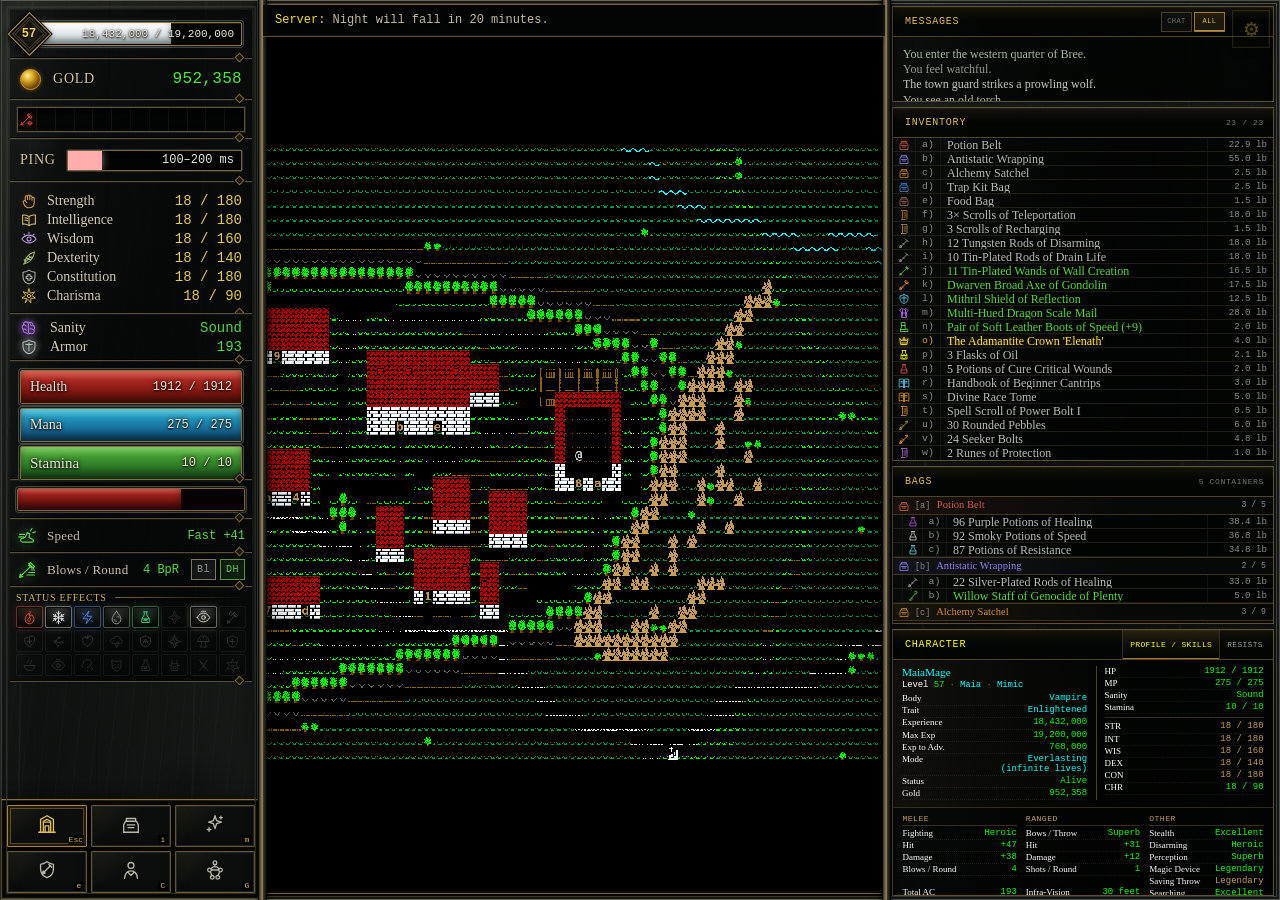
==== commit 1333b91f: "Abilities menu" ====
--- a/tomenet_interface/index.html
+++ b/tomenet_interface/index.html
@@ -21,6 +21,14 @@
   <link rel="stylesheet" href="css/character-window.css" />
   <link rel="stylesheet" href="css/guide-window.css" />
   <link rel="stylesheet" href="css/skills-window.css" />
+  <link rel="stylesheet" href="css/abilities-window.css" />
+  <link rel="stylesheet" href="css/spellbook-window.css" />
+  <link rel="stylesheet" href="css/mimic-powers-window.css" />
+  <link rel="stylesheet" href="css/combat-stances-window.css" />
+  <link rel="stylesheet" href="css/melee-techniques-window.css" />
+  <link rel="stylesheet" href="css/ranged-techniques-window.css" />
+  <link rel="stylesheet" href="css/dragon-breath-window.css" />
+  <link rel="stylesheet" href="css/runecraft-window.css" />
   <link rel="stylesheet" href="css/cursors.css" />
 </head>
 <body>
@@ -127,6 +135,10 @@
           <span class="combat-metric-icon" id="bprIcon" aria-hidden="true"></span>
           <span class="combat-metric-label">Blows / Round</span>
           <strong id="bprValue">4 BpR</strong>
+          <span class="combat-mode-badges">
+            <button class="combat-stance-badge" id="combatStanceBadge" type="button" aria-label="Balanced stance. Switch combat stance">Bl</button>
+            <button class="dual-wield-badge" id="dualWieldBadge" type="button" aria-label="Dual-hand mode. Switch hand mode">DH</button>
+          </span>
         </section>
 
         <section class="effects block" aria-label="Status effects">
@@ -138,16 +150,22 @@
           <div class="wide-vital mp-wide" id="wideMpBar">
             <div class="wide-vital-meter" id="wideMpMeter" role="progressbar" aria-label="Mana" aria-valuemin="0" aria-valuemax="275" aria-valuenow="275">
               <div class="wide-vital-fill" id="wideMpFill" style="height:100%"></div>
+              <span class="wide-vital-ticks" id="wideMpTicks" aria-hidden="true"></span>
+              <span class="wide-vital-value" aria-hidden="true"><strong id="wideMpValue">275</strong><small id="wideMpMax">/ 275</small></span>
             </div>
           </div>
           <div class="wide-vital sn-wide" id="wideSnBar">
             <div class="wide-vital-meter" id="wideSnMeter" role="progressbar" aria-label="Sanity" aria-valuemin="0" aria-valuemax="100" aria-valuenow="100">
               <div class="wide-vital-fill" id="wideSnFill" style="height:100%"></div>
+              <span class="wide-vital-ticks" id="wideSnTicks" aria-hidden="true"></span>
+              <span class="wide-vital-value" aria-hidden="true"><strong id="wideSnValue">100</strong><small id="wideSnMax">/ 100</small></span>
             </div>
           </div>
           <div class="wide-vital hp-wide" id="wideHpBar">
             <div class="wide-vital-meter" id="wideHpMeter" role="progressbar" aria-label="Health" aria-valuemin="0" aria-valuemax="1912" aria-valuenow="1912">
               <div class="wide-vital-fill" id="wideHpFill" style="height:100%"></div>
+              <span class="wide-vital-ticks" id="wideHpTicks" aria-hidden="true"></span>
+              <span class="wide-vital-value" aria-hidden="true"><strong id="wideHpValue">1,912</strong><small id="wideHpMax">/ 1,912</small></span>
             </div>
           </div>
         </section>
@@ -161,9 +179,9 @@
           <svg viewBox="0 0 24 24" aria-hidden="true"><path d="M7 8V6h10v2M6 9h12l2 4v8H4v-8zM8 13h8M9 16h6"/></svg>
           <kbd>i</kbd>
         </button>
-        <button class="game-shortcut" type="button" aria-disabled="true" aria-label="Mini-map — Not implemented" data-tooltip="Mini-map · Not implemented">
-          <svg viewBox="0 0 24 24" aria-hidden="true"><path d="M3 6l6-3 6 3 6-3v15l-6 3-6-3-6 3zM9 3v15M15 6v15"/><path d="M11 9l2 2-2 3 3 2"/></svg>
-          <kbd>M</kbd>
+        <button class="game-shortcut" id="abilitiesShortcut" type="button" aria-label="Open Abilities" aria-haspopup="dialog" aria-controls="abilitiesWindowOverlay" aria-expanded="false" data-tooltip="Abilities · m">
+          <svg viewBox="0 0 24 24" aria-hidden="true"><path d="M12 3l1.7 5.3L19 10l-5.3 1.7L12 17l-1.7-5.3L5 10l5.3-1.7zM18.5 3.5v3M20 5h-3M5.5 16v4M7.5 18h-4"/></svg>
+          <kbd>m</kbd>
         </button>
         <button class="game-shortcut" id="equipmentShortcut" type="button" aria-label="Open Equipment" aria-haspopup="dialog" aria-controls="equipmentOverlay" aria-expanded="false" data-tooltip="Equipment · e">
           <svg viewBox="0 0 24 24" aria-hidden="true"><path d="M12 3c2.3 1.6 4.7 2.4 7 2.8v5.1c0 4.7-2.6 7.8-7 9.3-4.4-1.5-7-4.6-7-9.3V5.8C7.3 5.4 9.7 4.6 12 3z"/><path d="M8 15L16 7M14 6l3 3M7 16l3-.7-2.3-2.3z"/></svg>
@@ -220,13 +238,12 @@
     <aside class="right-panel configurable-right-panel">
       <section class="right-widget msg-chat-widget" id="msgChatWidget" aria-label="Messages">
         <header class="right-widget-head">
-          <strong>MESSAGES</strong>
+          <button class="right-widget-title" id="messagesWidgetTitle" type="button" aria-label="Open Message History" aria-haspopup="dialog" aria-controls="messageHistoryOverlay"><strong>MESSAGES</strong></button>
           <span class="message-widget-actions">
             <span class="right-message-view-switch" role="group" aria-label="Message view">
               <button type="button" data-right-message-mode="chat" aria-pressed="false">CHAT</button>
               <button type="button" data-right-message-mode="all" aria-pressed="true">ALL</button>
             </span>
-            <button id="messageExpand" type="button" aria-label="Open message history" aria-haspopup="dialog" aria-controls="messageHistoryOverlay" title="Open message history">↗</button>
           </span>
         </header>
         <div class="message-feed" id="msgChatFeed" role="log" aria-label="Messages"></div>
@@ -234,7 +251,7 @@
 
       <section class="right-widget inventory-widget" id="inventoryWidget" aria-label="Inventory">
         <header class="right-widget-head">
-          <strong>INVENTORY</strong>
+          <button class="right-widget-title" id="inventoryWidgetTitle" type="button" aria-label="Open Inventory" aria-haspopup="dialog" aria-controls="inventoryOverlay"><strong>INVENTORY</strong></button>
           <span id="inventoryCount">9 / 23</span>
         </header>
         <div class="inventory-list" id="inventoryList" role="list" aria-label="Inventory slots a through w"></div>
@@ -242,14 +259,14 @@
 
       <section class="right-widget equipment-widget" id="equipmentWidget" aria-label="Equipment" hidden>
         <header class="right-widget-head">
-          <strong>EQUIPMENT</strong>
+          <button class="right-widget-title" id="equipmentWidgetTitle" type="button" aria-label="Open Equipment" aria-haspopup="dialog" aria-controls="equipmentOverlay"><strong>EQUIPMENT</strong></button>
         </header>
         <div class="equipment-list" id="equipmentList" role="list" aria-label="Equipment slots a through n"></div>
       </section>
 
       <section class="right-widget bags-widget" id="bagsWidget" aria-label="Bags">
         <header class="right-widget-head">
-          <strong>BAGS</strong>
+          <button class="right-widget-title" id="bagsWidgetTitle" type="button" aria-label="Browse containers" aria-haspopup="dialog" aria-controls="browseOverlay"><strong>BAGS</strong></button>
           <span id="bagsCount">5 CONTAINERS</span>
         </header>
         <div class="bags-list" id="bagsList" aria-label="Bag contents"></div>
@@ -257,7 +274,7 @@
 
       <section class="right-widget character-widget character-surface" id="characterWidget" aria-label="Character">
         <header class="right-widget-head character-widget-head">
-          <strong>CHARACTER</strong>
+          <button class="right-widget-title" id="characterWidgetTitle" type="button" aria-label="Open Character Sheet" aria-haspopup="dialog" aria-controls="characterWindowOverlay"><strong>CHARACTER</strong></button>
           <nav class="character-tabs" role="tablist" aria-label="Character views">
             <button data-character-tab="summary" role="tab">PROFILE / SKILLS</button>
             <button data-character-tab="resists" role="tab">RESISTS</button>
@@ -363,13 +380,17 @@
       <section class="skills-window" id="skillsWindow" role="dialog" aria-modal="true" aria-labelledby="skillsWindowTitle">
         <header class="skills-window-head">
           <strong id="skillsWindowTitle">CHARACTER SKILLS</strong>
+          <span class="skills-limit" title="Character level + 2, capped at 50">CURRENT LIMIT <b id="skillsCurrentLimit">50.000</b></span>
           <span class="skills-points">SKILL POINTS <b id="skillsPointsValue">5</b></span>
           <button class="skills-unavailable-toggle" id="skillsUnavailableToggle" type="button" aria-pressed="false">SHOW UNAVAILABLE</button>
           <button class="skills-window-close" id="skillsWindowClose" type="button" aria-label="Close Character Skills">×</button>
         </header>
         <div class="skills-window-body">
           <section class="skills-tree-pane" aria-label="Skill tree">
-            <div class="skills-tree" id="skillsTree" role="tree" tabindex="0"></div>
+            <div class="skills-tree" id="skillsTree" role="tree" tabindex="0">
+              <div class="skills-table-head" aria-hidden="true"><span>SKILL</span><span>CURRENT</span><span>INCREASE / POINT</span></div>
+              <div class="skills-tree-rows" id="skillsTreeRows" role="presentation"></div>
+            </div>
           </section>
           <aside class="skills-detail" id="skillsDetail" aria-live="polite"></aside>
         </div>
@@ -379,7 +400,181 @@
           <button id="skillsPromptApply" type="button">APPLY</button>
           <button id="skillsPromptCancel" type="button">CANCEL</button>
         </div>
-        <footer class="skills-window-help">2/8 move · 6 train · Enter fold · ? guide · / search · Esc close</footer>
+        <footer class="skills-window-help">2/8 move · 6 train · Enter fold · Tab guide · PgUp/PgDn scroll · ? full guide · Esc close</footer>
+      </section>
+    </div>
+
+    <div class="abilities-window-overlay" id="abilitiesWindowOverlay" aria-hidden="true" hidden>
+      <section class="abilities-window" id="abilitiesWindow" role="dialog" aria-modal="true" aria-labelledby="abilitiesWindowTitle">
+        <header class="abilities-window-head">
+          <strong id="abilitiesWindowTitle">ABILITIES</strong>
+          <span id="abilitiesWindowCount">0 AVAILABLE</span>
+          <button class="abilities-window-close" id="abilitiesWindowClose" type="button" aria-label="Close Abilities">×</button>
+        </header>
+        <div class="abilities-window-body">
+          <section class="abilities-list-pane" aria-label="Available abilities">
+            <div class="abilities-list" id="abilitiesList" role="listbox" tabindex="0"></div>
+            <nav class="abilities-pages" id="abilitiesPages" aria-label="Ability pages" hidden>
+              <button id="abilitiesPagePrevious" type="button" aria-label="Previous ability page">−</button>
+              <span id="abilitiesPageStatus"></span>
+              <button id="abilitiesPageNext" type="button" aria-label="Next ability page">+</button>
+            </nav>
+          </section>
+        </div>
+        <form class="abilities-prompt" id="abilitiesPrompt" hidden>
+          <label for="abilitiesPromptInput">ABILITY NAME / MKEY</label>
+          <input id="abilitiesPromptInput" type="text" autocomplete="off" />
+          <button type="submit">SELECT</button>
+          <button id="abilitiesPromptCancel" type="button">CANCEL</button>
+          <span id="abilitiesPromptError" role="alert"></span>
+        </form>
+        <footer class="abilities-window-help">click/a–t activate · 2/8 move · Enter activate · +/- page · @ find · */?/Space compact · Esc close</footer>
+      </section>
+    </div>
+
+    <div class="ability-placeholder-overlay" id="abilityPlaceholderOverlay" aria-hidden="true" hidden>
+      <section class="ability-placeholder" role="dialog" aria-modal="true" aria-labelledby="abilityPlaceholderTitle">
+        <header><strong id="abilityPlaceholderTitle">ABILITY</strong><button id="abilityPlaceholderClose" type="button" aria-label="Close ability scenario">×</button></header>
+        <div><span class="ability-placeholder-rune" aria-hidden="true">✦</span><p id="abilityPlaceholderText"></p><small>PROTOTYPE · SCENARIO NOT IMPLEMENTED</small></div>
+        <button id="abilityPlaceholderReturn" type="button">RETURN TO ABILITIES</button>
+      </section>
+    </div>
+
+    <div class="spellbook-overlay" id="spellbookOverlay" aria-hidden="true" hidden>
+      <section class="spellbook-window" id="spellbookWindow" role="dialog" aria-modal="true" aria-labelledby="spellbookWindowTitle">
+        <header class="spellbook-head">
+          <strong id="spellbookWindowTitle">SPELLBOOK</strong>
+          <span id="spellbookModeLabel">BROWSE</span>
+          <button class="spellbook-close" id="spellbookClose" type="button" aria-label="Close Spellbook">×</button>
+        </header>
+        <div class="spellbook-body">
+          <section class="spellbook-books-pane" aria-label="Carried spellbooks">
+            <h2>CARRIED BOOKS</h2>
+            <div class="spellbook-books" id="spellbookBooks" role="listbox" aria-label="Carried spellbooks"></div>
+          </section>
+          <section class="spellbook-spells-pane" aria-label="Spells in selected book">
+            <div class="spellbook-table-head" aria-hidden="true"><span>SPELL</span><span>SCHOOL</span><span>LEVEL</span><span>COST</span><span>FAIL</span></div>
+            <div class="spellbook-spells" id="spellbookSpells" role="listbox" aria-label="Spells" tabindex="0"></div>
+          </section>
+          <aside class="spellbook-detail" id="spellbookDetail" aria-live="polite"></aside>
+        </div>
+        <footer class="spellbook-help" id="spellbookHelp">Tab/←/→ pane · 2/8 move · letters select · Esc close</footer>
+      </section>
+    </div>
+
+    <div class="mimic-powers-overlay" id="mimicPowersOverlay" aria-hidden="true" hidden>
+      <section class="mimic-powers-window" id="mimicPowersWindow" role="dialog" aria-modal="true" aria-labelledby="mimicPowersTitle">
+        <header class="mimic-powers-head">
+          <strong id="mimicPowersTitle">MIMIC POWERS</strong>
+          <span id="mimicPowersFormLabel">VAMPIRE</span>
+          <button class="mimic-powers-close" id="mimicPowersClose" type="button" aria-label="Close Mimic powers">×</button>
+        </header>
+        <div class="mimic-powers-body">
+          <section class="mimic-actions-pane" id="mimicActionsPane" aria-label="Form and mimic controls">
+            <div class="mimic-form-summary" id="mimicFormSummary"></div>
+            <div class="mimic-actions" id="mimicActions" role="listbox" aria-label="Mimic form actions"></div>
+          </section>
+          <section class="mimic-powers-pane" id="mimicPowersPane" aria-label="Powers of the current form">
+            <div class="mimic-powers-table-head" aria-hidden="true"><span>POWER</span><span>COST</span><span>FAIL</span><span>TARGET</span></div>
+            <div class="mimic-powers-list" id="mimicPowersList" role="listbox" aria-label="Mimic powers" tabindex="0"></div>
+          </section>
+        </div>
+        <form class="mimic-powers-prompt" id="mimicPowersPrompt" hidden>
+          <label for="mimicPowersPromptInput">POWER</label><input id="mimicPowersPromptInput" type="text" autocomplete="off" />
+          <button type="submit">FIND</button><button id="mimicPowersPromptCancel" type="button">CANCEL</button>
+          <span id="mimicPowersPromptError" role="alert"></span>
+        </form>
+        <footer class="mimic-powers-help">a–d actions · e–z powers now · Tab/←/→ pane · 2/8 move · @ find · Esc close</footer>
+      </section>
+      <div class="mimic-picker-overlay" id="mimicPickerOverlay" aria-hidden="true" hidden>
+        <section class="mimic-picker" role="dialog" aria-modal="true" aria-labelledby="mimicPickerTitle">
+          <header><strong id="mimicPickerTitle">CHOOSE FORM</strong><button id="mimicPickerClose" type="button" aria-label="Close picker">×</button></header>
+          <div class="mimic-picker-search" id="mimicPickerSearch" hidden>
+            <label for="mimicPickerSearchInput">SEARCH</label>
+            <input id="mimicPickerSearchInput" type="text" maxlength="20" autocomplete="off" spellcheck="false" aria-describedby="mimicPickerSearchHint" />
+            <small id="mimicPickerSearchHint">name · #code · !symbol</small>
+          </div>
+          <div class="mimic-picker-list" id="mimicPickerList" role="listbox"></div>
+          <div class="mimic-picker-confirm" id="mimicPickerConfirm" hidden><button id="mimicPickerConfirmButton" type="button">SET PREFERRED · (Enter)</button></div>
+          <footer id="mimicPickerHelp">2/8 move · letter/Enter choose · Esc cancel</footer>
+        </section>
+      </div>
+    </div>
+
+    <div class="combat-stances-overlay" id="combatStancesOverlay" aria-hidden="true" hidden>
+      <section class="combat-stances-window" id="combatStancesWindow" role="dialog" aria-modal="true" aria-labelledby="combatStancesTitle">
+        <header class="combat-stances-head">
+          <strong id="combatStancesTitle">COMBAT STANCES</strong>
+          <span id="combatStancesCurrent">Bl · BALANCED STANCE</span>
+          <button class="combat-stances-close" id="combatStancesClose" type="button" aria-label="Close Combat stances">×</button>
+        </header>
+        <div class="combat-stances-table-head" aria-hidden="true"><span>STANCE</span><span>MASTERY</span><span>STATE</span></div>
+        <div class="combat-stances-list" id="combatStancesList" role="listbox" aria-label="Combat stances" tabindex="0"></div>
+        <footer class="combat-stances-help">a–c apply · - previous · 2/8 move · Enter apply · <span id="combatStancesLoadout">SWORD + SHIELD</span> · Esc close</footer>
+      </section>
+    </div>
+
+    <div class="melee-techniques-overlay" id="meleeTechniquesOverlay" aria-hidden="true" hidden>
+      <section class="melee-techniques-window" id="meleeTechniquesWindow" role="dialog" aria-modal="true" aria-labelledby="meleeTechniquesTitle">
+        <header class="melee-techniques-head">
+          <strong id="meleeTechniquesTitle">MELEE TECHNIQUES</strong>
+          <span id="meleeTechniquesContext">MIMIC · LEVEL 57 · ST 10</span>
+          <button class="melee-techniques-close" id="meleeTechniquesClose" type="button" aria-label="Close Melee techniques">×</button>
+        </header>
+        <div class="melee-techniques-table-head" aria-hidden="true"><span>TECHNIQUE</span><span>COST</span><span>REQUIRES</span><span>STATE</span></div>
+        <div class="melee-techniques-list" id="meleeTechniquesList" role="listbox" aria-label="Melee techniques" tabindex="0"></div>
+        <form class="melee-techniques-prompt" id="meleeTechniquesPrompt" hidden>
+          <label for="meleeTechniquesPromptInput">TECHNIQUE</label><input id="meleeTechniquesPromptInput" type="text" autocomplete="off" />
+          <button type="submit">FIND</button><button id="meleeTechniquesPromptCancel" type="button">CANCEL</button>
+          <span id="meleeTechniquesPromptError" role="alert"></span>
+        </form>
+        <footer class="melee-techniques-help">a–z use · 2/8 move · Enter use · @ find · Esc close</footer>
+      </section>
+    </div>
+
+    <div class="ranged-techniques-overlay" id="rangedTechniquesOverlay" aria-hidden="true" hidden>
+      <section class="ranged-techniques-window" id="rangedTechniquesWindow" role="dialog" aria-modal="true" aria-labelledby="rangedTechniquesTitle">
+        <header class="ranged-techniques-head">
+          <strong id="rangedTechniquesTitle">RANGED TECHNIQUES</strong>
+          <span id="rangedTechniquesContext">ARCHERY 25.000 · ST 10</span>
+          <button class="ranged-techniques-close" id="rangedTechniquesClose" type="button" aria-label="Close Ranged techniques">×</button>
+        </header>
+        <div class="ranged-techniques-table-head" aria-hidden="true"><span>TECHNIQUE</span><span>COST</span><span>REQUIRES</span><span>STATE</span></div>
+        <div class="ranged-techniques-list" id="rangedTechniquesList" role="listbox" aria-label="Ranged techniques" tabindex="0"></div>
+        <form class="ranged-techniques-prompt" id="rangedTechniquesPrompt" hidden>
+          <label for="rangedTechniquesPromptInput">TECHNIQUE</label><input id="rangedTechniquesPromptInput" type="text" autocomplete="off" />
+          <button type="submit">FIND</button><button id="rangedTechniquesPromptCancel" type="button">CANCEL</button>
+          <span id="rangedTechniquesPromptError" role="alert"></span>
+        </form>
+        <footer class="ranged-techniques-help">a–e use · 2/8 move · Enter use · @ find · Esc close <span id="rangedTechniquesLoadout">BOW · 42 AMMO</span></footer>
+      </section>
+    </div>
+
+    <div class="dragon-breath-overlay" id="dragonBreathOverlay" aria-hidden="true" hidden>
+      <section class="dragon-breath-window" id="dragonBreathWindow" role="dialog" aria-modal="true" aria-labelledby="dragonBreathTitle">
+        <header class="dragon-breath-head">
+          <strong id="dragonBreathTitle">PICK BREATH ELEMENT</strong>
+          <span id="dragonBreathContext">MULTI-HUED · RANDOM</span>
+          <button class="dragon-breath-close" id="dragonBreathClose" type="button" aria-label="Close Pick breath element">×</button>
+        </header>
+        <div class="dragon-breath-pane" id="dragonBreathPane" tabindex="0"></div>
+        <footer class="dragon-breath-help" id="dragonBreathHelp">click select · a–f set now · 2/8 move · Enter set · Esc close</footer>
+      </section>
+    </div>
+
+    <div class="runecraft-overlay" id="runecraftOverlay" aria-hidden="true" hidden>
+      <section class="runecraft-window" id="runecraftWindow" role="dialog" aria-modal="true" aria-labelledby="runecraftTitle">
+        <header class="runecraft-head">
+          <strong id="runecraftTitle">DRAW A RUNE</strong>
+          <span>RUNECRAFT · MKEY 12</span>
+          <button class="runecraft-close" id="runecraftClose" type="button" aria-label="Close Draw a rune">×</button>
+        </header>
+        <div class="runecraft-progress" id="runecraftProgress" aria-label="Runespell construction progress"></div>
+        <div class="runecraft-step-title" id="runecraftStepTitle">CHOOSE FIRST RUNE</div>
+        <div class="runecraft-warning" id="runecraftWarning" aria-live="polite"></div>
+        <div class="runecraft-table-head is-runes" id="runecraftTableHead" aria-hidden="true"></div>
+        <div class="runecraft-list is-runes" id="runecraftList" role="listbox" aria-label="Runecraft choices" tabindex="0"></div>
+        <footer class="runecraft-help">a–h choose now · 2/8 move · Enter choose · Backspace previous · Esc close</footer>
       </section>
     </div>
 
@@ -426,7 +621,7 @@
           <div class="message-history-feed" id="messageHistoryFeed" role="log" aria-live="polite" tabindex="0"></div>
           <button class="message-history-new" id="messageHistoryNew" type="button" hidden>NEW MESSAGES</button>
         </div>
-        <form class="message-history-editor" id="messageHistoryEditor" hidden>
+        <form class="message-history-editor" id="messageHistoryEditor">
           <label for="messageHistoryInput">Message:</label>
           <input id="messageHistoryInput" type="text" maxlength="255" autocomplete="off" spellcheck="false" aria-label="General chat message" />
           <small>Enter to send · Esc to cancel</small>
@@ -509,6 +704,7 @@
         <label class="toggle-control"><span>Wide HP bar</span><input id="wideHpControl" type="checkbox" /></label>
         <label class="toggle-control"><span>Wide MP bar</span><input id="wideMpControl" type="checkbox" /></label>
         <label class="toggle-control"><span>Wide SN bar</span><input id="wideSanityControl" type="checkbox" /></label>
+        <label class="toggle-control"><span>Wide bar values</span><input id="wideVitalValuesControl" type="checkbox" /></label>
         <label class="toggle-control"><span>Enemy present</span><input id="enemyPresentControl" type="checkbox" /></label>
         <label class="enemy-health-control" id="enemyHealthControlGroup">Enemy health <output id="enemyHealthControlValue"></output>
           <input id="enemyHealthControl" type="range" min="0" max="100" step="1" />
@@ -591,6 +787,15 @@
           <button type="button" role="tab" aria-selected="false" data-window-controls-tab="equipment">Equipment</button>
           <button type="button" role="tab" aria-selected="false" data-window-controls-tab="character">Character</button>
           <button type="button" role="tab" aria-selected="false" data-window-controls-tab="skills">Skills</button>
+          <button type="button" role="tab" aria-selected="false" data-window-controls-tab="abilities">Abilities</button>
+          <button type="button" role="tab" aria-selected="false" data-window-controls-tab="spellbook">Spellbook</button>
+          <button type="button" role="tab" aria-selected="false" data-window-controls-tab="mimic-powers">Mimic powers</button>
+          <button type="button" role="tab" aria-selected="false" data-window-controls-tab="combat-stances">Combat stances</button>
+          <button type="button" role="tab" aria-selected="false" data-window-controls-tab="melee-techniques">Melee techniques</button>
+          <button type="button" role="tab" aria-selected="false" data-window-controls-tab="ranged-techniques">Ranged techniques</button>
+          <button type="button" role="tab" aria-selected="false" data-window-controls-tab="dragon-breath">Dragon breath</button>
+          <button type="button" role="tab" aria-selected="false" data-window-controls-tab="runecraft">Runecraft</button>
+          <button type="button" role="tab" aria-selected="false" data-window-controls-tab="ghost-powers">Ghost powers</button>
         </nav>
         <section class="window-controls-subpage" data-window-controls-page="items" role="tabpanel">
           <label class="toggle-control"><span>Combined Equipment + Inventory</span><input id="combinedItemsWindowControl" type="checkbox" /></label>
@@ -694,6 +899,102 @@
           <label class="toggle-control"><span>Show unavailable skills</span><input id="skillsShowUnavailableControl" type="checkbox" /></label>
           <p class="controls-tip">Значения навыков и пять демонстрационных очков меняются только в памяти вкладки.</p>
         </section>
+        <section class="window-controls-subpage" data-window-controls-page="abilities" role="tabpanel">
+          <label>Font size <output id="abilitiesWindowFontSizeValue"></output>
+            <input id="abilitiesWindowFontSizeControl" type="range" min="8" max="20" step="1" />
+          </label>
+          <label class="toggle-control"><span>Start with full list</span><input id="abilitiesExpandedControl" type="checkbox" /></label>
+          <button type="button" id="abilitiesDemoOpen">Open Abilities</button>
+          <p class="controls-tip">Список строится из текущих значений демонстрационного дерева Skills; одинаковые mkey объединяются.</p>
+        </section>
+        <section class="window-controls-subpage" data-window-controls-page="spellbook" role="tabpanel">
+          <label>Font size <output id="spellbookWindowFontSizeValue"></output>
+            <input id="spellbookWindowFontSizeControl" type="range" min="8" max="20" step="1" />
+          </label>
+          <button type="button" id="spellbookDemoOpen">Open Spellbook</button>
+          <p class="controls-tip">Демонстрация открывает безопасный Browse всех переносимых книг и spell scrolls.</p>
+        </section>
+        <section class="window-controls-subpage" data-window-controls-page="mimic-powers" role="tabpanel">
+          <label>Font size <output id="mimicPowersFontSizeValue"></output>
+            <input id="mimicPowersFontSizeControl" type="range" min="8" max="20" step="1" />
+          </label>
+          <button type="button" id="mimicPowersDemoOpen">Open Mimic powers</button>
+          <p class="controls-tip">Формы, preferred immunity и результаты применения существуют только в памяти вкладки.</p>
+        </section>
+        <section class="window-controls-subpage" data-window-controls-page="combat-stances" role="tabpanel">
+          <label>Font size <output id="combatStancesFontSizeValue"></output>
+            <input id="combatStancesFontSizeControl" type="range" min="8" max="20" step="1" />
+          </label>
+          <label>Demo loadout
+            <select id="stanceDemoLoadoutControl">
+              <option value="shield">Sword + shield</option>
+              <option value="two-handed">Two-handed weapon</option>
+            </select>
+          </label>
+          <button type="button" id="combatStancesDemoOpen">Open Combat stances</button>
+          <p class="controls-tip">Loadout влияет только на доступность стоек в этом сценарии и не меняет демонстрационный Equipment.</p>
+        </section>
+        <section class="window-controls-subpage" data-window-controls-page="melee-techniques" role="tabpanel">
+          <label>Font size <output id="meleeTechniquesFontSizeValue"></output>
+            <input id="meleeTechniquesFontSizeControl" type="range" min="8" max="20" step="1" />
+          </label>
+          <button type="button" id="meleeTechniquesDemoOpen">Open Melee techniques</button>
+          <p class="controls-tip">Список вычисляется из класса, уровня и Skills; применение не расходует Stamina и не меняет игровые показатели.</p>
+        </section>
+        <section class="window-controls-subpage" data-window-controls-page="ranged-techniques" role="tabpanel">
+          <label>Font size <output id="rangedTechniquesFontSizeValue"></output>
+            <input id="rangedTechniquesFontSizeControl" type="range" min="8" max="20" step="1" />
+          </label>
+          <label>Demo launcher
+            <select id="rangedDemoLauncherControl">
+              <option value="bow">Bow</option><option value="crossbow">Crossbow</option><option value="sling">Sling</option><option value="boomerang">Boomerang</option><option value="none">None</option>
+            </select>
+          </label>
+          <label class="toggle-control"><span>Shield equipped</span><input id="rangedDemoShieldControl" type="checkbox" /></label>
+          <label>Ammunition <output id="rangedDemoAmmoValue"></output>
+            <input id="rangedDemoAmmoControl" type="range" min="0" max="99" step="1" />
+          </label>
+          <label>Ammo condition
+            <select id="rangedDemoAmmoConditionControl"><option value="normal">Normal</option><option value="charred">Charred</option></select>
+          </label>
+          <label class="toggle-control"><span>Ammo protected by !k</span><input id="rangedDemoAmmoProtectedControl" type="checkbox" /></label>
+          <label class="toggle-control"><span>Flask of Oil available</span><input id="rangedDemoOilControl" type="checkbox" /></label>
+          <label>Craft materials
+            <select id="rangedDemoMaterialsControl"><option value="inventory">Bones / broken sticks</option><option value="rubble">Nearby rubble</option><option value="none">None</option></select>
+          </label>
+          <button type="button" id="rangedTechniquesDemoOpen">Open Ranged techniques</button>
+          <p class="controls-tip">Demo context влияет только на этот сценарий; применение не расходует Stamina, ammo, oil или materials.</p>
+        </section>
+        <section class="window-controls-subpage" data-window-controls-page="dragon-breath" role="tabpanel">
+          <label>Font size <output id="dragonBreathFontSizeValue"></output>
+            <input id="dragonBreathFontSizeControl" type="range" min="8" max="20" step="1" />
+          </label>
+          <label>Demo lineage
+            <select id="dragonDemoLineageControl">
+              <option value="blue">Blue</option><option value="white">White</option><option value="red">Red</option><option value="black">Black</option><option value="green">Green</option><option value="multi">Multi-hued</option><option value="bronze">Bronze</option><option value="silver">Silver</option><option value="gold">Gold</option><option value="law">Law</option><option value="chaos">Chaos</option><option value="balance">Balance</option>
+            </select>
+          </label>
+          <label>Demo body
+            <select id="dragonDemoFormControl">
+              <option value="native">Native body</option><option value="reptile">Reptile form</option><option value="dragon">Dragon form</option><option value="incompatible">Incompatible form</option>
+            </select>
+          </label>
+          <button type="button" id="dragonBreathDemoOpen">Open Pick breath element</button>
+          <p class="controls-tip">Независимый Draconian context не меняет Maia/Mimic Character; элемент живёт до Reset, а дыхание не расходует HP или Stamina.</p>
+        </section>
+        <section class="window-controls-subpage" data-window-controls-page="runecraft" role="tabpanel">
+          <label>Font size <output id="runecraftFontSizeValue"></output>
+            <input id="runecraftFontSizeControl" type="range" min="8" max="20" step="1" />
+          </label>
+          <button type="button" id="runecraftDemoOpen">Open Draw a rune</button>
+          <p class="controls-tip">Формула использует текущие rune skills, MP, blindness и stun; применение не меняет ресурсы персонажа.</p>
+        </section>
+        <section class="window-controls-subpage" data-window-controls-page="ghost-powers" role="tabpanel">
+          <label>Demo player state
+            <select id="ghostDemoStateControl"><option value="living">Living</option><option value="ghost">Ghost</option></select>
+          </label>
+          <p class="controls-tip">Независимое demo-состояние влияет только на наличие Ghost powers в Abilities. Текущий Maia/Mimic Character не меняется.</p>
+        </section>
       </div>
 
       <div class="controls-page" data-controls-page="map">
@@ -779,10 +1080,29 @@
   <script src="js/core/input-router.js"></script>
   <script src="js/data/game-data.js"></script>
   <script src="js/data/skills-data.js"></script>
+  <script src="js/data/abilities-data.js"></script>
+  <script src="js/data/spellbook-data.js"></script>
+  <script src="js/data/mimic-powers-data.js"></script>
+  <script src="js/data/combat-stances-data.js"></script>
+  <script src="js/data/melee-techniques-data.js"></script>
+  <script src="js/data/ranged-techniques-data.js"></script>
+  <script src="js/data/dragon-breath-data.js"></script>
+  <script src="js/data/runecraft-data.js"></script>
   <script src="js/features/map.js"></script>
   <script src="js/features/character.js"></script>
   <script src="js/features/guide-window.js"></script>
   <script src="js/features/skills-window.js"></script>
+  <script src="js/features/spellbook-window.js"></script>
+  <script src="js/features/mimic-powers-window.js"></script>
+  <script src="js/features/combat-stances-window.js"></script>
+  <script src="js/features/melee-techniques-window.js"></script>
+  <script src="js/features/ranged-techniques-window.js"></script>
+  <script src="js/features/dragon-breath-window.js"></script>
+  <script src="js/features/runecraft-window.js"></script>
+  <script src="js/features/ghost-powers.js"></script>
+  <script src="js/features/mycorrhiza.js"></script>
+  <script src="js/features/trapping.js"></script>
+  <script src="js/features/abilities-window.js"></script>
   <script src="js/features/character-window.js"></script>
   <script src="js/features/equipment-window.js"></script>
   <script src="js/features/combined-items-window.js"></script>
--- a/tomenet_interface/css/hud.css
+++ b/tomenet_interface/css/hud.css
@@ -281,6 +281,10 @@
   gap:8px;
   border-left-color:#494c44;
 }
+#bprCard{grid-template-columns:22px minmax(0,1fr) auto auto}
+.combat-mode-badges{display:flex;align-items:center;gap:4px;margin-left:4px}
+.combat-stance-badge,.dual-wield-badge{display:grid;place-items:center;min-width:25px;height:21px;padding:0;border:1px solid color-mix(in srgb,var(--badge-color,#9d9d9d),#574724 45%);background:color-mix(in srgb,var(--badge-color,#9d9d9d),transparent 88%);color:var(--badge-color,#9d9d9d);font:10px/1 var(--terminal);letter-spacing:.04em;text-shadow:0 1px 2px #000;box-shadow:inset 0 0 6px rgba(0,0,0,.55);cursor:pointer}
+.combat-stance-badge:hover,.dual-wield-badge:hover,.combat-stance-badge:focus-visible,.dual-wield-badge:focus-visible{border-color:var(--badge-color,#9d9d9d);background:color-mix(in srgb,var(--badge-color,#9d9d9d),transparent 78%);outline:none;box-shadow:inset 0 0 6px rgba(0,0,0,.55),0 0 7px color-mix(in srgb,var(--badge-color,#9d9d9d),transparent 45%)}
 .combat-metric-icon {
   width:20px;
   height:20px;
@@ -356,16 +360,49 @@
 }
 .status-icon-tile.active { opacity:1; }
 .status-icon-tile.severity-2 { box-shadow:inset 0 0 0 1px #080a08,inset 0 1px rgba(255,255,255,.07),0 0 5px color-mix(in srgb,var(--status-color),transparent 72%); }
-.status-icon-tile.severity-3,
-.status-icon-tile.severity-4 {
+.status-icon-tile.is-critical {
+  --critical-cycle:1.25s;
+  --critical-dim-opacity:.78;
+  --critical-brightness:1.2;
+  --critical-near-glow:7px;
+  --critical-far-glow:3px;
   border-color:var(--status-color);
   background:
     linear-gradient(135deg,transparent 0 44%,rgba(0,0,0,.52) 45% 49%,transparent 50%),
     radial-gradient(circle at 50% 35%,color-mix(in srgb,var(--status-color),transparent 72%),transparent 70%),#100b09;
   box-shadow:inset 0 0 0 1px #170806,0 0 7px color-mix(in srgb,var(--status-color),transparent 54%);
-}
-.status-icon-tile.severity-4 { animation:status-danger-pulse 1.25s ease-in-out infinite alternate; }
-@keyframes status-danger-pulse { to { filter:brightness(1.22) drop-shadow(0 0 5px var(--status-color)); } }
+  animation:status-critical-pulse var(--critical-cycle) ease-in-out infinite alternate;
+}
+.status-icon-tile.severity-4 {
+  --critical-cycle:.9s;
+  --critical-dim-opacity:.72;
+  --critical-brightness:1.3;
+  --critical-near-glow:11px;
+  --critical-far-glow:5px;
+}
+@keyframes status-critical-pulse {
+  from {
+    opacity:var(--critical-dim-opacity);
+    border-color:color-mix(in srgb,var(--status-color),transparent 26%);
+    filter:brightness(.92) saturate(.92) drop-shadow(0 0 2px color-mix(in srgb,var(--status-color),transparent 48%));
+    box-shadow:inset 0 0 0 1px #170806,0 0 var(--critical-far-glow) color-mix(in srgb,var(--status-color),transparent 58%);
+  }
+  to {
+    opacity:1;
+    border-color:color-mix(in srgb,var(--status-color),white 12%);
+    filter:brightness(var(--critical-brightness)) saturate(1.14) drop-shadow(0 0 var(--critical-near-glow) color-mix(in srgb,var(--status-color),transparent 12%));
+    box-shadow:inset 0 0 0 1px #250a07,0 0 var(--critical-near-glow) color-mix(in srgb,var(--status-color),transparent 25%),0 0 var(--critical-far-glow) var(--status-color);
+  }
+}
+@media (prefers-reduced-motion:reduce) {
+  .status-icon-tile.is-critical {
+    animation:none;
+    opacity:1;
+    border-color:color-mix(in srgb,var(--status-color),white 8%);
+    filter:brightness(1.12) saturate(1.08) drop-shadow(0 0 var(--critical-far-glow) color-mix(in srgb,var(--status-color),transparent 30%));
+    box-shadow:inset 0 0 0 1px #210907,0 0 var(--critical-near-glow) color-mix(in srgb,var(--status-color),transparent 38%);
+  }
+}
 .status-shield-mark {
   position:absolute;
   inset:0;
@@ -376,13 +413,6 @@
   font:700 10px var(--terminal);
   text-shadow:0 1px 2px #000;
 }
-.status-slot-reserved {
-  height:28px;
-  border:1px solid rgba(66,71,64,.16);
-  background:rgba(1,3,2,.2);
-  box-shadow:inset 0 0 0 1px rgba(6,8,6,.28);
-}
-
 /* Four prototype-control tabs and the status packet controls. */
 .controls-tabs { grid-template-columns:repeat(2,minmax(0,1fr)); }
 .controls-tabs button:nth-child(2n) { border-right:0; }
@@ -453,7 +483,7 @@
   .effects { padding:5px 6px; }
   .effects h2 { margin-bottom:3px;font-size:10px; }
   .status-icon-grid { gap:2px; }
-  .status-icon-tile,.status-slot-reserved { height:22px; }
+  .status-icon-tile { height:22px; }
   .status-icon-tile svg { width:15px;height:15px; }
   .status-shield-mark { font-size:8px; }
 }
@@ -511,6 +541,7 @@
 }
 .wide-vital-fill {
   position:absolute;
+  z-index:1;
   inset:auto 0 0;
   height:100%;
   transition:height .16s ease;
@@ -533,6 +564,65 @@
     linear-gradient(90deg,rgba(255,218,199,.3),transparent 22% 76%,rgba(0,0,0,.18)),
     linear-gradient(180deg,#ff493d,#ed110d 54%,#a90705);
   box-shadow:inset 7px 0 9px rgba(0,0,0,.18),inset -7px 0 9px rgba(0,0,0,.2),inset 0 6px 8px rgba(255,255,255,.2),0 -2px 9px rgba(255,41,31,.5);
+}
+.wide-vital-value {
+  position:absolute;
+  z-index:3;
+  top:50%;
+  left:50%;
+  width:min(74px,calc(100% - 8px));
+  min-width:0;
+  padding:5px 3px 4px;
+  display:grid;
+  place-items:center;
+  gap:2px;
+  transform:translate(-50%,-50%);
+  overflow:hidden;
+  border:1px solid rgba(190,163,99,.48);
+  border-radius:2px;
+  background:linear-gradient(180deg,rgba(20,23,19,.88),rgba(2,4,3,.82));
+  box-shadow:inset 0 1px rgba(255,255,255,.08),inset 0 0 0 1px rgba(0,0,0,.55),0 2px 8px rgba(0,0,0,.58);
+  color:#f0ede2;
+  font-family:var(--terminal);
+  font-variant-numeric:tabular-nums lining-nums;
+  text-align:center;
+  text-shadow:0 1px 2px #000,0 0 4px rgba(255,255,255,.13);
+  pointer-events:none;
+}
+.wide-vital-value[hidden] { display:none; }
+.wide-vital-ticks {
+  position:absolute;
+  z-index:2;
+  inset:0;
+  overflow:hidden;
+  pointer-events:none;
+}
+.wide-vital-ticks i {
+  position:absolute;
+  right:7px;
+  bottom:var(--wide-vital-tick-position);
+  left:7px;
+  height:1px;
+  display:block;
+  background:linear-gradient(90deg,transparent,rgba(239,232,205,.14) 14% 86%,transparent);
+  box-shadow:0 1px rgba(0,0,0,.22);
+  opacity:.5;
+}
+.wide-vital-value strong {
+  max-width:100%;
+  overflow:hidden;
+  color:#fffdf3;
+  font:500 13px/1 var(--terminal);
+  letter-spacing:-.025em;
+  white-space:nowrap;
+}
+.wide-vital-value small {
+  max-width:100%;
+  overflow:hidden;
+  color:#aaa99f;
+  font:8px/1 var(--terminal);
+  letter-spacing:-.02em;
+  white-space:nowrap;
 }
 @media (max-width:1400px), (max-height:760px) {
   .wide-vitals {
@@ -541,6 +631,7 @@
     padding:6px 9px 0;
     gap:7px;
   }
+  .wide-vital-value { padding-top:4px;padding-bottom:3px; }
 }
 
 /* In wide mode the vertical meters consume every free pixel below effects. */
--- a/tomenet_interface/css/right-panel.css
+++ b/tomenet_interface/css/right-panel.css
@@ -70,6 +70,25 @@
   font:10px var(--terminal);
   font-weight:400;
   letter-spacing:.08em;
+}
+.right-widget-title {
+  min-width:0;
+  height:100%;
+  flex:1 1 auto;
+  display:flex;
+  align-items:center;
+  padding:0 3px;
+  border:0;
+  background:transparent;
+  text-align:left;
+  cursor:pointer;
+}
+.right-widget-title:hover { background:rgba(151,119,48,.08); }
+.right-widget-title:hover strong { color:#f0cf66; }
+.right-widget-title:focus-visible {
+  outline:1px solid rgba(198,158,67,.72);
+  outline-offset:-2px;
+  background:rgba(151,119,48,.1);
 }
 .right-widget-head span {
   color:#777b73;
@@ -747,7 +766,15 @@
 .resist-group th:nth-child(2),
 .resist-group td:nth-child(2) { padding-left:3px; }
 .resist-group tbody td { border-right:0;border-bottom:0; }
-.resist-group tbody tr:hover { background:rgba(144,113,48,.09); }
+.resist-group tbody tr:hover { background:rgba(144,113,48,.115); }
+.resist-group [data-matrix-source].is-column-guide {
+  background-color:rgba(144,113,48,.115);
+}
+.resist-group thead [data-matrix-source].is-column-guide {
+  color:#ddc36d;
+  background-color:#0d0f09;
+}
+.resist-group tfoot [data-matrix-source].is-column-guide { background-color:#0d0f09; }
 .resist-group tfoot th,
 .resist-group tfoot td {
   position:sticky;
--- a/tomenet_interface/css/messages.css
+++ b/tomenet_interface/css/messages.css
@@ -85,14 +85,13 @@
   min-width:0;
   min-height:0;
   display:grid;
-  grid-template-rows:38px minmax(0,1fr);
+  grid-template-rows:38px minmax(0,1fr) 38px;
   overflow:hidden;
   border:1px solid #9a7b3d;
   background:linear-gradient(145deg,rgba(118,100,59,.08),transparent 35%),rgb(5 9 7 / var(--message-history-opacity));
   color:#c9c7bd;
   box-shadow:inset 0 0 0 2px #090c09,inset 0 0 0 3px rgba(174,181,169,.42),0 18px 70px #000;
 }
-.message-history-window.is-editing { grid-template-rows:38px minmax(0,1fr) 38px; }
 .message-history-head {
   min-width:0;
   display:grid;
@@ -129,7 +128,7 @@
 .message-history-tabs button:focus-visible { outline:1px solid #d3ab50;outline-offset:-2px; }
 .message-history-close {
   justify-self:end;
-  margin-right:44px;
+  margin-right:0;
   width:38px;
   height:37px;
   padding:0;
@@ -209,7 +208,6 @@
   background:rgb(4 7 5 / var(--message-history-opacity));
   font:10px/1 var(--terminal);
 }
-.message-history-editor[hidden] { display:none; }
 .message-history-editor label { color:#50e8e2; }
 .message-history-editor input {
   min-width:0;
--- a/tomenet_interface/css/shortcuts.css
+++ b/tomenet_interface/css/shortcuts.css
@@ -1,4 +1,4 @@
-/* Primary game-window shortcuts. Inventory is active; the others are placeholders. */
+/* Primary game-window shortcuts; Game Menu remains the only placeholder. */
 .left-panel {
   display:grid;
   grid-template-rows:minmax(0,1fr) 100px;
@@ -108,4 +108,3 @@
 .game-shortcut:nth-child(3n+1):focus-visible::after,
 .game-shortcut:nth-child(3n):hover::after,
 .game-shortcut:nth-child(3n):focus-visible::after { transform:translate(0,0); }
-
--- a/tomenet_interface/css/windows.css
+++ b/tomenet_interface/css/windows.css
@@ -263,7 +263,7 @@
     linear-gradient(rgba(38,50,43,.12) 1px,transparent 1px) 0 0/100% 18px,
     #010201;
   color:#d2d2ca;
-  font:13px/1.42 var(--terminal);
+  font:13px/1.28 var(--terminal);
 }
 .item-inspect-name {
   margin:0 0 16px;
@@ -273,7 +273,7 @@
   font:14px/1.25 var(--terminal);
   font-weight:400;
 }
-.item-inspect-lines { display:grid;gap:5px; }
+.item-inspect-lines { display:grid;gap:2px; }
 .item-inspect-lines p { margin:0; }
 .item-inspect-lines .is-dim { color:#878c84; }
 .item-inspect-lines .is-info { color:#65dfec; }
--- a/tomenet_interface/css/browse-window.css
+++ b/tomenet_interface/css/browse-window.css
@@ -87,10 +87,6 @@
 .browse-bag-summary { display:grid;grid-template-columns:28px minmax(0,1fr) auto;align-items:center;gap:7px;margin:0 0 8px;padding:6px 8px;border:1px solid rgba(118,96,51,.62);background:rgba(5,8,5,.74);color:var(--browse-color,#d7bc62);font:calc(var(--browse-font-size) * .82)/1 var(--terminal); }
 .browse-bag-summary svg { width:18px;height:18px;fill:none;stroke:currentColor;stroke-width:1.5; }
 .browse-bag-summary span:last-child { color:#8c9088;font-size:.78em; }
-.browse-book-placeholder { min-height:180px;display:grid;place-items:center;align-content:center;gap:10px;padding:28px;border:1px solid rgba(118,96,51,.62);background:radial-gradient(circle,rgba(71,95,84,.14),transparent 65%),rgba(0,3,1,.58);text-align:center; }
-.browse-book-placeholder svg { width:44px;height:44px;fill:none;stroke:#62d8ff;stroke-width:1.2; }
-.browse-book-placeholder strong { color:#62d8ff;font:500 1em/1.2 var(--terminal); }
-.browse-book-placeholder p { max-width:430px;margin:0;color:#989d95;line-height:1.4; }
 .browse-state { min-height:180px;display:grid;place-items:center;align-content:center;gap:8px;padding:20px;border:1px solid rgba(118,96,51,.55);color:#92978f;text-align:center; }
 .browse-state strong { color:#d8ba56;font:500 .9em/1 var(--terminal);letter-spacing:.06em; }
 .browse-state.is-error strong { color:#ed6255; }
--- a/tomenet_interface/css/skills-window.css
+++ b/tomenet_interface/css/skills-window.css
@@ -1,25 +1,30 @@
 .skills-window-overlay{position:absolute;inset:0;z-index:10;display:grid;place-items:center;padding:20px;background:rgba(0,2,1,.76);backdrop-filter:blur(1.5px) saturate(.72)}
 .skills-window{--skills-font-size:12px;width:min(82vw,1080px);height:min(76vh,720px);min-width:0;min-height:0;display:grid;grid-template-rows:40px minmax(0,1fr) auto 28px;overflow:hidden;border:1px solid #9a7b3d;background:var(--forged-surface);color:#c9c7bd;box-shadow:inset 0 0 0 2px #090c09,inset 0 0 0 3px rgba(174,181,169,.46),0 18px 65px rgba(0,0,0,.9);font-size:var(--skills-font-size)}
-.skills-window-head{display:grid;grid-template-columns:minmax(170px,1fr) auto auto 40px;align-items:stretch;border-bottom:1px solid #8d7138;background:linear-gradient(180deg,rgba(141,112,55,.16),transparent 70%),#080b08;font-family:var(--terminal)}
+.skills-window-head{display:grid;grid-template-columns:minmax(170px,1fr) auto auto auto 40px;align-items:stretch;border-bottom:1px solid #8d7138;background:linear-gradient(180deg,rgba(141,112,55,.16),transparent 70%),#080b08;font-family:var(--terminal)}
 .skills-window-head{grid-row:1}.skills-window-body{grid-row:2}.skills-prompt{grid-row:3}.skills-window-help{grid-row:4}
 .skills-window-head>strong{align-self:center;padding-left:14px;color:#e4c453;font-size:13px;font-weight:500;letter-spacing:.09em}
-.skills-points{display:flex;align-items:center;gap:8px;padding:0 14px;border-left:1px solid rgba(91,76,41,.64);color:#8d846d;font-size:9px;letter-spacing:.08em}.skills-points b{color:#53ff5e;font-size:13px;font-weight:500}
+.skills-limit,.skills-points{display:flex;align-items:center;gap:8px;padding:0 14px;border-left:1px solid rgba(91,76,41,.64);color:#8d846d;font-size:9px;letter-spacing:.08em}.skills-limit b,.skills-points b{color:#53ff5e;font-size:13px;font-weight:500}
 .skills-unavailable-toggle,.skills-window-close{border:0;border-left:1px solid rgba(109,88,43,.66);background:rgba(0,0,0,.14);color:#99988f;font-family:var(--terminal);cursor:pointer}.skills-unavailable-toggle{padding:0 13px;font-size:9px;letter-spacing:.06em}.skills-unavailable-toggle[aria-pressed=true]{color:#f0ca5a;background:rgba(158,119,48,.14)}
 .skills-window-close{font-size:20px}.skills-unavailable-toggle:hover,.skills-unavailable-toggle:focus-visible,.skills-window-close:hover,.skills-window-close:focus-visible{color:#f1cf5d;background:rgba(158,119,48,.15);outline:1px solid #a27f3c;outline-offset:-2px}
 .skills-window-body{min-height:0;display:grid;grid-template-columns:minmax(0,58fr) minmax(260px,42fr);background:var(--forged-inset)}
 .skills-tree-pane{min-width:0;min-height:0;border-right:1px solid rgba(139,111,53,.64);background:rgba(2,7,5,.66)}
-.skills-tree{height:100%;overflow:auto;padding:7px 0;outline:none;scrollbar-color:#80672f #070b08;font:1em/1.32 var(--terminal)}
-.skill-row{--skill-depth:0;min-width:410px;height:1.55em;display:grid;grid-template-columns:minmax(210px,1fr) 70px 68px;align-items:center;padding-left:calc(8px + var(--skill-depth)*18px);padding-right:8px;color:#d4d2c8;cursor:pointer;white-space:nowrap}
-.skill-row:hover{background:rgba(207,169,75,.055)}.skill-row.is-selected{color:#45ff59;background:linear-gradient(90deg,rgba(50,137,68,.18),rgba(180,144,56,.045));box-shadow:inset 2px 0 #e2bd58}.skill-row.is-changed{animation:skill-pulse .65s ease-out}
+.skills-table-head{position:sticky;top:0;z-index:1;min-width:430px;display:grid;grid-template-columns:minmax(210px,1fr) 82px 104px;align-items:center;padding:6px 8px 5px;border-bottom:1px solid rgba(139,111,53,.5);background:#070a07;color:#9b8c63;font:8px/1 var(--terminal);letter-spacing:.06em}.skills-table-head span:nth-child(n+2){text-align:right}.skills-table-head span:last-child{white-space:nowrap}
+.skills-tree{height:100%;min-height:0;overflow:auto;padding:0 0 7px;outline:none;scrollbar-color:#80672f #070b08;font:1em/1.32 var(--terminal)}
+.skills-tree-rows{padding-top:4px}
+.skill-row{--skill-depth:0;min-width:430px;height:1.55em;display:grid;grid-template-columns:minmax(210px,1fr) 82px 104px;align-items:center;padding:0 8px;color:#d4d2c8;cursor:pointer;white-space:nowrap;transition:opacity .13s ease,background-color .13s ease,color .13s ease}
+.skills-tree.has-route .skill-row:not(.is-route):not(.is-trained-branch){opacity:.58}.skills-tree.has-route .skill-row.is-trained-branch:not(.is-route){opacity:1}.skills-tree.has-route .skill-row:not(.is-route):hover{opacity:1}.skill-row:hover{background:rgba(207,169,75,.055)}.skill-row.is-trained-branch:not(.is-route){background:linear-gradient(90deg,rgba(181,139,45,.035),transparent 54%)}.skill-row.is-trained-skill:not(.is-selected) .skill-name-text{text-shadow:0 0 3px rgba(235,220,172,.16)}.skill-row.is-route:not(.is-selected){background:linear-gradient(90deg,rgba(42,128,57,.055),transparent 62%)}.skill-row.is-selected{color:#45ff59;background:linear-gradient(90deg,rgba(50,137,68,.2),rgba(180,144,56,.045))}.skill-row.is-changed{animation:skill-pulse .65s ease-out}
+.skills-tree.has-route .skill-row:not(.is-route):not(.is-trained-branch){opacity:1}.skills-tree.has-route .skill-row:not(.is-route):not(.is-trained-branch) .skill-name-text,.skills-tree.has-route .skill-row:not(.is-route):not(.is-trained-branch) .skill-value,.skills-tree.has-route .skill-row:not(.is-route):not(.is-trained-branch) .skill-modifier{opacity:.58;transition:opacity .13s ease}.skills-tree.has-route .skill-row:not(.is-route):hover .skill-name-text,.skills-tree.has-route .skill-row:not(.is-route):hover .skill-value,.skills-tree.has-route .skill-row:not(.is-route):hover .skill-modifier{opacity:1}
 .skill-row.is-unavailable{color:#555b56}.skill-row.is-dummy{color:#92968f}.skill-row.is-zero:not(.is-selected){color:#ef922f}.skill-row.is-max:not(.is-selected){color:#42cfff}
 .skill-row.is-selected{color:#45ff59}
-.skill-name{min-width:0;overflow:hidden;text-overflow:ellipsis}.skill-fold{display:inline-grid;width:16px;height:16px;place-items:center;margin-right:2px;color:#c5a24b}.skill-fold.is-leaf{color:#666}.skill-value,.skill-modifier{text-align:right;font-variant-numeric:tabular-nums}.skill-modifier{color:inherit;opacity:.82}
-.skills-detail{min-width:0;min-height:0;overflow:auto;padding:18px 20px 22px;background:linear-gradient(90deg,rgba(188,198,192,.025),transparent 50%),var(--forged-inset);font-family:var(--terminal);scrollbar-color:#80672f #070b08}
-.skills-detail h2{margin:0 0 7px;color:#edcd62;font:500 16px/1.15 var(--serif)}.skills-detail-status{margin:0 0 16px;color:#8f948c;font-size:.82em;letter-spacing:.05em;text-transform:uppercase}.skills-detail p{margin:0 0 16px;color:#c8c6bc;font:1.05em/1.45 var(--serif)}
-.skills-progress{height:10px;margin:0 0 16px;border:1px solid #69562d;background:#050805;box-shadow:inset 0 1px 3px #000}.skills-progress>span{display:block;height:100%;background:#e6e6df;box-shadow:0 0 5px rgba(255,255,255,.24)}.skills-progress.is-max>span{background:#1cbcff}
+.skill-name{min-width:0;height:100%;display:flex;align-items:center;overflow:hidden}.skill-name-text{min-width:0;overflow:hidden;text-overflow:ellipsis}.skill-tree-lines{height:100%;display:inline-flex;flex:none;margin-right:3px}.skill-tree-segment{position:relative;width:18px;height:100%;flex:none;color:rgba(151,119,48,.52);transition:color .13s ease,filter .13s ease}.skill-tree-segment.is-guide::before{content:"";position:absolute;left:8.5px;width:1px;background:currentColor}.skill-tree-segment.is-guide.is-continuing::before{inset-block:0}.skill-tree-segment.is-guide.is-ending::before{top:0;height:50%}.skill-tree-segment.is-current:not(.is-root)::before{content:"";position:absolute;left:-9px;top:calc(50% - .5px);width:18px;height:1px;background:currentColor}.skill-tree-segment.is-current.has-open-children::after{content:"";position:absolute;left:8.5px;top:50%;bottom:0;width:1px;background:currentColor}.skill-node-mark{position:absolute;z-index:1;left:2px;top:50%;width:14px;height:14px;display:grid;place-items:center;transform:translateY(-50%);border:1px solid currentColor;background:#080c09;color:inherit;font:10px/1 var(--terminal);cursor:pointer;box-shadow:0 0 0 1px rgba(0,0,0,.7)}.skill-node-mark.is-leaf{left:6px;width:6px;height:6px;border-radius:50%;background:currentColor;cursor:default;box-shadow:0 0 0 2px #080c09}.skill-node-mark.is-leaf.is-untrained{background:#080c09}.skill-tree-segment.is-trained{color:rgba(226,190,84,.9);filter:drop-shadow(0 0 2px rgba(226,190,84,.25))}.skill-tree-segment.is-route{color:#36f05a;filter:drop-shadow(0 0 2px rgba(54,240,90,.4))}.skill-tree-segment.is-route-end.has-open-children::after{background:rgba(226,190,84,.9);filter:none}.skill-row.is-unavailable .skill-tree-segment:not(.is-route):not(.is-trained){color:#343b37}.skill-row.is-dummy .skill-tree-segment:not(.is-route):not(.is-trained){color:#6d6857}.skill-value,.skill-modifier{text-align:right;font-variant-numeric:tabular-nums}.skill-modifier{color:inherit;opacity:.82}
+.skill-tree-segment.is-guide.is-trained-terminal:not(.is-route)::after{content:"";position:absolute;left:8.5px;top:0;width:1px;height:50%;background:rgba(226,190,84,.9);filter:drop-shadow(0 0 2px rgba(226,190,84,.25))}.skill-tree-segment.is-current.is-trained.has-open-children:not(.has-trained-open-child)::after,.skill-tree-segment.is-route-end.has-open-children:not(.has-trained-open-child)::after{background:rgba(151,119,48,.52);filter:none}.skill-tree-segment.is-route-end.has-open-children.has-trained-open-child::after{background:rgba(226,190,84,.9);filter:none}
+.skills-detail{min-width:0;min-height:0;overflow:hidden;display:grid;grid-template-rows:auto minmax(72px,1fr) auto;background:linear-gradient(90deg,rgba(188,198,192,.025),transparent 50%),var(--forged-inset);font-family:var(--terminal)}
+.skills-detail-head{padding:18px 20px 0}.skills-detail h2{margin:0 0 7px;color:#edcd62;font:500 16px/1.15 var(--serif)}.skills-detail-status{margin:0 0 12px;color:#8f948c;font-size:.82em;letter-spacing:.05em;text-transform:uppercase}.skills-detail p{margin:0 0 16px;color:#c8c6bc;font:1.05em/1.45 var(--serif)}
+.skills-guide-section{min-width:0;min-height:0;margin:0 20px;display:grid;grid-template-rows:auto minmax(0,1fr);border-top:1px solid rgba(133,106,48,.3);border-bottom:1px solid rgba(133,106,48,.3)}.skills-guide-label{padding:8px 0 5px;color:#a38b48;font:8px/1 var(--terminal);font-weight:500;letter-spacing:.1em}.skills-guide-copy{min-width:0;min-height:0;overflow:auto;padding:4px 8px 2px 0;outline:none;overflow-wrap:anywhere;scrollbar-gutter:stable;scrollbar-color:#80672f #070b08}.skills-guide-copy:focus-visible{box-shadow:inset 0 0 0 1px rgba(190,150,60,.55)}.skills-guide-copy p:last-child{margin-bottom:10px}
+.skills-detail-mechanics{padding:14px 20px 18px}.skills-progress{height:10px;margin:0 0 16px;border:1px solid #69562d;background:#050805;box-shadow:inset 0 1px 3px #000}.skills-progress>span{display:block;height:100%;background:#e6e6df;box-shadow:0 0 5px rgba(255,255,255,.24)}.skills-progress.is-max>span{background:#1cbcff}
 .skills-detail-grid{display:grid;grid-template-columns:1fr auto;gap:5px 12px;margin:0 0 16px;padding:10px;border-top:1px solid rgba(133,106,48,.42);border-bottom:1px solid rgba(133,106,48,.42);font-size:.92em}.skills-detail-grid dt{color:#888d84}.skills-detail-grid dd{margin:0;color:#ece9df;font-variant-numeric:tabular-nums}
 .skills-relations{margin:0 0 17px;color:#8f948c;font-size:.88em}.skills-relations strong{display:block;margin-bottom:5px;color:#c5a84e;font-weight:500}.skills-train{min-width:136px;height:30px;border:1px solid #8d7138;background:linear-gradient(#22271f,#0d110d);color:#e9c95c;font:10px/1 var(--terminal);letter-spacing:.08em;cursor:pointer}.skills-train:hover:not(:disabled){background:#242c20;color:#fff06e}.skills-train:disabled{border-color:#3f3d34;color:#62655e;cursor:not-allowed}.skills-block-reason{margin:9px 0 0!important;color:#e05a46!important;font:10px/1.35 var(--terminal)!important}
 .skills-prompt{display:grid;grid-template-columns:auto minmax(120px,1fr) auto auto;gap:8px;align-items:center;padding:8px 12px;border-top:1px solid #8d7138;background:#070a07;font:10px/1 var(--terminal)}.skills-prompt label{color:#d0b14f}.skills-prompt input{min-width:0;height:25px;border:1px solid #66542d;background:#020503;color:#e2dfd4;font:11px var(--terminal);outline:none}.skills-prompt input:focus{border-color:#c99e3f}.skills-prompt button{height:25px;border:1px solid #66542d;background:#11150f;color:#aaa69a;font:9px var(--terminal);cursor:pointer}
 .skills-window-help{display:flex;align-items:center;padding:0 13px;border-top:1px solid rgba(126,101,48,.36);background:#070a07;color:#777b73;font:9px/1 var(--terminal)}
 @keyframes skill-pulse{0%{background:rgba(255,220,78,.36)}100%{background:transparent}}
-@media(max-width:850px){.skills-window{width:94vw;height:88vh}.skills-window-head{grid-template-columns:1fr auto 40px}.skills-points{display:none}.skills-unavailable-toggle{padding:0 8px}.skills-window-body{grid-template-columns:1fr;grid-template-rows:minmax(240px,60%) minmax(180px,40%)}.skills-tree-pane{border-right:0;border-bottom:1px solid rgba(139,111,53,.64)}.skills-detail{padding:12px 15px}.skills-prompt{grid-template-columns:1fr auto auto}.skills-prompt label{display:none}}
+@media(max-width:850px){.skills-window{width:94vw;height:88vh}.skills-window-head{grid-template-columns:1fr auto auto 40px}.skills-points{display:none}.skills-limit{padding:0 8px}.skills-unavailable-toggle{padding:0 8px}.skills-window-body{grid-template-columns:1fr;grid-template-rows:minmax(200px,45%) minmax(300px,55%)}.skills-tree-pane{border-right:0;border-bottom:1px solid rgba(139,111,53,.64)}.skills-detail{grid-template-rows:auto minmax(56px,1fr) auto}.skills-detail-head{padding:12px 15px 0}.skills-guide-section{margin:0 15px}.skills-detail-mechanics{padding:8px 15px 10px}.skills-detail-mechanics .skills-progress{margin-bottom:8px}.skills-detail-mechanics .skills-detail-grid{gap:3px 12px;margin-bottom:8px;padding:6px 10px}.skills-detail-mechanics .skills-relations{margin-bottom:8px}.skills-prompt{grid-template-columns:1fr auto auto}.skills-prompt label{display:none}}
--- a/tomenet_interface/css/abilities-window.css
+++ b/tomenet_interface/css/abilities-window.css
@@ -0,0 +1,19 @@
+.abilities-window-overlay{position:absolute;inset:0;z-index:10;display:grid;place-items:center;padding:20px;background:rgba(0,2,1,.7);backdrop-filter:blur(1.5px) saturate(.75)}
+.abilities-window{--abilities-font-size:12px;width:min(720px,calc(100vw - 40px));max-height:min(72vh,690px);display:grid;grid-template-rows:38px minmax(230px,1fr) auto 28px;overflow:hidden;border:1px solid #9a7b3d;background:var(--forged-surface);color:#cbc9be;box-shadow:inset 0 0 0 2px #090c09,inset 0 0 0 3px rgba(174,181,169,.4),0 18px 65px rgba(0,0,0,.9);font-size:var(--abilities-font-size)}
+.abilities-window-head{grid-row:1}.abilities-window-body{grid-row:2}.abilities-prompt{grid-row:3}.abilities-window-help{grid-row:4}
+.abilities-window-head{display:grid;grid-template-columns:1fr auto 40px;align-items:stretch;border-bottom:1px solid #8d7138;background:linear-gradient(180deg,rgba(141,112,55,.15),transparent 70%),#080b08;font-family:var(--terminal)}
+.abilities-window-head>strong{align-self:center;padding-left:14px;color:#e5c553;font-size:13px;font-weight:500;letter-spacing:.1em}.abilities-window-head>span{align-self:center;padding:0 14px;color:#7f847b;font-size:9px;letter-spacing:.08em}
+.abilities-window-close{border:0;border-left:1px solid rgba(109,88,43,.66);background:transparent;color:#99988f;font:20px/1 var(--terminal);cursor:pointer}.abilities-window-close:hover,.abilities-window-close:focus-visible{color:#f1cf5d;background:rgba(158,119,48,.15);outline:1px solid #a27f3c;outline-offset:-2px}
+.abilities-window-body{min-height:0;display:block;background:var(--forged-inset)}
+.abilities-list-pane{height:100%;min-width:0;min-height:0;display:grid;grid-template-rows:minmax(0,1fr) auto;background:rgba(2,7,5,.67)}.abilities-list{min-height:0;overflow:auto;padding:7px;outline:none;font:1em/1.25 var(--terminal);scrollbar-color:#80672f #070b08}
+.ability-row{width:100%;min-height:3.9em;display:grid;grid-template-columns:30px minmax(0,1fr) 12px;align-items:center;gap:5px;padding:.48em 9px;border:1px solid rgba(103,85,47,.72);background:linear-gradient(145deg,rgba(130,109,63,.1),transparent 45%),#0b0f0c;color:#d4d2c8;box-shadow:inset 0 0 0 1px rgba(32,37,31,.8),inset 0 -4px 9px rgba(0,0,0,.28);font:inherit;text-align:left;cursor:pointer}.ability-row+.ability-row{margin-top:4px}.ability-row:hover,.ability-row:focus-visible{border-color:#c6a44d;background:linear-gradient(145deg,rgba(198,164,77,.17),transparent 52%),#101510;color:#eee9dc;outline:1px solid rgba(224,189,85,.72);outline-offset:-2px}.ability-row.is-selected{border-color:#b89743;color:#48ff5d;background:linear-gradient(90deg,rgba(50,137,68,.2),rgba(180,144,56,.08)),#0b100c;box-shadow:inset 0 0 0 1px rgba(63,100,62,.52),0 0 5px rgba(190,151,61,.14)}.ability-row kbd{align-self:start;padding-top:.08em;color:#e0bd55;font:inherit}.ability-row-copy{min-width:0;display:grid;gap:.22em}.ability-row-name{overflow:hidden;text-overflow:ellipsis;white-space:nowrap}.ability-row-hint{color:#92968e;font:.82em/1.28 var(--serif)}.ability-row:hover .ability-row-hint,.ability-row:focus-visible .ability-row-hint,.ability-row.is-selected .ability-row-hint{color:#b5b8af}.ability-row-state{width:7px;height:7px;border:1px solid #434940;border-radius:50%;background:#101410}.ability-row.is-active .ability-row-state{border-color:#4eff61;background:#27d840;box-shadow:0 0 6px rgba(55,255,86,.7)}
+.ability-row.is-unavailable{border-color:#484a43;background:#090c0a;color:#686d66}.ability-row.is-unavailable kbd{color:#62665f}.ability-row.is-unavailable .ability-row-hint{color:#62675f}.ability-row.is-unavailable:hover,.ability-row.is-unavailable:focus-visible{border-color:#767970;background:#0e110e;color:#8f938b;outline-color:#6e7169}.ability-row.is-unavailable:hover .ability-row-hint,.ability-row.is-unavailable:focus-visible .ability-row-hint,.ability-row.is-unavailable.is-selected .ability-row-hint{color:#858981}.ability-row.is-unavailable.is-selected{border-color:#817044;background:linear-gradient(90deg,rgba(105,98,70,.13),transparent),#0a0d0b;color:#aaa58f;box-shadow:inset 0 0 0 1px rgba(104,97,70,.35)}
+.abilities-empty{display:grid;place-items:center;height:100%;padding:30px;color:#777d75;text-align:center}.abilities-empty strong{display:block;margin-bottom:7px;color:#c4a64d;font-weight:500;letter-spacing:.08em}
+.abilities-pages{display:grid;grid-template-columns:28px 1fr 28px;align-items:center;height:27px;border-top:1px solid rgba(126,101,48,.36);color:#777d75;font:9px/1 var(--terminal);text-align:center}.abilities-pages button{height:100%;border:0;background:#090d09;color:#c2a54e;cursor:pointer}.abilities-pages button:hover{background:#141a12;color:#f5d467}
+.abilities-window.is-compact{width:min(500px,calc(100vw - 40px));grid-template-rows:38px minmax(180px,1fr) auto 28px}
+.abilities-prompt{display:grid;grid-template-columns:auto minmax(100px,1fr) auto auto;gap:7px;align-items:center;padding:8px 11px;border-top:1px solid #8d7138;background:#070a07;font:9px/1 var(--terminal)}.abilities-prompt label{color:#d0b14f}.abilities-prompt input{min-width:0;height:25px;border:1px solid #66542d;background:#020503;color:#e2dfd4;font:11px var(--terminal);outline:none}.abilities-prompt input:focus{border-color:#c99e3f}.abilities-prompt button{height:25px;border:1px solid #66542d;background:#11150f;color:#aaa69a;font:9px var(--terminal);cursor:pointer}.abilities-prompt [role=alert]{grid-column:2/-1;min-height:1em;color:#ef5b49}
+.abilities-window-help{display:flex;align-items:center;padding:0 12px;border-top:1px solid rgba(126,101,48,.36);background:#070a07;color:#777b73;font:9px/1 var(--terminal);white-space:nowrap;overflow:hidden;text-overflow:ellipsis}
+.abilities-window.has-input-error{animation:abilities-input-error .24s ease-out}.abilities-window.has-input-error .abilities-list{box-shadow:inset 0 0 0 1px rgba(239,72,55,.7)}
+.ability-placeholder-overlay{position:absolute;inset:0;z-index:14;display:grid;place-items:center;padding:20px;background:rgba(0,2,1,.34)}.ability-placeholder{width:min(390px,calc(100vw - 40px));border:1px solid #9a7b3d;background:var(--forged-surface);box-shadow:inset 0 0 0 2px #090c09,0 14px 50px #000;color:#c9c7bd;font-family:var(--terminal)}.ability-placeholder header{height:36px;display:grid;grid-template-columns:1fr 38px;align-items:stretch;border-bottom:1px solid #7f6634}.ability-placeholder header strong{align-self:center;padding-left:12px;color:#e4c453;font-size:11px;letter-spacing:.08em}.ability-placeholder header button{border:0;border-left:1px solid #5c4b29;background:transparent;color:#aaa;font-size:19px;cursor:pointer}.ability-placeholder>div{padding:20px;text-align:center}.ability-placeholder-rune{display:block;margin-bottom:9px;color:#48eaff;font-size:28px;text-shadow:0 0 10px rgba(36,229,255,.6)}.ability-placeholder p{margin:0 0 10px;font:14px/1.45 var(--serif)}.ability-placeholder small{color:#787d75;font-size:8px;letter-spacing:.08em}.ability-placeholder>button{display:block;height:30px;margin:0 auto 17px;border:1px solid #806735;background:#121711;color:#dfbf55;font:9px var(--terminal);cursor:pointer}
+@keyframes abilities-input-error{25%{transform:translateX(-3px)}55%{transform:translateX(3px)}100%{transform:translateX(0)}}
+@media(max-width:650px){.abilities-window{width:calc(100vw - 24px);max-height:88vh;grid-template-rows:38px minmax(0,1fr) auto 28px}.abilities-prompt{grid-template-columns:1fr auto auto}.abilities-prompt label{display:none}.abilities-prompt [role=alert]{grid-column:1/-1}}
--- a/tomenet_interface/css/spellbook-window.css
+++ b/tomenet_interface/css/spellbook-window.css
@@ -0,0 +1,19 @@
+.spellbook-overlay{position:absolute;inset:0;z-index:18;display:grid;place-items:center;padding:20px;background:rgba(0,2,1,.74);backdrop-filter:blur(1.5px) saturate(.72)}
+.spellbook-window{--spellbook-font-size:12px;width:min(1120px,calc(100vw - 40px));height:min(76vh,720px);min-width:0;min-height:0;display:grid;grid-template-rows:40px minmax(0,1fr) 28px;overflow:hidden;border:1px solid #9a7b3d;background:var(--forged-surface);color:#cbc9be;box-shadow:inset 0 0 0 2px #090c09,inset 0 0 0 3px rgba(174,181,169,.44),0 18px 65px rgba(0,0,0,.9);font-size:var(--spellbook-font-size)}
+.spellbook-head{display:grid;grid-template-columns:minmax(0,1fr) auto 40px;align-items:stretch;border-bottom:1px solid #8d7138;background:linear-gradient(180deg,rgba(141,112,55,.16),transparent 70%),#080b08;font-family:var(--terminal)}
+.spellbook-head>strong{align-self:center;padding-left:14px;color:#e5c553;font-size:13px;font-weight:500;letter-spacing:.1em}.spellbook-head>span{align-self:center;padding:0 14px;color:#78d987;font-size:9px;letter-spacing:.09em}
+.spellbook-close{border:0;border-left:1px solid rgba(109,88,43,.66);background:transparent;color:#99988f;font:20px/1 var(--terminal);cursor:pointer}.spellbook-close:hover,.spellbook-close:focus-visible{color:#f1cf5d;background:rgba(158,119,48,.15);outline:1px solid #a27f3c;outline-offset:-2px}
+.spellbook-body{min-height:0;display:grid;grid-template-columns:minmax(170px,22fr) minmax(390px,46fr) minmax(250px,32fr);background:var(--forged-inset)}
+.spellbook-books-pane,.spellbook-spells-pane{min-width:0;min-height:0;border-right:1px solid rgba(139,111,53,.64);background:rgba(2,7,5,.67)}
+.spellbook-books-pane.is-active-pane,.spellbook-spells-pane.is-active-pane{position:relative;z-index:1;background:linear-gradient(145deg,rgba(174,139,57,.12),rgba(37,112,57,.065) 58%,rgba(2,7,5,.7));box-shadow:inset 0 0 0 1px #b9943f,inset 0 0 24px rgba(166,133,54,.09)}
+.spellbook-books-pane{display:grid;grid-template-rows:28px minmax(0,1fr)}.spellbook-books-pane h2{display:flex;align-items:center;margin:0;padding:0 10px;border-bottom:1px solid rgba(139,111,53,.5);color:#9b8c63;font:8px/1 var(--terminal);letter-spacing:.07em}
+.spellbook-books,.spellbook-spells{min-height:0;overflow:auto;outline:none;scrollbar-color:#80672f #070b08;font-family:var(--terminal)}.spellbook-books{padding:5px}.spellbook-spells-pane{display:grid;grid-template-rows:28px minmax(0,1fr)}
+.spellbook-book{width:100%;min-height:38px;display:grid;grid-template-columns:22px minmax(0,1fr);align-items:center;gap:7px;padding:5px 7px;border:1px solid transparent;background:transparent;color:#aeb1aa;text-align:left;cursor:pointer}.spellbook-book svg{width:18px;height:18px;fill:none;stroke:var(--book-color);stroke-width:1.4}.spellbook-book span{min-width:0;overflow:hidden;text-overflow:ellipsis;font:10px/1.25 var(--terminal)}.spellbook-book:hover{background:rgba(196,151,61,.08)}.spellbook-book.is-selected{border-color:#8d7138;background:linear-gradient(90deg,rgba(194,151,61,.18),transparent);color:var(--book-color)}.spellbook-book:focus-visible{outline:1px solid #edc85d;outline-offset:-2px}
+.spellbook-table-head,.spellbook-spell{min-width:500px;display:grid;grid-template-columns:minmax(160px,1fr) minmax(105px,.72fr) 52px 42px 45px;align-items:center}.spellbook-table-head{padding:0 7px;border-bottom:1px solid rgba(139,111,53,.5);background:#070a07;color:#9b8c63;font:8px/1 var(--terminal);letter-spacing:.05em}.spellbook-table-head span:nth-child(n+3){text-align:right}
+.spellbook-spells-pane.is-active-pane .spellbook-table-head{border-bottom-color:#b9943f;background:linear-gradient(90deg,rgba(174,139,57,.18),rgba(37,112,57,.1)),#090d09;color:#d2b65e;box-shadow:inset 0 0 12px rgba(166,133,54,.08)}
+.spellbook-spell{width:100%;height:1.9em;padding:0 7px;border:0;border-bottom:1px solid rgba(77,72,51,.2);background:transparent;color:#555d58;font:1em/1 var(--terminal);text-align:left;cursor:pointer}.spellbook-spell span{min-width:0;overflow:hidden;text-overflow:ellipsis;white-space:nowrap}.spellbook-spell span:nth-child(n+3){text-align:right;font-variant-numeric:tabular-nums}.spellbook-spell.is-castable{color:#bfc4ba}.spellbook-spell.is-castable .spellbook-spell-name{color:#62e76c}.spellbook-spell:hover{background:rgba(194,151,61,.07)}.spellbook-spell.is-selected{background:linear-gradient(90deg,rgba(45,132,65,.2),rgba(164,127,48,.04));color:#45ff59}.spellbook-spell:focus-visible{outline:1px solid #d9b74f;outline-offset:-2px}
+.spellbook-detail{min-width:0;min-height:0;overflow:auto;padding:18px 20px 22px;background:linear-gradient(90deg,rgba(188,198,192,.025),transparent 50%),var(--forged-inset);font-family:var(--terminal);scrollbar-color:#80672f #070b08}.spellbook-detail h2{margin:0 0 6px;color:#edcd62;font:500 17px/1.15 var(--serif)}.spellbook-detail-status{margin:0 0 15px;color:#7e847c;font-size:.8em;letter-spacing:.06em}.spellbook-detail-status.is-castable{color:#56e66a}.spellbook-detail p{margin:0 0 9px;color:#c8c6bc;font:1.04em/1.42 var(--serif)}.spellbook-detail dl{display:grid;grid-template-columns:1fr auto;gap:5px 12px;margin:16px 0;padding:10px 0;border-top:1px solid rgba(133,106,48,.4);border-bottom:1px solid rgba(133,106,48,.4);font-size:.9em}.spellbook-detail dt{color:#81877e}.spellbook-detail dd{margin:0;color:#e0ddd2;text-align:right}.spellbook-direction-note{color:#be9d4a!important;font:9px/1.35 var(--terminal)!important}.spellbook-block-reason{color:#df6653!important;font:10px/1.35 var(--terminal)!important}
+.spellbook-cast{min-width:150px;height:31px;border:1px solid #8d7138;background:linear-gradient(#22271f,#0d110d);color:#e9c95c;font:10px/1 var(--terminal);letter-spacing:.08em;cursor:pointer}.spellbook-cast:hover:not(:disabled),.spellbook-cast:focus-visible:not(:disabled){background:#242c20;color:#fff06e;outline:1px solid #cfac52}.spellbook-cast:disabled{border-color:#3f3d34;color:#62655e;cursor:not-allowed}
+.spellbook-help{display:flex;align-items:center;padding:0 12px;border-top:1px solid rgba(126,101,48,.36);background:#070a07;color:#777b73;font:9px/1 var(--terminal);white-space:nowrap;overflow:hidden;text-overflow:ellipsis}
+@media(max-width:820px){.spellbook-window{width:calc(100vw - 24px);height:88vh}.spellbook-body{grid-template-columns:minmax(150px,34fr) minmax(300px,66fr);grid-template-rows:minmax(250px,58%) minmax(180px,42%)}.spellbook-detail{grid-column:1/-1;border-top:1px solid rgba(139,111,53,.64);padding:13px 15px}}
+@media(max-width:560px){.spellbook-overlay{padding:8px}.spellbook-window{width:calc(100vw - 16px)}.spellbook-body{grid-template-columns:1fr;grid-template-rows:112px minmax(220px,48%) minmax(180px,1fr)}.spellbook-books-pane{border-right:0;border-bottom:1px solid rgba(139,111,53,.64)}.spellbook-books{display:flex;gap:4px}.spellbook-book{min-width:150px}.spellbook-spells-pane{border-right:0}.spellbook-detail{grid-column:1;}}
--- a/tomenet_interface/css/mimic-powers-window.css
+++ b/tomenet_interface/css/mimic-powers-window.css
@@ -0,0 +1,13 @@
+.mimic-powers-overlay{position:absolute;inset:0;z-index:18;display:grid;place-items:center;padding:20px;background:rgba(0,2,1,.74);backdrop-filter:blur(1.5px) saturate(.72)}
+.mimic-powers-window{--mimic-font-size:12px;width:min(820px,calc(100vw - 40px));height:min(74vh,680px);min-width:0;min-height:0;display:grid;grid-template-rows:40px minmax(0,1fr) auto 28px;overflow:hidden;border:1px solid #9a7b3d;background:var(--forged-surface);color:#cbc9be;box-shadow:inset 0 0 0 2px #090c09,inset 0 0 0 3px rgba(174,181,169,.44),0 18px 65px rgba(0,0,0,.9);font-size:var(--mimic-font-size)}
+.mimic-powers-head{display:grid;grid-template-columns:minmax(0,1fr) auto 40px;align-items:stretch;border-bottom:1px solid #8d7138;background:linear-gradient(180deg,rgba(141,112,55,.16),transparent 70%),#080b08;font-family:var(--terminal)}.mimic-powers-head>strong{align-self:center;padding-left:14px;color:#e5c553;font-size:13px;font-weight:500;letter-spacing:.1em}.mimic-powers-head>span{align-self:center;padding:0 14px;color:#78d987;font-size:9px;letter-spacing:.09em}.mimic-powers-close{border:0;border-left:1px solid rgba(109,88,43,.66);background:transparent;color:#99988f;font:20px/1 var(--terminal);cursor:pointer}.mimic-powers-close:hover,.mimic-powers-close:focus-visible{color:#f1cf5d;background:rgba(158,119,48,.15);outline:1px solid #a27f3c;outline-offset:-2px}
+.mimic-powers-body{min-height:0;display:grid;grid-template-columns:minmax(230px,32fr) minmax(390px,68fr);background:var(--forged-inset)}
+.mimic-actions-pane,.mimic-powers-pane{min-width:0;min-height:0;border-right:1px solid rgba(139,111,53,.64);background:rgba(2,7,5,.67)}.mimic-actions-pane.is-active-pane,.mimic-powers-pane.is-active-pane{position:relative;z-index:1;background:linear-gradient(145deg,rgba(174,139,57,.12),rgba(37,112,57,.065) 58%,rgba(2,7,5,.7));box-shadow:inset 0 0 0 1px #b9943f,inset 0 0 24px rgba(166,133,54,.09)}
+.mimic-actions-pane{display:grid;grid-template-rows:auto minmax(0,1fr)}.mimic-form-summary{display:grid;grid-template-columns:42px minmax(0,1fr);gap:3px 9px;padding:12px;border-bottom:1px solid rgba(139,111,53,.5);font-family:var(--terminal)}.mimic-form-glyph{grid-row:1/5;display:grid;place-items:center;width:38px;height:48px;border:1px solid #66532b;background:#070b08;color:var(--form-color);font-size:24px}.mimic-form-summary strong{color:#edcd62;font:500 15px/1.15 var(--serif)}.mimic-form-summary span,.mimic-form-summary small{color:#858a81;font-size:.75em}.mimic-form-summary b{color:#d5b654;font-weight:400}
+.mimic-actions{min-height:0;overflow:auto;padding:7px;font-family:var(--terminal)}.mimic-action{width:100%;min-height:34px;display:grid;grid-template-columns:25px 1fr;align-items:center;padding:4px 7px;border:1px solid rgba(103,85,47,.7);background:#0a0e0b;color:#c8c7bd;font:inherit;text-align:left;cursor:pointer}.mimic-action+.mimic-action{margin-top:4px}.mimic-action:hover,.mimic-action:focus-visible{border-color:#bd9b47;background:#121810;outline:1px solid rgba(224,189,85,.65);outline-offset:-2px}.mimic-action.is-selected{border-color:#b89743;background:linear-gradient(90deg,rgba(50,137,68,.2),rgba(180,144,56,.08)),#0b100c;color:#48ff5d}.mimic-action kbd,.mimic-power-row kbd{color:#e0bd55;font:inherit}
+.mimic-powers-pane{display:grid;grid-template-rows:28px minmax(0,1fr)}.mimic-powers-table-head,.mimic-power-row{min-width:390px;display:grid;grid-template-columns:minmax(170px,1fr) 50px 50px 58px;align-items:center}.mimic-powers-table-head{padding:0 8px;border-bottom:1px solid rgba(139,111,53,.5);background:#070a07;color:#9b8c63;font:8px/1 var(--terminal);letter-spacing:.05em}.mimic-powers-table-head span:nth-child(n+2){text-align:right}.mimic-powers-pane.is-active-pane .mimic-powers-table-head{border-bottom-color:#b9943f;background:linear-gradient(90deg,rgba(174,139,57,.18),rgba(37,112,57,.1)),#090d09;color:#d2b65e}.mimic-powers-list{min-height:0;overflow:auto;outline:none;font-family:var(--terminal);scrollbar-color:#80672f #070b08}.mimic-power-entry{border-bottom:1px solid rgba(77,72,51,.2)}.mimic-power-row{width:100%;height:2em;padding:0 8px;border:0;background:transparent;color:#bec2b8;font:inherit;text-align:left;cursor:pointer}.mimic-power-row span{min-width:0;overflow:hidden;text-overflow:ellipsis;white-space:nowrap}.mimic-power-row span:nth-child(n+2){text-align:right;font-variant-numeric:tabular-nums}.mimic-power-row:hover{background:rgba(194,151,61,.07)}.mimic-power-row.is-selected{background:linear-gradient(90deg,rgba(45,132,65,.2),rgba(164,127,48,.04));color:#45ff59}.mimic-power-row:focus-visible{outline:1px solid #d9b74f;outline-offset:-2px}.mimic-power-inline{display:grid;grid-template-columns:minmax(0,1fr) auto;gap:12px;align-items:center;padding:9px 10px 11px 33px;border-top:1px solid rgba(73,135,72,.35);background:linear-gradient(90deg,rgba(37,105,53,.12),rgba(161,127,50,.045));color:#aaa99f}.mimic-power-inline p{margin:0;font:1em/1.4 var(--serif)}.mimic-inline-use{min-width:132px;height:29px;border:1px solid #8d7138;background:linear-gradient(#22271f,#0d110d);color:#e9c95c;font:9px/1 var(--terminal);letter-spacing:.06em;cursor:pointer}.mimic-inline-use:hover,.mimic-inline-use:focus-visible{background:#242c20;color:#fff06e;outline:1px solid #cfac52}.mimic-empty{display:grid;place-items:center;height:100%;padding:25px;color:#747a72;text-align:center}.mimic-empty strong{display:block;margin-bottom:7px;color:#b79a4a;font-weight:500;letter-spacing:.07em}
+.mimic-powers-prompt{display:grid;grid-template-columns:auto minmax(100px,1fr) auto auto;gap:7px;align-items:center;padding:8px 11px;border-top:1px solid #8d7138;background:#070a07;font:9px/1 var(--terminal)}.mimic-powers-prompt label{color:#d0b14f}.mimic-powers-prompt input{min-width:0;height:25px;border:1px solid #66542d;background:#020503;color:#e2dfd4;font:11px var(--terminal);outline:none}.mimic-powers-prompt button{height:25px;border:1px solid #66542d;background:#11150f;color:#aaa69a;font:9px var(--terminal);cursor:pointer}.mimic-powers-prompt [role=alert]{grid-column:2/-1;min-height:1em;color:#ef5b49}.mimic-powers-help{grid-row:-2/-1;display:flex;align-items:center;padding:0 12px;border-top:1px solid rgba(126,101,48,.36);background:#070a07;color:#777b73;font:9px/1 var(--terminal);white-space:nowrap;overflow:hidden;text-overflow:ellipsis}
+.mimic-picker-overlay{position:absolute;inset:0;z-index:2;display:grid;place-items:center;padding:18px;background:rgba(0,2,1,.73)}.mimic-picker{width:min(480px,calc(100vw - 50px));max-height:min(68vh,520px);display:grid;grid-template-rows:38px auto minmax(0,1fr) 27px;border:1px solid #9a7b3d;background:var(--forged-surface);box-shadow:0 14px 50px #000;font-family:var(--terminal)}.mimic-picker header{display:grid;grid-template-columns:1fr 38px;border-bottom:1px solid #765e31}.mimic-picker header strong{align-self:center;padding-left:12px;color:#e2c153;font-size:11px;letter-spacing:.08em}.mimic-picker header button{border:0;border-left:1px solid #5c4b29;background:transparent;color:#aaa;font-size:19px;cursor:pointer}.mimic-picker-search{display:grid;grid-template-columns:auto minmax(0,1fr) auto;gap:8px;align-items:center;padding:8px;border-bottom:1px solid rgba(118,94,49,.72);background:#070a07}.mimic-picker-search label{color:#d0b14f;font-size:8px;letter-spacing:.06em}.mimic-picker-search input{min-width:0;height:27px;padding:0 7px;border:1px solid #66542d;background:#020503;color:#e4e0d4;font:11px var(--terminal);outline:none}.mimic-picker-search input:focus{border-color:#b69242;box-shadow:inset 0 0 0 1px rgba(218,181,76,.2)}.mimic-picker-search small{color:#777d75;font-size:8px;white-space:nowrap}.mimic-picker-list{min-height:0;overflow:auto;padding:7px;scrollbar-color:#80672f #070b08}.mimic-picker-option{width:100%;min-height:32px;display:grid;grid-template-columns:27px 28px minmax(0,1fr) auto;gap:5px;align-items:center;padding:4px 7px;border:1px solid transparent;background:transparent;color:#c8c7bd;font:10px var(--terminal);text-align:left;cursor:pointer}.mimic-picker-option.is-immunity{grid-template-columns:28px minmax(0,1fr)}.mimic-picker-option.is-selected{border-color:#b89743;background:rgba(49,130,65,.17);color:#4cff5d}.mimic-picker-option .mimic-picker-glyph{display:grid;place-items:center;width:23px;height:23px;border:1px solid #51472f;background:#050806;color:var(--form-color);font-size:14px}.mimic-picker-option small{color:#777d75;white-space:nowrap}.mimic-picker-empty{display:grid;place-items:center;min-height:110px;padding:20px;color:#8a8f86;font:9px/1.4 var(--terminal);text-align:center}.mimic-picker footer{display:flex;align-items:center;padding:0 10px;border-top:1px solid rgba(126,101,48,.36);color:#747970;font-size:8px;white-space:nowrap;overflow:hidden;text-overflow:ellipsis}
+.mimic-picker{grid-template-rows:38px auto minmax(0,1fr) auto 27px}.mimic-picker>header{grid-row:1}.mimic-picker-search{grid-row:2}.mimic-picker-list{grid-row:3}.mimic-picker-confirm{grid-row:4;padding:0 7px 7px}.mimic-picker>footer{grid-row:5}.mimic-picker-confirm button{width:100%;height:31px;border:1px solid #8d7138;background:linear-gradient(#22271f,#0d110d);color:#e9c95c;font:9px/1 var(--terminal);letter-spacing:.06em;cursor:pointer}.mimic-picker-confirm button:hover,.mimic-picker-confirm button:focus-visible{background:#242c20;color:#fff06e;outline:1px solid #cfac52}
+@media(max-width:680px){.mimic-powers-window{width:calc(100vw - 24px);height:88vh}.mimic-powers-body{grid-template-columns:minmax(210px,36fr) minmax(340px,64fr)}}
+@media(max-width:560px){.mimic-powers-overlay{padding:8px}.mimic-powers-window{width:calc(100vw - 16px)}.mimic-powers-body{grid-template-columns:1fr;grid-template-rows:minmax(150px,42fr) minmax(220px,58fr)}.mimic-actions-pane{border-right:0;border-bottom:1px solid rgba(139,111,53,.64)}.mimic-powers-pane{border-right:0}.mimic-power-inline{grid-template-columns:1fr;padding-left:10px}.mimic-powers-prompt{grid-template-columns:1fr auto auto}.mimic-powers-prompt label{display:none}.mimic-powers-prompt [role=alert]{grid-column:1/-1}}
--- a/tomenet_interface/css/combat-stances-window.css
+++ b/tomenet_interface/css/combat-stances-window.css
@@ -0,0 +1,7 @@
+.combat-stances-overlay{position:absolute;inset:0;z-index:18;display:grid;place-items:center;padding:20px;background:rgba(0,2,1,.74);backdrop-filter:blur(1.5px) saturate(.72)}
+.combat-stances-window{--combat-stances-font-size:12px;width:min(690px,calc(100vw - 40px));height:auto;max-height:calc(100vh - 40px);min-width:0;min-height:0;display:grid;grid-template-rows:40px 29px auto 28px;overflow:hidden;border:1px solid #9a7b3d;background:var(--forged-surface);color:#cbc9be;box-shadow:inset 0 0 0 2px #090c09,inset 0 0 0 3px rgba(174,181,169,.44),0 18px 65px rgba(0,0,0,.9);font-size:var(--combat-stances-font-size);font-family:var(--terminal)}
+.combat-stances-head{display:grid;grid-template-columns:minmax(0,1fr) auto 40px;align-items:stretch;border-bottom:1px solid #8d7138;background:linear-gradient(180deg,rgba(141,112,55,.16),transparent 70%),#080b08}.combat-stances-head strong{align-self:center;padding-left:14px;color:#e5c553;font-size:13px;font-weight:500;letter-spacing:.1em}.combat-stances-head span{align-self:center;padding:0 14px;color:#78d987;font-size:9px;letter-spacing:.08em}.combat-stances-close{border:0;border-left:1px solid rgba(109,88,43,.66);background:transparent;color:#99988f;font:20px/1 var(--terminal);cursor:pointer}.combat-stances-close:hover,.combat-stances-close:focus-visible{color:#f1cf5d;background:rgba(158,119,48,.15);outline:1px solid #a27f3c;outline-offset:-2px}
+.combat-stances-table-head,.combat-stance-row{display:grid;grid-template-columns:minmax(230px,1fr) 92px 120px;align-items:center}.combat-stances-table-head{padding:0 10px;border-bottom:1px solid rgba(139,111,53,.5);background:#070a07;color:#9b8c63;font-size:8px;letter-spacing:.05em}.combat-stances-table-head span:nth-child(n+2),.combat-stance-row span:nth-child(n+2){text-align:right}.combat-stances-list{min-height:0;max-height:calc(100vh - 190px);overflow:auto;outline:none;background:rgba(2,7,5,.67);scrollbar-color:#80672f #070b08}.combat-stance-entry{border-bottom:1px solid rgba(77,72,51,.28)}.combat-stance-row{width:100%;height:35px;padding:0 10px;border:0;background:transparent;color:#bec2b8;font:inherit;text-align:left;cursor:pointer}.combat-stance-row kbd{color:#e0bd55;font:inherit}.combat-stance-row:hover{background:rgba(194,151,61,.07)}.combat-stance-entry.is-selected .combat-stance-row{background:linear-gradient(90deg,rgba(45,132,65,.2),rgba(164,127,48,.04));color:#45ff59}.combat-stance-entry.is-active .combat-stance-row span:last-child{color:#52e66b}.combat-stance-entry.is-blocked .combat-stance-row{color:#7b7d76}.combat-stance-entry.is-blocked .combat-stance-row span:last-child{color:#b57a39}.combat-stance-row:focus-visible{outline:1px solid #d9b74f;outline-offset:-2px}
+.combat-stance-inline{display:grid;grid-template-columns:minmax(0,1fr) auto;gap:8px 16px;align-items:start;padding:11px 12px 13px 34px;border-top:1px solid rgba(73,135,72,.35);background:linear-gradient(90deg,rgba(37,105,53,.12),rgba(161,127,50,.045));color:#aaa99f}.combat-stance-inline p{margin:0;font:1em/1.4 var(--serif)}.combat-stance-inline ul{grid-column:1;margin:0;padding-left:15px;color:#8f958c;font-size:.84em;line-height:1.5}.combat-stance-inline li.is-warning{color:#d08b40}.combat-stance-apply{grid-column:2;grid-row:1/3;align-self:center;min-width:132px;height:31px;border:1px solid #8d7138;background:linear-gradient(#22271f,#0d110d);color:#e9c95c;font:9px/1 var(--terminal);letter-spacing:.06em;cursor:pointer}.combat-stance-apply:hover,.combat-stance-apply:focus-visible{background:#242c20;color:#fff06e;outline:1px solid #cfac52}.combat-stance-apply:disabled{border-color:#50452f;color:#666b64;cursor:not-allowed}
+.combat-stances-help{display:flex;align-items:center;padding:0 12px;border-top:1px solid rgba(126,101,48,.36);background:#070a07;color:#777b73;font:9px/1 var(--terminal);white-space:nowrap;overflow:hidden;text-overflow:ellipsis}
+@media(max-width:560px){.combat-stances-overlay{padding:8px}.combat-stances-window{width:calc(100vw - 16px);height:auto;max-height:calc(100vh - 16px)}.combat-stances-table-head,.combat-stance-row{grid-template-columns:minmax(190px,1fr) 76px 105px}.combat-stance-inline{grid-template-columns:1fr;padding-left:12px}.combat-stance-apply{grid-column:1;grid-row:auto;width:100%}}
--- a/tomenet_interface/css/melee-techniques-window.css
+++ b/tomenet_interface/css/melee-techniques-window.css
@@ -0,0 +1,7 @@
+.melee-techniques-overlay{position:absolute;inset:0;z-index:18;display:grid;place-items:center;padding:20px;background:rgba(0,2,1,.74);backdrop-filter:blur(1.5px) saturate(.72)}
+.melee-techniques-window{--melee-techniques-font-size:12px;width:min(760px,calc(100vw - 40px));height:auto;max-height:calc(100vh - 40px);min-width:0;min-height:0;display:grid;grid-template-rows:40px 29px auto auto 28px;overflow:hidden;border:1px solid #9a7b3d;background:var(--forged-surface);color:#cbc9be;box-shadow:inset 0 0 0 2px #090c09,inset 0 0 0 3px rgba(174,181,169,.44),0 18px 65px rgba(0,0,0,.9);font-size:var(--melee-techniques-font-size);font-family:var(--terminal)}
+.melee-techniques-head{display:grid;grid-template-columns:minmax(0,1fr) auto 40px;align-items:stretch;border-bottom:1px solid #8d7138;background:linear-gradient(180deg,rgba(141,112,55,.16),transparent 70%),#080b08}.melee-techniques-head strong{align-self:center;padding-left:14px;color:#e5c553;font-size:13px;font-weight:500;letter-spacing:.1em}.melee-techniques-head span{align-self:center;padding:0 14px;color:#78d987;font-size:9px;letter-spacing:.08em}.melee-techniques-close{border:0;border-left:1px solid rgba(109,88,43,.66);background:transparent;color:#99988f;font:20px/1 var(--terminal);cursor:pointer}.melee-techniques-close:hover,.melee-techniques-close:focus-visible{color:#f1cf5d;background:rgba(158,119,48,.15);outline:1px solid #a27f3c;outline-offset:-2px}
+.melee-techniques-table-head,.melee-technique-row{display:grid;grid-template-columns:minmax(230px,1fr) 52px 130px 120px;align-items:center}.melee-techniques-table-head{grid-row:2;padding:0 10px;border-bottom:1px solid rgba(139,111,53,.5);background:#070a07;color:#9b8c63;font-size:8px;letter-spacing:.05em}.melee-techniques-table-head span:nth-child(n+2),.melee-technique-row span:nth-child(n+2){text-align:right}.melee-techniques-list{grid-row:3;min-height:0;max-height:calc(100vh - 190px);overflow:auto;outline:none;background:rgba(2,7,5,.67);scrollbar-color:#80672f #070b08}.melee-technique-entry{border-bottom:1px solid rgba(77,72,51,.28)}.melee-technique-row{width:100%;height:35px;padding:0 10px;border:0;background:transparent;color:#bec2b8;font:inherit;text-align:left;cursor:pointer}.melee-technique-row kbd{color:#e0bd55;font:inherit}.melee-technique-row:hover{background:rgba(194,151,61,.07)}.melee-technique-entry.is-selected .melee-technique-row{background:linear-gradient(90deg,rgba(45,132,65,.2),rgba(164,127,48,.04));color:#45ff59}.melee-technique-entry.is-usable .melee-technique-row span:last-child{color:#52e66b}.melee-technique-entry.is-blocked .melee-technique-row{color:#7b7d76}.melee-technique-entry.is-blocked .melee-technique-row span:last-child{color:#b57a39}.melee-technique-row:focus-visible{outline:1px solid #d9b74f;outline-offset:-2px}
+.melee-technique-inline{display:grid;grid-template-columns:minmax(0,1fr) auto;gap:9px 16px;align-items:start;padding:11px 12px 13px 34px;border-top:1px solid rgba(73,135,72,.35);background:linear-gradient(90deg,rgba(37,105,53,.12),rgba(161,127,50,.045));color:#aaa99f}.melee-technique-inline p{margin:0;font:1em/1.4 var(--serif)}.melee-technique-inline dl{grid-column:1;display:grid;grid-template-columns:auto 1fr;gap:4px 12px;margin:0;color:#858b83;font-size:.83em}.melee-technique-inline dt{color:#a28d58}.melee-technique-inline dd{margin:0}.melee-technique-inline .melee-technique-reason{grid-column:1/3;color:#d08b40;font:9px/1.4 var(--terminal)}.melee-technique-use{grid-column:2;grid-row:1/3;align-self:center;min-width:132px;height:31px;border:1px solid #8d7138;background:linear-gradient(#22271f,#0d110d);color:#e9c95c;font:9px/1 var(--terminal);letter-spacing:.06em;cursor:pointer}.melee-technique-use:hover,.melee-technique-use:focus-visible{background:#242c20;color:#fff06e;outline:1px solid #cfac52}.melee-technique-use:disabled{border-color:#50452f;color:#666b64;cursor:not-allowed}.melee-techniques-empty{display:grid;place-items:center;height:100%;color:#777d75}
+.melee-techniques-prompt{grid-row:4;display:grid;grid-template-columns:auto minmax(120px,1fr) auto auto;gap:7px;align-items:center;padding:8px 11px;border-top:1px solid #8d7138;background:#070a07;font:9px/1 var(--terminal)}.melee-techniques-prompt[hidden]{display:none}.melee-techniques-prompt label{color:#d0b14f}.melee-techniques-prompt input{min-width:0;height:25px;border:1px solid #66542d;background:#020503;color:#e2dfd4;font:11px var(--terminal);outline:none}.melee-techniques-prompt button{height:25px;border:1px solid #66542d;background:#11150f;color:#aaa69a;font:9px var(--terminal);cursor:pointer}.melee-techniques-prompt [role=alert]{grid-column:2/-1;min-height:1em;color:#ef5b49}.melee-techniques-help{grid-row:5;display:flex;align-items:center;padding:0 12px;border-top:1px solid rgba(126,101,48,.36);background:#070a07;color:#777b73;font:9px/1 var(--terminal);white-space:nowrap;overflow:hidden;text-overflow:ellipsis}
+@media(max-width:600px){.melee-techniques-overlay{padding:8px}.melee-techniques-window{width:calc(100vw - 16px);height:auto;max-height:calc(100vh - 16px)}.melee-techniques-table-head,.melee-technique-row{grid-template-columns:minmax(170px,1fr) 42px 78px 105px}.melee-technique-inline{grid-template-columns:1fr;padding-left:12px}.melee-technique-use{grid-column:1;grid-row:auto;width:100%}.melee-technique-inline .melee-technique-reason{grid-column:1}.melee-techniques-prompt{grid-template-columns:1fr auto auto}.melee-techniques-prompt label{display:none}.melee-techniques-prompt [role=alert]{grid-column:1/-1}}
--- a/tomenet_interface/css/ranged-techniques-window.css
+++ b/tomenet_interface/css/ranged-techniques-window.css
@@ -0,0 +1,7 @@
+.ranged-techniques-overlay{position:absolute;inset:0;z-index:18;display:grid;place-items:center;padding:20px;background:rgba(0,2,1,.74);backdrop-filter:blur(1.5px) saturate(.72)}
+.ranged-techniques-window{--ranged-techniques-font-size:12px;width:min(780px,calc(100vw - 40px));height:auto;max-height:calc(100vh - 40px);min-width:0;min-height:0;display:grid;grid-template-rows:40px 29px auto auto 28px;overflow:hidden;border:1px solid #9a7b3d;background:var(--forged-surface);color:#cbc9be;box-shadow:inset 0 0 0 2px #090c09,inset 0 0 0 3px rgba(174,181,169,.44),0 18px 65px rgba(0,0,0,.9);font-size:var(--ranged-techniques-font-size);font-family:var(--terminal)}
+.ranged-techniques-head{display:grid;grid-template-columns:minmax(0,1fr) auto 40px;align-items:stretch;border-bottom:1px solid #8d7138;background:linear-gradient(180deg,rgba(141,112,55,.16),transparent 70%),#080b08}.ranged-techniques-head strong{align-self:center;padding-left:14px;color:#e5c553;font-size:13px;font-weight:500;letter-spacing:.1em}.ranged-techniques-head span{align-self:center;padding:0 14px;color:#78d987;font-size:9px;letter-spacing:.08em}.ranged-techniques-close{border:0;border-left:1px solid rgba(109,88,43,.66);background:transparent;color:#99988f;font:20px/1 var(--terminal);cursor:pointer}.ranged-techniques-close:hover,.ranged-techniques-close:focus-visible{color:#f1cf5d;background:rgba(158,119,48,.15);outline:1px solid #a27f3c;outline-offset:-2px}
+.ranged-techniques-table-head,.ranged-technique-row{display:grid;grid-template-columns:minmax(230px,1fr) 58px 102px 145px;align-items:center}.ranged-techniques-table-head{grid-row:2;padding:0 10px;border-bottom:1px solid rgba(139,111,53,.5);background:#070a07;color:#9b8c63;font-size:8px;letter-spacing:.05em}.ranged-techniques-table-head span:nth-child(n+2),.ranged-technique-row span:nth-child(n+2){text-align:right}.ranged-techniques-list{grid-row:3;min-height:0;max-height:calc(100vh - 190px);overflow:auto;outline:none;background:rgba(2,7,5,.67);scrollbar-color:#80672f #070b08}.ranged-technique-entry{border-bottom:1px solid rgba(77,72,51,.28)}.ranged-technique-row{width:100%;height:35px;padding:0 10px;border:0;background:transparent;color:#bec2b8;font:inherit;text-align:left;cursor:pointer}.ranged-technique-row kbd{color:#e0bd55;font:inherit}.ranged-technique-row:hover{background:rgba(194,151,61,.07)}.ranged-technique-entry.is-selected .ranged-technique-row{background:linear-gradient(90deg,rgba(45,132,65,.2),rgba(164,127,48,.04));color:#45ff59}.ranged-technique-entry.is-usable .ranged-technique-row span:last-child{color:#52e66b}.ranged-technique-entry.is-blocked .ranged-technique-row{color:#7b7d76}.ranged-technique-entry.is-blocked .ranged-technique-row span:last-child{color:#b57a39}.ranged-technique-row:focus-visible{outline:1px solid #d9b74f;outline-offset:-2px}
+.ranged-technique-inline{display:grid;grid-template-columns:minmax(0,1fr) auto;gap:9px 16px;align-items:start;padding:11px 12px 13px 34px;border-top:1px solid rgba(73,135,72,.35);background:linear-gradient(90deg,rgba(37,105,53,.12),rgba(161,127,50,.045));color:#aaa99f}.ranged-technique-inline p{margin:0;font:1em/1.4 var(--serif)}.ranged-technique-inline dl{grid-column:1;display:grid;grid-template-columns:auto 1fr;gap:4px 12px;margin:0;color:#858b83;font-size:.83em}.ranged-technique-inline dt{color:#a28d58}.ranged-technique-inline dd{margin:0}.ranged-technique-inline .ranged-technique-reason{grid-column:1/3;color:#d08b40;font:9px/1.4 var(--terminal)}.ranged-technique-use{grid-column:2;grid-row:1/3;align-self:center;min-width:132px;height:31px;border:1px solid #8d7138;background:linear-gradient(#22271f,#0d110d);color:#e9c95c;font:9px/1 var(--terminal);letter-spacing:.06em;cursor:pointer}.ranged-technique-use:hover,.ranged-technique-use:focus-visible{background:#242c20;color:#fff06e;outline:1px solid #cfac52}.ranged-technique-use:disabled{border-color:#50452f;color:#666b64;cursor:not-allowed}
+.ranged-techniques-prompt{grid-row:4;display:grid;grid-template-columns:auto minmax(120px,1fr) auto auto;gap:7px;align-items:center;padding:8px 11px;border-top:1px solid #8d7138;background:#070a07;font:9px/1 var(--terminal)}.ranged-techniques-prompt[hidden]{display:none}.ranged-techniques-prompt label{color:#d0b14f}.ranged-techniques-prompt input{min-width:0;height:25px;border:1px solid #66542d;background:#020503;color:#e2dfd4;font:11px var(--terminal);outline:none}.ranged-techniques-prompt button{height:25px;border:1px solid #66542d;background:#11150f;color:#aaa69a;font:9px var(--terminal);cursor:pointer}.ranged-techniques-prompt [role=alert]{grid-column:2/-1;min-height:1em;color:#ef5b49}.ranged-techniques-help{grid-row:5;display:flex;align-items:center;padding:0 12px;border-top:1px solid rgba(126,101,48,.36);background:#070a07;color:#777b73;font:9px/1 var(--terminal);white-space:nowrap;overflow:hidden;text-overflow:ellipsis}.ranged-techniques-help span{margin-left:auto;color:#928155}
+@media(max-width:620px){.ranged-techniques-overlay{padding:8px}.ranged-techniques-window{width:calc(100vw - 16px);height:auto;max-height:calc(100vh - 16px)}.ranged-techniques-table-head,.ranged-technique-row{grid-template-columns:minmax(150px,1fr) 42px 70px 112px}.ranged-technique-inline{grid-template-columns:1fr;padding-left:12px}.ranged-technique-use{grid-column:1;grid-row:auto;width:100%}.ranged-technique-inline .ranged-technique-reason{grid-column:1}.ranged-techniques-prompt{grid-template-columns:1fr auto auto}.ranged-techniques-prompt label{display:none}.ranged-techniques-prompt [role=alert]{grid-column:1/-1}.ranged-techniques-help span{display:none}}
--- a/tomenet_interface/css/dragon-breath-window.css
+++ b/tomenet_interface/css/dragon-breath-window.css
@@ -0,0 +1,8 @@
+.dragon-breath-overlay{position:absolute;inset:0;z-index:18;display:grid;place-items:center;padding:20px;background:rgba(0,2,1,.76);backdrop-filter:blur(1.5px) saturate(.72)}
+.dragon-breath-window{--dragon-breath-font-size:12px;width:min(720px,calc(100vw - 40px));max-height:calc(100vh - 40px);min-width:0;display:grid;grid-template-rows:40px minmax(0,auto) 28px;overflow:hidden;border:1px solid #9a7b3d;background:var(--forged-surface);color:#cbc9be;box-shadow:inset 0 0 0 2px #090c09,inset 0 0 0 3px rgba(174,181,169,.44),0 18px 65px rgba(0,0,0,.9);font:var(--dragon-breath-font-size)/1.35 var(--terminal)}
+.dragon-breath-head{display:grid;grid-template-columns:minmax(0,1fr) auto 40px;align-items:stretch;border-bottom:1px solid #8d7138;background:linear-gradient(180deg,rgba(141,112,55,.16),transparent 70%),#080b08}.dragon-breath-head strong{align-self:center;padding-left:14px;color:#e5c553;font-size:13px;font-weight:500;letter-spacing:.1em}.dragon-breath-head span{align-self:center;padding:0 14px;color:#78d987;font-size:9px;letter-spacing:.07em}.dragon-breath-close{border:0;border-left:1px solid rgba(109,88,43,.66);background:transparent;color:#99988f;font:20px/1 var(--terminal);cursor:pointer}.dragon-breath-close:hover,.dragon-breath-close:focus-visible{color:#f1cf5d;background:rgba(158,119,48,.15);outline:1px solid #a27f3c;outline-offset:-2px}
+.dragon-breath-pane{min-height:0;overflow:auto;outline:none;background:linear-gradient(90deg,rgba(34,94,49,.1),rgba(148,112,41,.04)),rgba(2,7,5,.67);box-shadow:inset 0 0 0 1px rgba(203,165,71,.5);scrollbar-color:#80672f #070b08}
+.dragon-element-head,.dragon-element-row{display:grid;grid-template-columns:minmax(210px,1fr) 105px 100px;align-items:center}.dragon-element-head{height:29px;padding:0 12px;border-bottom:1px solid rgba(139,111,53,.45);color:#9b8c63;font-size:8px;letter-spacing:.06em}.dragon-element-head span:nth-child(n+2),.dragon-element-row span:nth-child(n+2){text-align:right}.dragon-element-list{padding-bottom:12px}.dragon-element-row{width:100%;height:42px;padding:0 12px;border:0;border-bottom:1px solid rgba(77,72,51,.28);background:transparent;color:#bdc0b7;font:inherit;text-align:left;cursor:pointer}.dragon-element-row kbd{color:#dfbd54;font:inherit}.dragon-element-row:hover{background:rgba(194,151,61,.07)}.dragon-element-row.is-selected{outline:1px solid #d9b74f;outline-offset:-1px;background:linear-gradient(90deg,rgba(45,132,65,.2),rgba(164,127,48,.04));color:#45ff59}.dragon-element-row.is-current span:last-child{color:#52e66b}.dragon-element-swatch{display:inline-block;width:8px;height:8px;margin:0 8px 0 2px;border-radius:50%;background:var(--breath-color);box-shadow:0 0 7px color-mix(in srgb,var(--breath-color) 55%,transparent)}
+.dragon-element-confirm{display:flex;align-items:center;justify-content:flex-end;gap:18px;padding:10px 12px 12px;border-top:1px solid rgba(126,101,48,.32);color:#8d8f86;font-size:9px}.dragon-element-apply{min-width:180px;height:36px;border:1px solid #8d7138;background:linear-gradient(#22271f,#0d110d);color:#e9c95c;font:9px var(--terminal);letter-spacing:.06em;cursor:pointer}.dragon-element-apply:hover,.dragon-element-apply:focus-visible{background:#242c20;color:#fff06e;outline:1px solid #cfac52}
+.dragon-breath-help{display:flex;align-items:center;padding:0 12px;border-top:1px solid rgba(126,101,48,.36);background:#070a07;color:#777b73;font:9px/1 var(--terminal);white-space:nowrap;overflow:hidden;text-overflow:ellipsis}
+@media(max-width:600px){.dragon-breath-overlay{padding:8px}.dragon-breath-window{width:calc(100vw - 16px);max-height:calc(100vh - 16px)}.dragon-breath-head span{display:none}.dragon-element-head,.dragon-element-row{grid-template-columns:minmax(150px,1fr) 80px 75px}.dragon-element-confirm{justify-content:space-between;gap:8px}.dragon-element-apply{min-width:150px}}
--- a/tomenet_interface/css/runecraft-window.css
+++ b/tomenet_interface/css/runecraft-window.css
@@ -0,0 +1,9 @@
+.runecraft-overlay{position:fixed;inset:0;z-index:18;display:grid;place-items:center;padding:20px;background:rgba(0,2,1,.76);backdrop-filter:blur(1.5px) saturate(.72)}
+.runecraft-window{--runecraft-font-size:12px;width:min(960px,calc(100vw - 40px));height:min(575px,calc(100vh - 40px));min-width:0;min-height:0;display:grid;grid-template-rows:40px auto 29px auto 29px minmax(0,1fr) 28px;overflow:hidden;border:1px solid #9a7b3d;background:var(--forged-surface);color:#cbc9be;box-shadow:inset 0 0 0 2px #090c09,inset 0 0 0 3px rgba(174,181,169,.44),0 18px 65px rgba(0,0,0,.9);font:var(--runecraft-font-size)/1.35 var(--terminal)}
+.runecraft-head{display:grid;grid-template-columns:minmax(0,1fr) auto 40px;align-items:stretch;border-bottom:1px solid #8d7138;background:linear-gradient(180deg,rgba(141,112,55,.16),transparent 70%),#080b08}.runecraft-head strong{align-self:center;padding-left:14px;color:#e5c553;font-size:13px;font-weight:500;letter-spacing:.1em}.runecraft-head span{align-self:center;padding:0 14px;color:#78d987;font-size:9px;letter-spacing:.08em}.runecraft-close{border:0;border-left:1px solid rgba(109,88,43,.66);background:transparent;color:#99988f;font:20px/1 var(--terminal);cursor:pointer}.runecraft-close:hover,.runecraft-close:focus-visible{color:#f1cf5d;background:rgba(158,119,48,.15);outline:1px solid #a27f3c;outline-offset:-2px}
+.runecraft-progress{display:grid;grid-template-columns:repeat(3,1fr);padding:10px 14px 8px;gap:7px;background:#070a07;border-bottom:1px solid rgba(139,111,53,.35)}.runecraft-progress-step{display:flex;align-items:center;gap:8px;min-width:0;padding:7px 9px;border:1px solid #343328;background:transparent;color:#70736c;font:9px/1.35 var(--terminal);letter-spacing:.05em;text-align:left}.runecraft-progress-step>b{display:grid;place-items:center;flex:0 0 auto;width:17px;height:17px;border:1px solid #555344;color:#8c8b81;font-weight:400}.runecraft-progress-step>span{display:flex;min-width:0;flex-direction:column;gap:2px}.runecraft-progress-step small{color:inherit;font-size:7px;line-height:1;letter-spacing:.08em}.runecraft-progress-step strong{overflow:hidden;color:#92958e;font-size:9px;font-weight:400;line-height:1.15;text-overflow:ellipsis;white-space:nowrap}.runecraft-progress-step.is-complete{border-color:#5f5937;color:#b9aa6d;cursor:pointer}.runecraft-progress-step.is-complete:hover,.runecraft-progress-step.is-complete:focus-visible{border-color:#c29b43;background:rgba(158,119,48,.1);outline:1px solid #d1ac50;outline-offset:-2px}.runecraft-progress-step.is-complete>b{border-color:#927636;color:#e1bf50}.runecraft-progress-step.is-complete strong{color:#d0c89f}.runecraft-progress-step.is-active{border-color:#a1813e;background:linear-gradient(90deg,rgba(48,129,62,.18),rgba(144,108,38,.08));color:#4ff267}.runecraft-progress-step.is-active>b{border-color:#45d75c;color:#52f56a}.runecraft-progress-step.is-active strong{color:#52f56a}
+.runecraft-step-title{display:flex;align-items:center;padding:0 12px;border-bottom:1px solid rgba(139,111,53,.42);background:#080b08;color:#a9955c;font-size:9px;letter-spacing:.08em}
+.runecraft-table-head,.runecraft-row{display:grid;align-items:center}.runecraft-table-head{padding:0 12px;border-bottom:1px solid rgba(139,111,53,.5);background:#070a07;color:#9b8c63;font-size:8px;letter-spacing:.05em}.runecraft-table-head.is-runes{grid-template-columns:repeat(2,minmax(0,1fr));padding:0}.runecraft-rune-pane-head{display:grid;grid-template-columns:minmax(0,1fr) 88px;height:100%;align-items:center;padding:0 12px}.runecraft-rune-pane-head+ .runecraft-rune-pane-head{border-left:1px solid rgba(139,111,53,.5)}.runecraft-rune-pane-head b{font:inherit;font-weight:400}.runecraft-rune-pane-head b:last-child{text-align:right}.runecraft-rune-pane-head.is-active{background:rgba(51,126,62,.1);color:#c8ad5d}.runecraft-rune-row{grid-template-columns:minmax(0,1fr) 88px}.runecraft-rune-row>span:first-child{overflow:hidden;text-overflow:ellipsis;white-space:nowrap}.runecraft-table-head.is-modes,.runecraft-mode-row{grid-template-columns:minmax(180px,1fr) 60px 70px 70px 82px 70px 86px 72px}.runecraft-table-head.is-types,.runecraft-type-row{grid-template-columns:minmax(165px,.8fr) 70px 70px 70px minmax(260px,1.5fr)}.runecraft-table-head>span:nth-child(n+2),.runecraft-row span:nth-child(n+2){text-align:right}
+.runecraft-list{min-height:0;overflow:auto;outline:none;background:linear-gradient(90deg,rgba(34,94,49,.08),transparent 42%),rgba(2,7,5,.67);scrollbar-color:#80672f #070b08}.runecraft-list.is-runes{display:grid;grid-template-columns:repeat(2,minmax(0,1fr));overflow:hidden}.runecraft-rune-pane{min-width:0;overflow:auto;scrollbar-color:#80672f #070b08}.runecraft-rune-pane+ .runecraft-rune-pane{border-left:1px solid rgba(139,111,53,.5)}.runecraft-rune-pane.is-active{background:linear-gradient(90deg,rgba(34,94,49,.1),transparent 70%)}.runecraft-row{width:100%;min-height:43px;padding:0 12px;border:0;border-bottom:1px solid rgba(77,72,51,.28);background:transparent;color:#bec2b8;font:inherit;text-align:left;cursor:pointer}.runecraft-row kbd{margin-right:8px;color:#e0bd55;font:inherit}.runecraft-row i{display:inline-block;width:8px;height:8px;margin-right:9px;border-radius:50%;background:var(--rune-color);box-shadow:0 0 7px color-mix(in srgb,var(--rune-color) 48%,transparent)}.runecraft-row:hover{background:rgba(194,151,61,.07)}.runecraft-row.is-selected{outline:1px solid #d9b74f;outline-offset:-1px;background:linear-gradient(90deg,rgba(45,132,65,.22),rgba(164,127,48,.04));color:#45ff59}.runecraft-row:focus-visible{outline:1px solid #f1cd5d;outline-offset:-2px}.runecraft-row.is-low:not(.is-selected){color:#696d67}.runecraft-row.is-low span:last-child{color:#ad7138}
+.runecraft-warning{min-height:49px;padding:10px 14px;border-bottom:1px solid rgba(126,101,48,.34);background:rgba(7,10,7,.96);color:#aaa99f;font:13px/1.45 Georgia,serif}.runecraft-warning b{color:#c7944b;font-weight:400}.runecraft-warning strong{color:#df9647;font:12px/1.45 var(--terminal);font-weight:400}.runecraft-help{display:flex;align-items:center;padding:0 12px;border-top:1px solid rgba(126,101,48,.36);background:#070a07;color:#777b73;font:9px/1 var(--terminal);white-space:nowrap;overflow:hidden;text-overflow:ellipsis}
+@media(max-width:760px){.runecraft-overlay{padding:8px}.runecraft-window{width:calc(100vw - 16px);height:min(575px,calc(100vh - 16px))}.runecraft-head span{display:none}.runecraft-progress-step{padding:6px}.runecraft-progress-step>span{min-width:0}.runecraft-progress-step small{font-size:6px}.runecraft-progress-step strong{font-size:8px}.runecraft-table-head.is-modes,.runecraft-mode-row{grid-template-columns:minmax(145px,1fr) 45px 55px 55px 60px}.runecraft-table-head.is-modes span:nth-child(n+6),.runecraft-mode-row span:nth-child(n+6){display:none}.runecraft-table-head.is-types,.runecraft-type-row{grid-template-columns:minmax(130px,1fr) 45px 52px 52px minmax(175px,1.4fr)}}
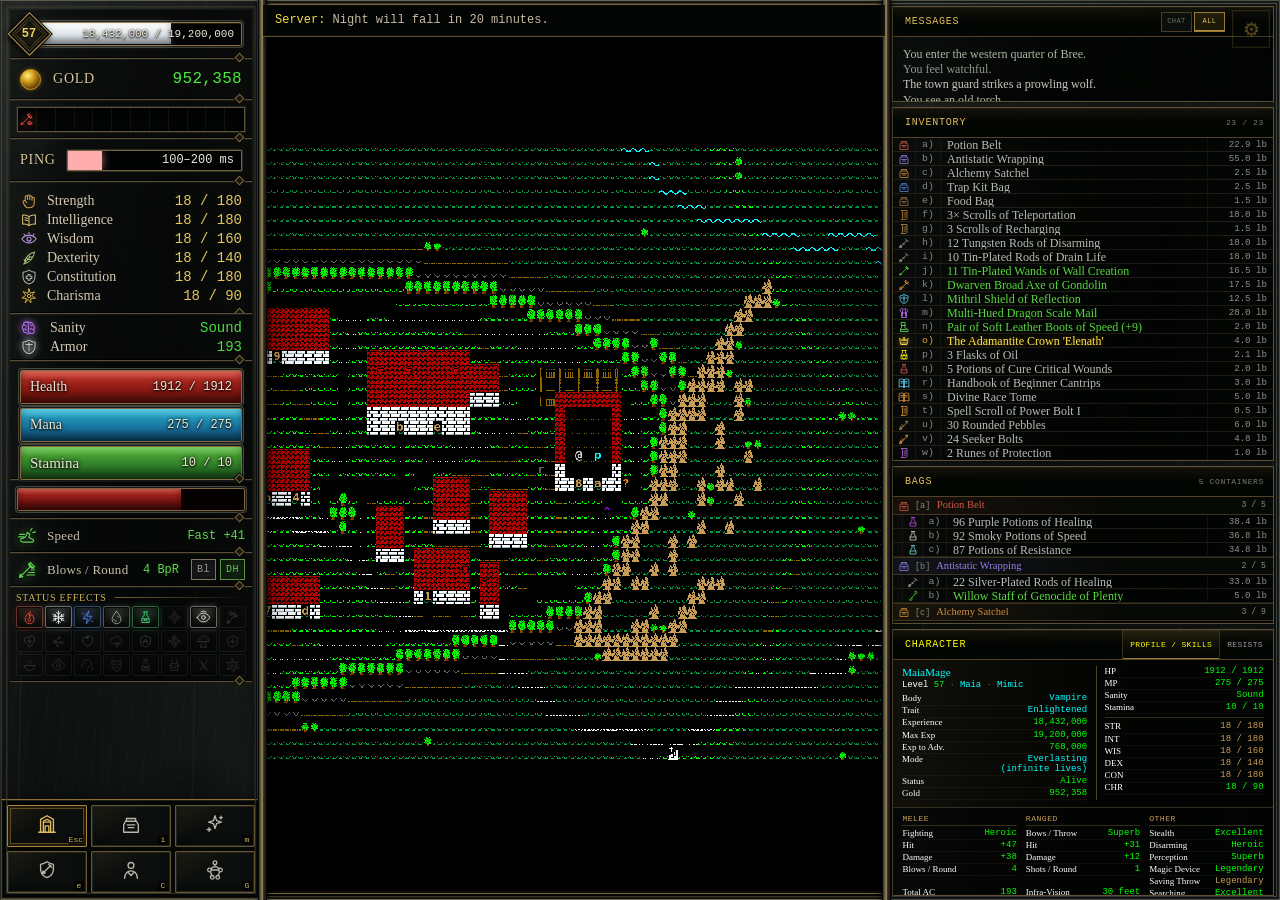
==== commit 3f40a768: "Update interface" ====
--- a/tomenet_interface/index.html
+++ b/tomenet_interface/index.html
@@ -12,6 +12,10 @@
   <link rel="stylesheet" href="css/messages.css" />
   <link rel="stylesheet" href="css/shortcuts.css" />
   <link rel="stylesheet" href="css/windows.css" />
+  <link rel="stylesheet" href="css/game-menu.css" />
+  <link rel="stylesheet" href="css/mini-map.css" />
+  <link rel="stylesheet" href="css/locate.css" />
+  <link rel="stylesheet" href="css/look.css" />
   <link rel="stylesheet" href="css/equipment-window.css" />
   <link rel="stylesheet" href="css/combined-items-window.css" />
   <link rel="stylesheet" href="css/browse-window.css" />
@@ -43,7 +47,7 @@
               <div class="progress xp">
                 <div class="fill" id="xpFill" style="width:68%"></div>
                 <div class="xp-drained-segment" id="xpDrainedSegment" hidden></div>
-                <strong class="xp-level" aria-label="Уровень 57"><span>57</span></strong>
+                <button class="xp-level" type="button" aria-label="Уровень 57 — открыть навыки" aria-haspopup="dialog" aria-controls="skillsWindowOverlay" aria-expanded="false"><span>57</span></button>
                 <strong class="xp-value" id="xpValue">1,710,159 / 2,500,000</strong>
               </div>
             </div>
@@ -54,7 +58,7 @@
           <span class="icon gold-icon" aria-hidden="true">●</span>
           <div>
             <div class="eyebrow">GOLD</div>
-            <div class="big-number">952,358</div>
+            <div class="big-number" id="goldValue">952,358</div>
           </div>
         </section>
 
@@ -171,7 +175,7 @@
         </section>
       </div>
       <nav class="game-shortcuts" aria-label="Primary game windows">
-        <button class="game-shortcut game-shortcut-menu" type="button" aria-disabled="true" aria-label="Game Menu — Not implemented" data-tooltip="Game Menu · Not implemented">
+        <button class="game-shortcut game-shortcut-menu" id="gameMenuShortcut" type="button" aria-label="Open Game Menu" aria-haspopup="dialog" aria-controls="gameMenuOverlay" aria-expanded="false" data-tooltip="Game Menu · Esc">
           <svg viewBox="0 0 24 24" aria-hidden="true"><path d="M5 21V7l7-4 7 4v14M8 21V9l4-2 4 2v12M10 21v-7h4v7"/><path d="M3 21h18M9 10h6"/></svg>
           <kbd>Esc</kbd>
         </button>
@@ -206,6 +210,22 @@
         <div class="map-stage" id="mapStage">
           <canvas class="map-canvas" id="mapCanvas" width="1056" height="1056" tabindex="0" aria-label="Bree map, 66 by 44 cell viewport"></canvas>
           <div class="map-cell-info" id="mapCellInfo" role="status" hidden></div>
+          <div class="locate-mode" id="locateMode" aria-hidden="true" hidden>
+            <div class="locate-mode-head"><strong>LOCATE</strong><span>ONLINE · GAME CONTINUES</span></div>
+            <div class="locate-mode-status" id="locateStatus" role="status" aria-live="polite"></div>
+            <div class="locate-mode-help">Directions move panel · Shift+L / Space / Esc close · : chat</div>
+          </div>
+          <div class="look-mode" id="lookMode" aria-hidden="true" hidden>
+            <div class="look-mode-head"><strong>LOOK</strong><span id="lookModeLabel">INTERESTING POSITIONS</span><button type="button" id="lookClose" aria-label="Close Look mode">×</button></div>
+            <div class="look-cursor" id="lookCursor" aria-hidden="true"></div>
+            <div class="look-description" id="lookDescription" role="status" aria-live="polite"></div>
+            <div class="look-mode-help" id="lookHelp">Directions browse · p manual cursor · q / Esc close · : chat</div>
+          </div>
+          <aside class="look-card" id="lookCard" role="status" aria-live="polite" hidden>
+            <span class="look-card-state" id="lookCardState">LOCAL PREVIEW</span>
+            <strong id="lookCardTitle">Unknown grid</strong>
+            <span id="lookCardText"></span>
+          </aside>
         </div>
         <div class="game-vignette"></div>
         <div class="map-chat-bar" id="mapChatBar">
@@ -630,6 +650,17 @@
     </div>
 
     <div class="inventory-context-menu" id="inventoryContextMenu" role="menu" aria-label="Item actions" hidden></div>
+    <div class="map-context-menu" id="mapContextMenu" role="menu" aria-label="Map actions" hidden>
+      <button type="button" role="menuitem" data-map-action="look"><kbd>l</kbd><span>Look</span></button>
+      <button type="button" role="menuitem" data-map-action="look-mode"><span></span><span>Enter Look mode</span></button>
+      <div class="map-context-separator" role="separator" aria-label="Activity actions"></div>
+      <button type="button" role="menuitem" data-map-action="search-once"><kbd>s</kbd><span>Search once</span></button>
+      <button type="button" role="menuitemcheckbox" aria-checked="false" data-map-action="search-mode"><kbd>S</kbd><span>Search mode</span><small>OFF</small></button>
+      <button type="button" role="menuitemcheckbox" aria-checked="false" data-map-action="rest"><kbd>R</kbd><span>Rest</span><small>OFF</small></button>
+      <div class="map-context-separator" role="separator" aria-hidden="true"></div>
+      <button type="button" role="menuitem" disabled aria-disabled="true"><span>Target</span><small>NOT IMPLEMENTED</small></button>
+      <button type="button" role="menuitem" disabled aria-disabled="true"><span>Walk here</span><small>NOT IMPLEMENTED</small></button>
+    </div>
     <div class="item-action-layer" id="itemActionLayer" aria-hidden="true" hidden>
       <section class="item-action-dialog" id="itemActionDialog" role="dialog" aria-modal="true" aria-labelledby="itemActionTitle">
         <header class="item-action-head">
@@ -638,6 +669,44 @@
         </header>
         <div class="item-action-body" id="itemActionBody"></div>
         <footer class="item-action-footer" id="itemActionFooter"></footer>
+      </section>
+    </div>
+
+    <div class="game-menu-overlay" id="gameMenuOverlay" aria-hidden="true" hidden>
+      <section class="game-menu-window" id="gameMenuWindow" role="dialog" aria-modal="true" aria-labelledby="gameMenuTitle">
+        <header class="game-menu-head">
+          <strong id="gameMenuTitle">GAME MENU</strong>
+          <span class="game-menu-online">ONLINE · GAME CONTINUES</span>
+          <button class="game-menu-close" id="gameMenuClose" type="button" aria-label="Close Game Menu">×</button>
+        </header>
+        <nav class="game-menu-list" id="gameMenuList" role="menu" aria-label="Game Menu sections">
+          <button type="button" role="menuitem" data-game-menu-entry="social" data-game-menu-key="a" aria-disabled="true"><kbd>a</kbd><span>Social</span><small>NOT IMPLEMENTED</small></button>
+          <button type="button" role="menuitem" data-game-menu-entry="knowledge" data-game-menu-key="b" aria-disabled="true"><kbd>b</kbd><span>Knowledge</span><small>NOT IMPLEMENTED</small></button>
+          <button type="button" role="menuitem" data-game-menu-entry="messages" data-game-menu-key="c"><kbd>c</kbd><span>Messages</span><small>OPEN</small></button>
+          <button type="button" role="menuitem" data-game-menu-entry="mini-map" data-game-menu-key="d"><kbd>d</kbd><span>Mini-map</span><small>OPEN</small></button>
+          <button type="button" role="menuitem" data-game-menu-entry="settings" data-game-menu-key="e" aria-disabled="true"><kbd>e</kbd><span>Settings</span><small>NOT IMPLEMENTED</small></button>
+          <button type="button" role="menuitem" data-game-menu-entry="help" data-game-menu-key="f" aria-disabled="true"><kbd>f</kbd><span>Help</span><small>NOT IMPLEMENTED</small></button>
+          <button type="button" role="menuitem" data-game-menu-entry="session" data-game-menu-key="g" aria-disabled="true"><kbd>g</kbd><span>Session</span><small>NOT IMPLEMENTED</small></button>
+        </nav>
+        <div class="game-menu-status" id="gameMenuStatus" role="status" aria-live="polite">Select a section.</div>
+        <footer class="game-menu-help">a–g select/open · 2/8 or arrows move · Enter open · : chat · Esc close</footer>
+      </section>
+    </div>
+
+    <div class="mini-map-overlay" id="miniMapOverlay" aria-hidden="true" hidden>
+      <section class="mini-map-window" id="miniMapWindow" role="dialog" aria-modal="true" aria-labelledby="miniMapTitle">
+        <header class="mini-map-head">
+          <strong id="miniMapTitle">LOCAL MINI-MAP · BREE</strong>
+          <span id="miniMapModeLabel">STATIC 3×3 COMPRESSION</span>
+          <button class="mini-map-close" id="miniMapClose" type="button" aria-label="Close Mini-map">×</button>
+        </header>
+        <div class="mini-map-body">
+          <div class="mini-map-state" id="miniMapState" role="status" hidden></div>
+          <canvas class="mini-map-canvas" id="miniMapCanvas" width="528" height="264" tabindex="0" aria-label="Mini-map"></canvas>
+          <div class="mini-map-legend" id="miniMapLegend" aria-label="Mini-map legend"></div>
+        </div>
+        <div class="mini-map-status" id="miniMapStatus" role="status" aria-live="polite"></div>
+        <footer class="mini-map-help" id="miniMapHelp">5 / Space / r player · M / Esc close · : chat</footer>
       </section>
     </div>
 
@@ -776,14 +845,14 @@
 
       <div class="controls-page window-controls-page" data-controls-page="windows">
         <nav class="window-controls-tabs" role="tablist" aria-label="Настройки отдельных игровых окон">
-          <button type="button" role="tab" aria-selected="false" disabled title="Not implemented">Game Menu</button>
+          <button type="button" role="tab" aria-selected="false" data-window-controls-tab="game-menu">Game Menu</button>
           <button type="button" role="tab" aria-selected="false" data-window-controls-tab="items">Items</button>
           <button type="button" role="tab" aria-selected="false" data-window-controls-tab="browse">Browse</button>
           <button type="button" role="tab" aria-selected="false" data-window-controls-tab="selector">Item Selector</button>
           <button type="button" role="tab" aria-selected="false" data-window-controls-tab="devices">Devices</button>
           <button class="active" type="button" role="tab" aria-selected="true" data-window-controls-tab="inventory">Inventory</button>
           <button type="button" role="tab" aria-selected="false" data-window-controls-tab="messages">Messages</button>
-          <button type="button" role="tab" aria-selected="false" disabled title="Not implemented">Mini-map</button>
+          <button type="button" role="tab" aria-selected="false" data-window-controls-tab="mini-map">Mini-map</button>
           <button type="button" role="tab" aria-selected="false" data-window-controls-tab="equipment">Equipment</button>
           <button type="button" role="tab" aria-selected="false" data-window-controls-tab="character">Character</button>
           <button type="button" role="tab" aria-selected="false" data-window-controls-tab="skills">Skills</button>
@@ -797,6 +866,29 @@
           <button type="button" role="tab" aria-selected="false" data-window-controls-tab="runecraft">Runecraft</button>
           <button type="button" role="tab" aria-selected="false" data-window-controls-tab="ghost-powers">Ghost powers</button>
         </nav>
+        <section class="window-controls-subpage" data-window-controls-page="game-menu" role="tabpanel">
+          <button id="gameMenuDemoOpen" type="button">Open Game Menu</button>
+          <p class="controls-tip">Messages and Mini-map open working prototype windows. Social, Knowledge, Settings, Help and Session remain visible placeholders; Character keeps its dedicated left-panel button.</p>
+        </section>
+        <section class="window-controls-subpage" data-window-controls-page="mini-map" role="tabpanel">
+          <label>Map context
+            <select id="miniMapContextControl">
+              <option value="local">Bree · local</option>
+              <option value="world">Wilderness · demo</option>
+            </select>
+          </label>
+          <label>Data state
+            <select id="miniMapDataStateControl">
+              <option value="ready">Ready</option>
+              <option value="loading">Loading</option>
+              <option value="empty">Empty</option>
+              <option value="unavailable">Unavailable</option>
+              <option value="error">Error</option>
+            </select>
+          </label>
+          <button id="miniMapDemoOpen" type="button">Open Mini-map</button>
+          <p class="controls-tip">Local mode compresses all of Bree into 66×22 cells. Wilderness mode uses a deterministic 64×64 prototype fixture for scrolling and selector checks.</p>
+        </section>
         <section class="window-controls-subpage" data-window-controls-page="items" role="tabpanel">
           <label class="toggle-control"><span>Combined Equipment + Inventory</span><input id="combinedItemsWindowControl" type="checkbox" /></label>
           <p class="controls-tip">При включении клавиши и кнопки i/e используют одно окно Items. Повтор активной клавиши закрывает окно, другая клавиша переключает секцию.</p>
@@ -998,15 +1090,31 @@
       </div>
 
       <div class="controls-page" data-controls-page="map">
+        <label>Visible columns <output id="mapViewportWidthValue">66 tiles</output>
+          <input id="mapViewportWidthControl" type="range" min="3" max="66" step="1" />
+        </label>
+        <label>Visible rows <output id="mapViewportHeightValue">44 tiles</output>
+          <input id="mapViewportHeightControl" type="range" min="3" max="44" step="1" />
+        </label>
+        <output class="map-viewport-value" id="mapViewportValue">Viewport: 66 × 44 tiles</output>
         <label class="toggle-control"><span>Show grid</span><input id="mapGridControl" type="checkbox" /></label>
         <label class="toggle-control"><span>Show cell info</span><input id="mapCellInfoControl" type="checkbox" /></label>
         <label class="toggle-control"><span>Follow player</span><input id="mapFollowControl" type="checkbox" /></label>
+        <label>Look availability
+          <select id="lookAvailabilityControl">
+            <option value="ready">Ready</option>
+            <option value="blind">Blind</option>
+            <option value="hallucinating">Hallucinating</option>
+          </select>
+        </label>
         <div class="map-control-actions">
           <button type="button" id="mapRecenterControl">Recenter camera</button>
           <button type="button" id="mapResetPlayerControl">Reset player</button>
+          <button type="button" id="locateDemoOpen">Enter Locate mode</button>
+          <button type="button" id="lookDemoOpen">Enter Look mode</button>
         </div>
         <output class="map-control-position" id="mapControlPosition">Player 121, 30 · Camera 88, 8</output>
-        <p class="controls-tip">Viewport фиксирован на максимуме клиента 66×44. Shift + drag панорамирует карту, Home возвращает камеру к игроку.</p>
+        <p class="controls-tip">Viewport настраивается от 3×3 до штатного максимума 66×44. Карта сохраняет пропорции тайлов и максимально вписывается в доступную область. Shift + drag панорамирует карту, Home возвращает камеру к игроку.</p>
       </div>
 
       <div class="controls-page" data-controls-page="experience">
@@ -1079,6 +1187,8 @@
   <script src="js/core/window-manager.js"></script>
   <script src="js/core/input-router.js"></script>
   <script src="js/data/game-data.js"></script>
+  <script src="js/data/mini-map-data.js"></script>
+  <script src="js/data/look-data.js"></script>
   <script src="js/data/skills-data.js"></script>
   <script src="js/data/abilities-data.js"></script>
   <script src="js/data/spellbook-data.js"></script>
@@ -1111,9 +1221,15 @@
   <script src="js/features/hud.js"></script>
   <script src="js/features/item-lists.js"></script>
   <script src="js/features/messages.js"></script>
+  <script src="js/features/mini-map.js"></script>
+  <script src="js/features/locate.js"></script>
+  <script src="js/features/activity-actions.js"></script>
+  <script src="js/features/look.js"></script>
+  <script src="js/features/game-menu.js"></script>
   <script src="js/features/system-overlay.js"></script>
   <script src="js/features/cursors.js"></script>
   <script src="js/features/item-use.js"></script>
+  <script src="js/features/ranged-action.js"></script>
   <script src="js/features/item-device.js"></script>
   <script src="js/features/item-equip.js"></script>
   <script src="js/features/items.js"></script>
--- a/tomenet_interface/css/hud.css
+++ b/tomenet_interface/css/hud.css
@@ -1,3 +1,48 @@
+/* Clickable character-level badge leading to Skills. */
+.xp-level {
+  appearance:none;
+  padding:0;
+  cursor:pointer;
+  transition:
+    transform .14s ease,
+    border-color .14s ease,
+    background .14s ease,
+    box-shadow .14s ease;
+}
+.xp-level::before { transition:border-color .14s ease,box-shadow .14s ease; }
+.xp-level span { transition:color .14s ease,text-shadow .14s ease; }
+.xp-level:hover,
+.xp-level:focus-visible {
+  border-color:#f0c95f;
+  background:
+    radial-gradient(circle,#4a3b1d 0,#201b0e 52%,#070805 56%),
+    #080907;
+  box-shadow:
+    inset 0 0 0 2px #080906,
+    inset 0 0 0 3px #8e7132,
+    0 0 0 1px #0a0905,
+    0 0 11px rgba(240,201,95,.62),
+    0 2px 7px #000;
+  transform:translateY(-50%) rotate(45deg) scale(1.08);
+}
+.xp-level:hover::before,
+.xp-level:focus-visible::before {
+  border-color:rgba(255,225,126,.8);
+  box-shadow:inset 0 0 5px rgba(244,199,84,.24);
+}
+.xp-level:hover span,
+.xp-level:focus-visible span {
+  color:#fff3a6;
+  text-shadow:0 1px 2px #000,0 0 6px rgba(255,220,99,.85);
+}
+.xp-level:focus-visible { outline:1px solid #fff0a0;outline-offset:4px; }
+
+@media (prefers-reduced-motion:reduce) {
+  .xp-level,
+  .xp-level::before,
+  .xp-level span { transition:none; }
+}
+
 /* Gold value shares one line with its label. */
 .currency > div {
   min-width:0;
--- a/tomenet_interface/css/shortcuts.css
+++ b/tomenet_interface/css/shortcuts.css
@@ -1,4 +1,4 @@
-/* Primary game-window shortcuts; Game Menu remains the only placeholder. */
+/* Primary game-window shortcuts, including the Esc Game Menu entry point. */
 .left-panel {
   display:grid;
   grid-template-rows:minmax(0,1fr) 100px;
--- a/tomenet_interface/css/game-menu.css
+++ b/tomenet_interface/css/game-menu.css
@@ -0,0 +1,150 @@
+.game-menu-overlay {
+  position:fixed;
+  inset:0;
+  z-index:10;
+  display:grid;
+  place-items:center;
+  padding:24px;
+  background:rgba(0,2,1,.74);
+  backdrop-filter:blur(1.5px) saturate(.72);
+}
+.game-menu-overlay[hidden] { display:none; }
+.game-menu-window {
+  width:min(510px,calc(100vw - 48px));
+  max-height:calc(100vh - 48px);
+  display:flex;
+  flex-direction:column;
+  overflow:hidden;
+  border:1px solid #9a7b3d;
+  background:var(--forged-surface);
+  color:#c9c7bd;
+  box-shadow:inset 0 0 0 2px #090c09,inset 0 0 0 3px rgba(174,181,169,.45),inset 0 0 28px rgba(0,0,0,.72),0 18px 65px rgba(0,0,0,.9);
+  font:12px/1.25 var(--terminal);
+}
+.game-menu-head {
+  flex:0 0 38px;
+  display:grid;
+  grid-template-columns:minmax(0,1fr) auto 38px;
+  align-items:center;
+  border-bottom:1px solid #8d7138;
+  background:linear-gradient(180deg,rgba(141,112,55,.16),transparent 70%),#080b08;
+}
+.game-menu-head strong {
+  padding-left:13px;
+  color:#e4c453;
+  font-weight:500;
+  letter-spacing:.12em;
+}
+.game-menu-online {
+  color:#75c68a;
+  font-size:9px;
+  letter-spacing:.07em;
+  white-space:nowrap;
+}
+.game-menu-close {
+  width:38px;
+  height:37px;
+  padding:0;
+  border:0;
+  border-left:1px solid rgba(109,88,43,.66);
+  background:rgba(0,0,0,.14);
+  color:#aaa99f;
+  font:20px/1 var(--terminal);
+  cursor:pointer;
+}
+.game-menu-close:hover,
+.game-menu-close:focus-visible {
+  background:rgba(158,119,48,.15);
+  color:#f1cf5d;
+  outline:1px solid #a27f3c;
+  outline-offset:-2px;
+}
+.game-menu-list {
+  min-height:0;
+  overflow:auto;
+  padding:10px;
+  background:rgba(1,3,2,.72);
+  scrollbar-width:thin;
+  scrollbar-color:#6d582e #050705;
+}
+.game-menu-list button {
+  width:100%;
+  min-height:36px;
+  display:grid;
+  grid-template-columns:32px minmax(0,1fr) auto;
+  align-items:center;
+  gap:8px;
+  padding:5px 10px;
+  border:0;
+  border-bottom:1px solid rgba(89,76,43,.5);
+  background:transparent;
+  color:#c9c7bd;
+  font:12px/1.15 var(--terminal);
+  text-align:left;
+  cursor:pointer;
+}
+.game-menu-list button kbd {
+  color:#d4b758;
+  font:inherit;
+  text-align:center;
+}
+.game-menu-list button small {
+  color:#737970;
+  font-size:9px;
+  letter-spacing:.05em;
+}
+.game-menu-list button[aria-disabled="true"] { color:#747972; }
+.game-menu-list button[aria-disabled="true"] kbd { color:#756b45; }
+.game-menu-list button.is-selected,
+.game-menu-list button:focus-visible {
+  position:relative;
+  z-index:1;
+  background:linear-gradient(90deg,rgba(194,151,61,.2),rgba(102,82,42,.08));
+  color:#eee8d7;
+  outline:1px solid #c29a45;
+  outline-offset:-1px;
+  box-shadow:inset 3px 0 #e0bd54;
+}
+.game-menu-list button:hover:not(.is-selected) {
+  background:rgba(146,116,51,.1);
+  color:#ddd8c9;
+}
+.game-menu-list button[aria-disabled="true"].is-selected,
+.game-menu-list button[aria-disabled="true"]:focus-visible {
+  color:#a09f96;
+  outline-color:#76663e;
+  box-shadow:inset 3px 0 #76663e;
+}
+.game-menu-status {
+  flex:0 0 auto;
+  min-height:32px;
+  padding:8px 12px;
+  border-top:1px solid #4e4228;
+  background:#070907;
+  color:#9fa39b;
+  font-size:10px;
+}
+.game-menu-status.is-unavailable { color:#c59a58; }
+.game-menu-help {
+  flex:0 0 auto;
+  padding:7px 10px;
+  border-top:1px solid rgba(78,66,40,.7);
+  background:#050705;
+  color:#6f756e;
+  font-size:9px;
+  text-align:center;
+}
+@media (max-width:560px) {
+  .game-menu-overlay { padding:12px; }
+  .game-menu-window { width:calc(100vw - 24px);max-height:calc(100vh - 24px); }
+  .game-menu-head { grid-template-columns:minmax(0,1fr) 38px; }
+  .game-menu-online { grid-column:1/3;grid-row:2;padding:0 13px 7px; }
+  .game-menu-head { min-height:54px; }
+  .game-menu-close { grid-column:2;grid-row:1; }
+  .game-menu-help { text-align:left; }
+}
+@media (max-height:520px) {
+  .game-menu-overlay { padding:10px; }
+  .game-menu-window { max-height:calc(100vh - 20px); }
+  .game-menu-list button { min-height:31px; }
+}
--- a/tomenet_interface/css/mini-map.css
+++ b/tomenet_interface/css/mini-map.css
@@ -0,0 +1,37 @@
+.mini-map-overlay { position:fixed;inset:0;z-index:10;display:grid;place-items:center;padding:22px;background:rgba(0,2,1,.76);backdrop-filter:blur(1.5px) saturate(.72); }
+.mini-map-overlay[hidden] { display:none; }
+.mini-map-window { width:min(var(--mini-map-window-width,660px),calc(100vw - 44px));max-height:calc(100vh - 44px);display:flex;flex-direction:column;overflow:hidden;border:1px solid #9a7b3d;background:var(--forged-surface);color:#c9c7bd;box-shadow:inset 0 0 0 2px #090c09,inset 0 0 0 3px rgba(174,181,169,.45),inset 0 0 28px rgba(0,0,0,.72),0 18px 65px rgba(0,0,0,.9);font:12px/1.25 var(--terminal); }
+.mini-map-head { flex:0 0 38px;display:grid;grid-template-columns:minmax(0,1fr) auto 38px;align-items:center;border-bottom:1px solid #8d7138;background:linear-gradient(180deg,rgba(141,112,55,.16),transparent 70%),#080b08; }
+.mini-map-head strong { padding-left:13px;color:#e4c453;font-weight:500;letter-spacing:.1em; }
+.mini-map-head span { color:#75c68a;font-size:9px;letter-spacing:.06em;white-space:nowrap; }
+.mini-map-close { width:38px;height:37px;padding:0;border:0;border-left:1px solid rgba(109,88,43,.66);background:rgba(0,0,0,.14);color:#aaa99f;font:20px/1 var(--terminal);cursor:pointer; }
+.mini-map-close:hover,.mini-map-close:focus-visible { background:rgba(158,119,48,.15);color:#f1cf5d;outline:1px solid #a27f3c;outline-offset:-2px; }
+.mini-map-body { position:relative;min-height:0;display:block;overflow:auto;padding:0;background:#020402;scrollbar-width:thin;scrollbar-color:#6d582e #050705; }
+.mini-map-canvas { display:block;width:100%;height:auto;border:0;background:#000;image-rendering:pixelated;cursor:crosshair; }
+.mini-map-canvas:focus-visible { outline:2px solid #e0bd54;outline-offset:3px; }
+.mini-map-state { width:100%;min-height:264px;display:grid;place-items:center;padding:24px;background:#050705;color:#9ca199;text-align:center; }
+.mini-map-state.is-error { color:#e16a5f; }
+.mini-map-state.is-unavailable { color:#c59a58; }
+.mini-map-legend { position:absolute;z-index:1;left:0;right:0;bottom:0;width:100%;display:flex;flex-wrap:wrap;justify-content:center;gap:5px 12px;margin:0;padding:18px 8px 6px;background:linear-gradient(transparent,rgba(0,0,0,.88) 42%);color:#a8ada5;font-size:9px;pointer-events:none; }
+.mini-map-legend[hidden] { display:none; }
+.mini-map-legend span { display:inline-flex;align-items:center;gap:4px; }
+.mini-map-legend i { width:9px;height:9px;border:1px solid rgba(255,255,255,.16);background:var(--legend-color); }
+.mini-map-status { flex:0 0 auto;min-height:34px;padding:9px 12px;border-top:1px solid #4e4228;background:#070907;color:#aeb1a8;font-size:10px; }
+.mini-map-help { flex:0 0 auto;padding:7px 10px;border-top:1px solid rgba(78,66,40,.7);background:#050705;color:#70766f;font-size:9px;text-align:center; }
+@media (max-width:600px) {
+  .mini-map-overlay { padding:10px; }
+  .mini-map-window { width:calc(100vw - 20px);max-height:calc(100vh - 20px); }
+  .mini-map-head { min-height:54px;grid-template-columns:minmax(0,1fr) 38px; }
+  .mini-map-head span { grid-column:1/3;grid-row:2;padding:0 13px 7px; }
+  .mini-map-close { grid-column:2;grid-row:1; }
+  .mini-map-body { padding:0; }
+  .mini-map-help { text-align:left; }
+}
+@media (max-height:520px) {
+  .mini-map-overlay { padding:8px; }
+  .mini-map-window { max-height:calc(100vh - 16px); }
+  .mini-map-body { padding:0; }
+  .mini-map-legend { display:none; }
+  .mini-map-canvas { width:100%;height:auto; }
+  .mini-map-status { min-height:28px;padding:6px 10px; }
+}
--- a/tomenet_interface/css/locate.css
+++ b/tomenet_interface/css/locate.css
@@ -0,0 +1,62 @@
+.locate-mode {
+  position:absolute;
+  z-index:3;
+  left:50%;
+  top:50%;
+  width:var(--map-canvas-width,100%);
+  height:var(--map-canvas-height,100%);
+  max-width:100%;
+  max-height:100%;
+  transform:translate(-50%,-50%);
+  border:2px solid rgba(224,189,84,.9);
+  box-shadow:inset 0 0 0 1px #070a07,inset 0 0 44px rgba(0,0,0,.55),0 0 20px rgba(0,0,0,.72);
+  color:#c8c9bf;
+  font:10px/1.2 var(--terminal);
+  pointer-events:none;
+}
+.locate-mode[hidden] { display:none; }
+.locate-mode-head {
+  position:absolute;
+  inset:0 0 auto;
+  min-height:31px;
+  display:flex;
+  align-items:center;
+  justify-content:space-between;
+  gap:12px;
+  padding:7px 10px;
+  border-bottom:1px solid rgba(139,109,49,.86);
+  background:linear-gradient(180deg,rgba(10,13,10,.96),rgba(4,7,5,.84));
+}
+.locate-mode-head strong { color:#e5c656;font-weight:500;letter-spacing:.14em; }
+.locate-mode-head span { color:#73bf84;font-size:8px;letter-spacing:.08em; }
+.locate-mode-status {
+  position:absolute;
+  left:50%;
+  top:39px;
+  max-width:calc(100% - 18px);
+  transform:translateX(-50%);
+  padding:6px 9px;
+  border:1px solid rgba(103,88,49,.85);
+  background:rgba(2,5,3,.88);
+  color:#d2d1c5;
+  text-align:center;
+  white-space:nowrap;
+}
+.locate-mode-status.is-boundary { color:#e2a75b;border-color:rgba(168,105,48,.9); }
+.locate-mode-status.is-error { color:#e36d62;border-color:rgba(169,58,49,.9); }
+.locate-mode-help {
+  position:absolute;
+  inset:auto 0 0;
+  padding:7px 9px;
+  border-top:1px solid rgba(139,109,49,.72);
+  background:linear-gradient(0deg,rgba(3,6,4,.96),rgba(3,6,4,.76));
+  color:#8c938a;
+  text-align:center;
+}
+.map-canvas.is-locating { cursor:default; }
+@media (max-width:600px), (max-height:520px) {
+  .locate-mode-head { min-height:26px;padding:5px 7px; }
+  .locate-mode-head span { display:none; }
+  .locate-mode-status { top:31px;font-size:8px;padding:4px 6px; }
+  .locate-mode-help { font-size:8px;padding:5px 6px; }
+}
--- a/tomenet_interface/css/look.css
+++ b/tomenet_interface/css/look.css
@@ -0,0 +1,42 @@
+.look-mode { position:absolute;z-index:4;left:50%;top:50%;width:var(--map-canvas-width,100%);height:var(--map-canvas-height,100%);max-width:100%;max-height:100%;transform:translate(-50%,-50%);border:2px solid rgba(95,221,214,.88);box-shadow:inset 0 0 0 1px #050807,inset 0 0 42px rgba(0,0,0,.5);font:10px/1.2 var(--terminal);pointer-events:none; }
+.look-mode[hidden] { display:none; }
+.look-mode-head { position:absolute;inset:0 0 auto;min-height:31px;display:grid;grid-template-columns:1fr auto 24px;align-items:center;gap:8px;padding:4px 5px 4px 10px;border-bottom:1px solid rgba(62,143,138,.8);background:linear-gradient(180deg,rgba(4,12,11,.96),rgba(2,7,6,.82)); }
+.look-mode-head strong { color:#7debe4;font-weight:500;letter-spacing:.14em; }
+.look-mode-head span { color:#88a69e;font-size:8px;letter-spacing:.08em;text-align:right; }
+.look-mode-head button { width:24px;height:22px;padding:0;border:1px solid rgba(74,143,137,.5);background:#07110f;color:#8ba39d;font:16px/1 var(--terminal);pointer-events:auto;cursor:pointer; }
+.look-mode-head button:hover,.look-mode-head button:focus-visible { color:#8ff3ec;border-color:#55bdb6;outline:1px solid rgba(85,189,182,.4); }
+.look-cursor { position:absolute;left:var(--look-x,0);top:var(--look-y,0);width:var(--look-width,1px);height:var(--look-height,1px);border:2px solid #ffe36c;background:rgba(255,218,72,.13);box-shadow:0 0 8px rgba(255,215,64,.65),inset 0 0 0 1px rgba(0,0,0,.7); }
+.look-mode.is-manual .look-cursor { border-color:#64f0e8;background:rgba(56,218,210,.14);box-shadow:0 0 8px rgba(55,225,217,.65),inset 0 0 0 1px rgba(0,0,0,.7); }
+.look-description { position:absolute;left:50%;top:39px;max-width:calc(100% - 18px);transform:translateX(-50%);padding:6px 9px;border:1px solid rgba(72,139,133,.86);background:rgba(1,6,5,.9);color:#d4d6cc;text-align:center;white-space:nowrap; }
+.look-description.is-error { color:#e36d62;border-color:rgba(169,58,49,.9); }
+.look-mode-help { position:absolute;inset:auto 0 0;padding:7px 9px;border-top:1px solid rgba(65,140,134,.72);background:linear-gradient(0deg,rgba(2,7,6,.96),rgba(2,7,6,.74));color:#8c9992;text-align:center; }
+.look-card { position:absolute;z-index:6;width:min(280px,calc(100% - 12px));display:grid;gap:4px;padding:8px 10px;border:1px solid #4b918b;background:rgba(3,10,9,.96);box-shadow:0 8px 24px rgba(0,0,0,.82),inset 0 0 0 1px rgba(104,205,196,.1);color:#cfd5cf;font:10px/1.35 var(--terminal);pointer-events:none; }
+.look-card[hidden] { display:none; }
+.look-card-state { color:#71cfc8;font-size:7px;letter-spacing:.12em; }
+.look-card[data-state="loading"] .look-card-state { color:#d6bd63; }
+.look-card[data-state="result"] { border-color:#b69c46; }
+.look-card[data-state="result"] .look-card-state { color:#f0d66e; }
+.look-card[data-state="unavailable"] { border-color:#9e4c45; }
+.look-card[data-state="unavailable"] .look-card-state { color:#ef7469; }
+.look-card strong { color:#e5e7de;font-weight:500; }
+.look-card > span:last-child { color:#aeb9b2; }
+.map-canvas.is-looking { cursor:crosshair; }
+.map-context-menu { position:fixed;z-index:30;width:210px;padding:4px;border:1px solid #786033;background:#080b08;box-shadow:0 12px 34px rgba(0,0,0,.88),inset 0 0 0 1px rgba(154,148,119,.2);font:11px/1.2 var(--terminal); }
+.map-context-menu[hidden] { display:none; }
+.map-context-menu button { width:100%;min-height:30px;display:grid;grid-template-columns:26px 1fr auto;align-items:center;gap:7px;padding:5px 7px;border:0;background:transparent;color:#c8c9bf;text-align:left;font:inherit; }
+.map-context-menu button:not(:disabled) { cursor:pointer; }
+.map-context-menu button:not(:disabled):hover,.map-context-menu button:not(:disabled):focus-visible { background:rgba(49,116,110,.25);color:#8ff3ec;outline:1px solid rgba(86,207,199,.62); }
+.map-context-menu button.is-active { background:rgba(48,126,62,.2);color:#72e780; }
+.map-context-menu button.is-active:hover,.map-context-menu button.is-active:focus-visible { background:rgba(55,146,73,.27);color:#9aff9f;outline-color:rgba(94,216,110,.68); }
+.map-context-menu button:disabled { color:#565d57; }
+.map-context-menu kbd { color:#e2c65a;text-align:center; }
+.map-context-menu small { color:#626962;font-size:7px; }
+.map-context-menu button.is-active small { color:#72e780; }
+.map-context-separator { height:1px;margin:4px 5px;background:linear-gradient(90deg,transparent,rgba(131,105,54,.72) 12%,rgba(131,105,54,.72) 88%,transparent); }
+@media (max-width:600px), (max-height:520px) {
+  .look-mode-head { min-height:26px;padding:5px 7px; }
+  .look-mode-head span { display:none; }
+  .look-card { width:min(230px,calc(100% - 8px));font-size:8px;padding:6px 7px; }
+  .look-description { top:31px;max-width:calc(100% - 10px);font-size:8px;padding:4px 6px; }
+  .look-mode-help { font-size:8px;padding:5px 6px; }
+}
--- a/tomenet_interface/css/item-use.css
+++ b/tomenet_interface/css/item-use.css
@@ -32,6 +32,7 @@
 .item-use-resource b { color:#b49342;font-weight:400; }
 .item-use-target { color:#55d9e8;font:11px/1 var(--terminal); }
 .item-use-message { color:#aaa99f;font:11px/1.2 var(--terminal); }
+.item-use-resource-note { padding:6px 10px;border:1px solid rgba(139,111,48,.38);color:#d8c98e;font:11px/1 var(--terminal); }
 .item-use-result small { margin-top:4px;color:#6f756f;font:10px/1.2 var(--terminal); }
 .item-device-result.is-failure > strong { color:#ff594f;text-shadow:0 0 8px rgba(255,45,35,.28); }
 .item-device-result .item-use-resource dd { white-space:nowrap; }
